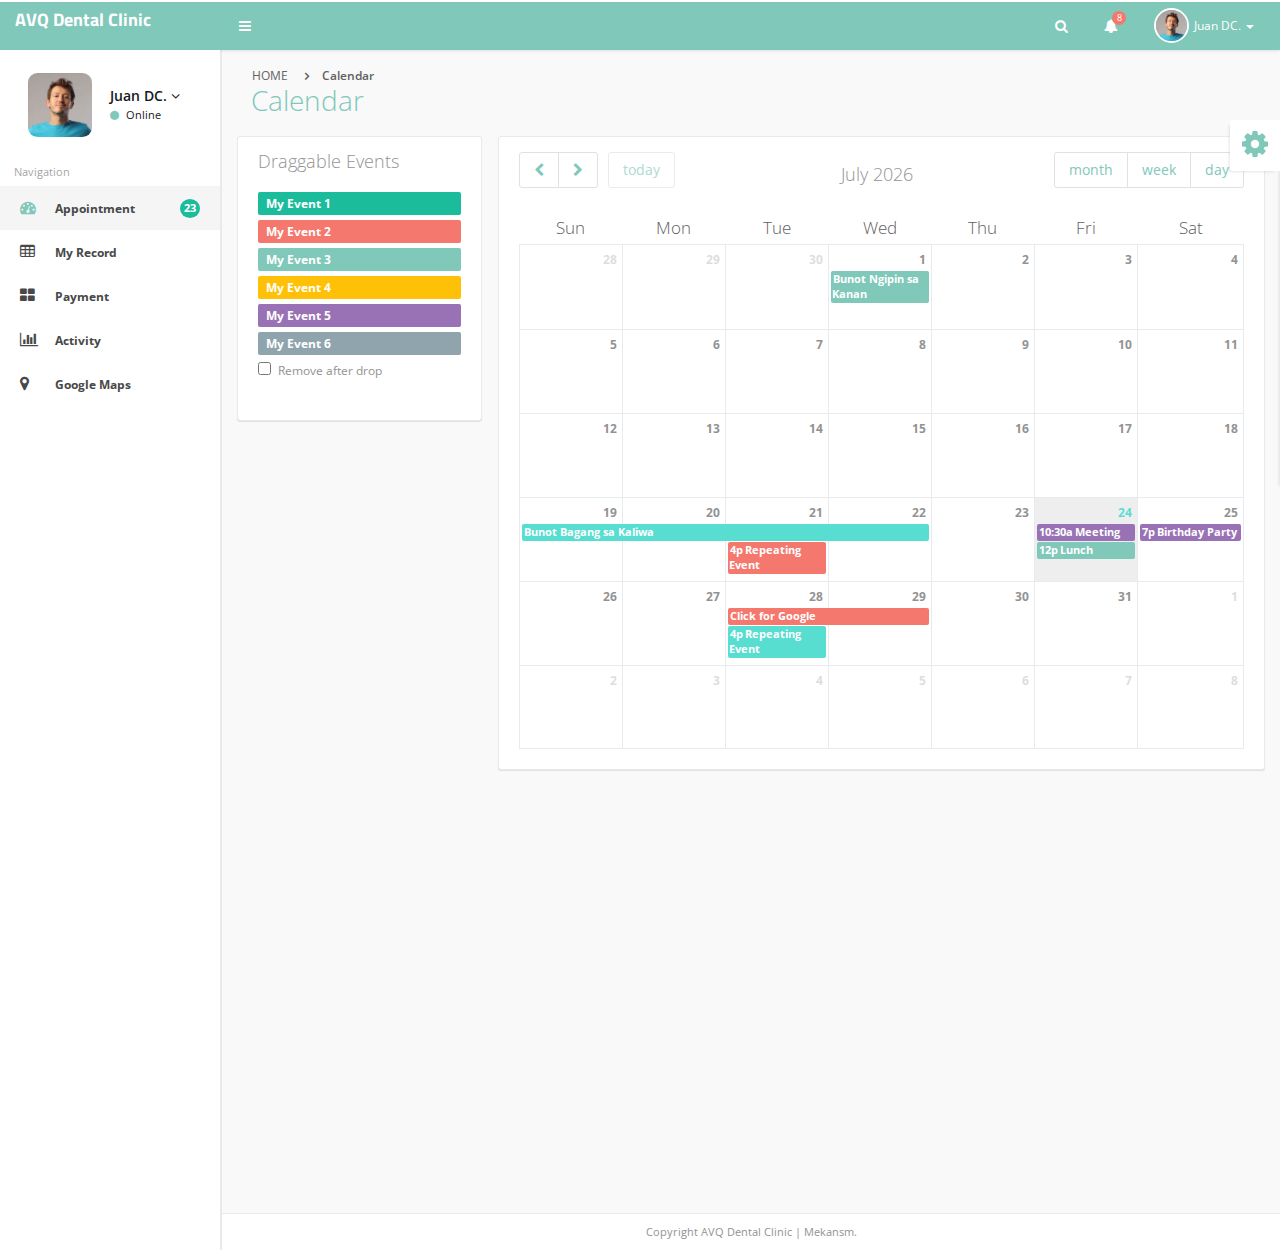
==== csharp/admin/calendar.html @ f412410b "Merge branch 'master' of https://github.com/johnsanas/avqdentalclinic" ====
<!DOCTYPE html>
<html>
<head>
<meta charset="UTF-8"/>
<meta name="viewport" content="width=device-width, initial-scale=1.0"/>
<meta http-equiv="X-UA-Compatible" content="IE=edge,chrome=1"/>
<title>Home | AVQ Dental Clinic</title>
 
<link rel="stylesheet" type="text/css" href="css/bootstrap/bootstrap.min.css"/>
 
<script src="js/demo-rtl.js"></script>
 
 
<link rel="stylesheet" type="text/css" href="css/libs/font-awesome.css"/>
<link rel="stylesheet" type="text/css" href="css/libs/nanoscroller.css"/>
 
<link rel="stylesheet" type="text/css" href="css/compiled/theme_styles.css"/>
 
<link rel="stylesheet" href="css/libs/fullcalendar.css" type="text/css"/>
<link rel="stylesheet" href="css/libs/fullcalendar.print.css" type="text/css" media="print"/>
<link rel="stylesheet" href="css/compiled/calendar.css" type="text/css" media="screen"/>
 

<link href='//fonts.googleapis.com/css?family=Open+Sans:400,600,700,300|Titillium+Web:200,300,400' rel='stylesheet' type='text/css'>
<!--[if lt IE 9]>
		<script src="js/html5shiv.js"></script>
		<script src="js/respond.min.js"></script>
	<![endif]-->

</head>
<body>
<div id="theme-wrapper">
<header class="navbar" id="header-navbar">
<div class="container">
<a href="#" id="logo" class="navbar-brand">
AVQ Dental Clinic
</a>
<div class="clearfix">
<button class="navbar-toggle" data-target=".navbar-ex1-collapse" data-toggle="collapse" type="button">
<span class="sr-only">Toggle navigation</span>
<span class="fa fa-bars"></span>
</button>
<div class="nav-no-collapse navbar-left pull-left hidden-sm hidden-xs">
<ul class="nav navbar-nav pull-left">
<li>
<a class="btn" id="make-small-nav">
<i class="fa fa-bars"></i>
</a>
</li>
</ul>
</div>
<div class="nav-no-collapse pull-right" id="header-nav">
<ul class="nav navbar-nav pull-right">
<li class="mobile-search">
<a class="btn">
<i class="fa fa-search"></i>
</a>
<div class="drowdown-search">
<form role="search">
<div class="form-group">
<input type="text" class="form-control" placeholder="Search...">
<i class="fa fa-search nav-search-icon"></i>
</div>
</form>
</div>
</li>



	
<li class="dropdown hidden-xs">
<a class="btn dropdown-toggle" data-toggle="dropdown">
<i class="fa fa-bell"></i>
<span class="count">8</span>
</a>
<ul class="dropdown-menu notifications-list">
<li class="pointer">
<div class="pointer-inner">
<div class="arrow"></div>
</div>
</li>
<li class="item-header">You have 6 new notifications</li>
<li class="item">
<a href="#">
<i class="fa fa-comment"></i>
<span class="content">New comment on ‘Awesome P...</span>
<span class="time"><i class="fa fa-clock-o"></i>13 min.</span>
</a>
</li>
<li class="item">
<a href="#">
<i class="fa fa-plus"></i>
<span class="content">New user registration</span>
<span class="time"><i class="fa fa-clock-o"></i>13 min.</span>
</a>
</li>
<li class="item">
<a href="#">
<i class="fa fa-envelope"></i>
<span class="content">New Message from George</span>
<span class="time"><i class="fa fa-clock-o"></i>13 min.</span>
</a>
</li>
<li class="item">
<a href="#">
<i class="fa fa-shopping-cart"></i>
<span class="content">New purchase</span>
<span class="time"><i class="fa fa-clock-o"></i>13 min.</span>
</a>
</li>
<li class="item">
<a href="#">
<i class="fa fa-eye"></i>
<span class="content">New order</span>
<span class="time"><i class="fa fa-clock-o"></i>13 min.</span>
</a>
</li>
<li class="item-footer">
<a href="#">
View all notifications
</a>
</li>
</ul>
</li>

<li class="dropdown profile-dropdown">
<a href="#" class="dropdown-toggle" data-toggle="dropdown">
<img src="img/samples/robert-300.jpg" alt=""/>
<span class="hidden-xs">Juan DC.</span> <b class="caret"></b>
</a>
<ul class="dropdown-menu">
<li><a href="user-profile.html"><i class="fa fa-user"></i>Profile</a></li>
<li><a href="#"><i class="fa fa-cog"></i>Settings</a></li>
<li><a href="#"><i class="fa fa-envelope-o"></i>Messages</a></li>
<li><a href="#"><i class="fa fa-power-off"></i>Logout</a></li>
</ul>
</li>
</ul>
</div>
</div>
</div>
</header>
<div id="page-wrapper" class="container">
<div class="row">
<div id="nav-col">
<section id="col-left" class="col-left-nano">
<div id="col-left-inner" class="col-left-nano-content">
<div id="user-left-box" class="clearfix hidden-sm hidden-xs dropdown profile2-dropdown">
<img alt="" src="img/samples/robert-300.jpg"/>
<div class="user-box">
<span class="name">
<a href="#" class="dropdown-toggle" data-toggle="dropdown">
Juan DC.
<i class="fa fa-angle-down"></i>
</a>
<ul class="dropdown-menu">
<li><a href="user-profile.html"><i class="fa fa-user"></i>Profile</a></li>
<li><a href="#"><i class="fa fa-cog"></i>Settings</a></li>
<li><a href="#"><i class="fa fa-envelope-o"></i>Messages</a></li>
<li><a href="#"><i class="fa fa-power-off"></i>Logout</a></li>
</ul>
</span>
<span class="status">
<i class="fa fa-circle"></i> Online
</span>
</div>
</div>

<div class="collapse navbar-collapse navbar-ex1-collapse" id="sidebar-nav">
<ul class="nav nav-pills nav-stacked">
<li class="nav-header nav-header-first hidden-sm hidden-xs">
Navigation
</li>
<li class="active">
<a href="#">
<i class="fa fa-dashboard"></i>
<span>Appointment</span>
<span class="label label-primary label-circle pull-right">23</span>
</a>
</li>
<li>
<a href="index.html" class="dropdown-toggle">
<i class="fa fa-table"></i>
<span>My Record</span>
</a>
</li>
<li>
<a href="widgets.html">
<i class="fa fa-th-large"></i>
<span>Payment</span>
</a>
</li>

<li>
<a href="#" class="dropdown-toggle">
<i class="fa fa-bar-chart-o"></i>
<span>Activity</span>
</a>
</li>
<li>
<a href="maps.html">
<i class="fa fa-map-marker"></i>
<span>Google Maps</span>
</a>
</li>


</ul>
</div>

</div>
</section>
<div id="nav-col-submenu"></div>
</div>
<div id="content-wrapper">
<div class="row">
<div class="col-lg-12">
<div class="row">
<div class="col-lg-12">
<ol class="breadcrumb">
<li><a href="#">Home</a></li>
<li class="active"><span>Calendar</span></li>
</ol>
<h1>Calendar</h1>
</div>
</div>
<div class="row">
<div class="col-md-3 hidden-xs hidden-sm">
<div class="main-box" id="external-events">
<header class="main-box-header clearfix">
<h2>Draggable Events</h2>
</header>
<div class="main-box-body clearfix">
<div class="external-event label-primary" data-eventclass="label-primary">My Event 1</div>
<div class="external-event label-danger" data-eventclass="label-danger">My Event 2</div>
<div class="external-event label-success" data-eventclass="label-success">My Event 3</div>
<div class="external-event label-warning" data-eventclass="label-warning">My Event 4</div>
<div class="external-event label-info" data-eventclass="label-info">My Event 5</div>
<div class="external-event label-default" data-eventclass="label-default">My Event 6</div>
<div class="form-group">
<label class="checkbox-inline">
<input type="checkbox" id="drop-remove" value="option1"> Remove after drop
</label>
</div>
</div>
</div>
</div>
<div class="col-md-9">
<div class="main-box">
<div class="main-box-body clearfix">
<div id="calendar"></div>
</div>
</div>
</div>
</div>
</div>
</div>
<footer id="footer-bar" class="row">
<p id="footer-copyright" class="col-xs-12">
Copyright AVQ Dental Clinic | Mekansm.
</p>
</footer>
</div>
</div>
</div>
</div>
<div id="config-tool" class="closed">
<a id="config-tool-cog">
<i class="fa fa-cog"></i>
</a>
<div id="config-tool-options">
<h4>Layout Options</h4>
<ul>
<li>
<div class="checkbox-nice">
<input type="checkbox" id="config-fixed-header"/>
<label for="config-fixed-header">
Fixed Header
</label>
</div>
</li>
<li>
<div class="checkbox-nice">
<input type="checkbox" id="config-fixed-sidebar"/>
<label for="config-fixed-sidebar">
Fixed Left Menu
</label>
</div>
</li>
<li>
<div class="checkbox-nice">
<input type="checkbox" id="config-fixed-footer"/>
<label for="config-fixed-footer">
Fixed Footer
</label>
</div>
</li>
<li>
<div class="checkbox-nice">
<input type="checkbox" id="config-boxed-layout"/>
<label for="config-boxed-layout">
Boxed Layout
</label>
</div>
</li>
<li>
<div class="checkbox-nice">
<input type="checkbox" id="config-rtl-layout"/>
<label for="config-rtl-layout">
Right-to-Left
</label>
</div>
</li>
</ul>
<br/>
<h4>Skin Color</h4>
<ul id="skin-colors" class="clearfix">
<li>
<a class="skin-changer" data-skin="theme-navyBlue" data-toggle="tooltip" title="Navy Blue" style="background-color: #34495e;">
</a>
</li>
<li>
<a class="skin-changer" data-skin="theme-white" data-toggle="tooltip" title="White/Green" style="background-color: #2ecc71;">
</a>
</li>
<li>
<a class="skin-changer blue-gradient" data-skin="theme-blue-gradient" data-toggle="tooltip" title="Gradient">
</a>
</li>
<li>
<a class="skin-changer" data-skin="theme-greenSea" data-toggle="tooltip" title="Green Sea" style="background-color: #6ff3ad;">
</a>
</li>
<li>
<a class="skin-changer" data-skin="theme-amethyst" data-toggle="tooltip" title="Amethyst" style="background-color: #9b59b6;">
</a>
</li>
<li>
<a class="skin-changer" data-skin="theme-blue" data-toggle="tooltip" title="Blue" style="background-color: #7FC8BA;">
</a>
</li>
<li>
<a class="skin-changer" data-skin="theme-red" data-toggle="tooltip" title="Red" style="background-color: #e74c3c;">
</a>
</li>
<li>
<a class="skin-changer" data-skin="theme-whbl" data-toggle="tooltip" title="White/Blue" style="background-color: #1ABC9C;">
</a>
</li>
</ul>
</div>
</div>
 
<script src="js/demo-skin-changer.js"></script>  
<script src="js/jquery.js"></script>
<script src="js/bootstrap.js"></script>
<script src="js/jquery.nanoscroller.min.js"></script>
<script src="js/demo.js"></script>  
 
<script src="js/jquery-ui.custom.min.js"></script>
<script src="js/fullcalendar.min.js"></script>
 
<script src="js/scripts.js"></script>
<script src="js/pace.min.js"></script>
 
<script>
	$(document).ready(function() {
		/* initialize the external events
		-----------------------------------------------------------------*/
	
		$('#external-events div.external-event').each(function() {
		
			// create an Event Object (http://arshaw.com/fullcalendar/docs/event_data/Event_Object/)
			// it doesn't need to have a start or end
			var eventObject = {
				title: $.trim($(this).text()) // use the element's text as the event title
			};
			
			// store the Event Object in the DOM element so we can get to it later
			$(this).data('eventObject', eventObject);
			
			// make the event draggable using jQuery UI
			$(this).draggable({
				zIndex: 999,
				revert: true,      // will cause the event to go back to its
				revertDuration: 0  //  original position after the drag
			});
			
		});
	
	
		/* initialize the calendar
		-----------------------------------------------------------------*/
		
		var date = new Date();
		var d = date.getDate();
		var m = date.getMonth();
		var y = date.getFullYear();

		var calendar = $('#calendar').fullCalendar({
			header: {
				left: 'prev,next today',
				center: 'title',
				right: 'month,agendaWeek,agendaDay'
			},
			isRTL: $('body').hasClass('rtl'), //rtl support for calendar
			selectable: true,
			selectHelper: true,
			select: function(start, end, allDay) {
				var title = prompt('Event Title:');
				if (title) {
					calendar.fullCalendar('renderEvent',
						{
							title: title,
							start: start,
							end: end,
							allDay: allDay
						},
						true // make the event "stick"
					);
				}
				calendar.fullCalendar('unselect');
			},
			editable: true,
			droppable: true, // this allows things to be dropped onto the calendar !!!
			drop: function(date, allDay) { // this function is called when something is dropped
			
				// retrieve the dropped element's stored Event Object
				var originalEventObject = $(this).data('eventObject');
				
				// we need to copy it, so that multiple events don't have a reference to the same object
				var copiedEventObject = $.extend({}, originalEventObject);
				
				// assign it the date that was reported
				copiedEventObject.start = date;
				copiedEventObject.allDay = allDay;
				
				// copy label class from the event object
				var labelClass = $(this).data('eventclass');
				
				if (labelClass) {
					copiedEventObject.className = labelClass;
				}
				
				// render the event on the calendar
				// the last `true` argument determines if the event "sticks" (http://arshaw.com/fullcalendar/docs/event_rendering/renderEvent/)
				$('#calendar').fullCalendar('renderEvent', copiedEventObject, true);
				
				// is the "remove after drop" checkbox checked?
				if ($('#drop-remove').is(':checked')) {
					// if so, remove the element from the "Draggable Events" list
					$(this).remove();
				}
				
			},
			buttonText: {
				prev: '<i class="fa fa-chevron-left"></i>',
				next: '<i class="fa fa-chevron-right"></i>'
			},
			events: [
				{
					title: 'Bunot Ngipin sa Kanan',
					start: new Date(y, m, 1),
					className: 'label-success'
				},
				{
					title: 'Bunot Bagang sa Kaliwa',
					start: new Date(y, m, d-5),
					end: new Date(y, m, d-2)
				},
				{
					id: 999,
					title: 'Repeating Event',
					start: new Date(y, m, d-3, 16, 0),
					allDay: false,
					className: 'label-danger'
				},
				{
					id: 999,
					title: 'Repeating Event',
					start: new Date(y, m, d+4, 16, 0),
					allDay: false
				},
				{
					title: 'Meeting',
					start: new Date(y, m, d, 10, 30),
					allDay: false,
					className: 'label-info'
				},
				{
					title: 'Lunch',
					start: new Date(y, m, d, 12, 0),
					end: new Date(y, m, d, 14, 0),
					allDay: false,
					className: 'label-success'
				},
				{
					title: 'Birthday Party',
					start: new Date(y, m, d+1, 19, 0),
					end: new Date(y, m, d+1, 22, 30),
					allDay: false,
					className: 'label-info'
				},
				{
					title: 'Click for Google',
					start: new Date(y, m, 28),
					end: new Date(y, m, 29),
					url: 'http://google.com/',
					className: 'label-danger'
				}
			]
		});
	});
	</script>
</body>
</html>
---- csharp/admin/css/libs/nanoscroller.css ----
.nano{position:relative;width:100%;height:100%;overflow:hidden;}.nano>.nano-content{position:absolute;overflow:scroll;overflow-x:hidden;top:0;right:0;bottom:0;left:0;}.nano>.nano-content:focus{outline:thin dotted;}.nano>.nano-content::-webkit-scrollbar{display:none;}.has-scrollbar>.nano-content::-webkit-scrollbar{display:block;}.nano>.nano-pane{background:rgba(0,0,0,.1);position:absolute;width:7px;right:0;top:0;bottom:0;visibility:hidden\9;opacity:.01;-webkit-transition:.2s;-moz-transition:.2s;-o-transition:.2s;transition:.2s;-moz-border-radius:7px;-webkit-border-radius:7px;border-radius:7px;}.nano>.nano-pane>.nano-slider{background:#444;background:rgba(0,0,0,.5);position:relative;margin:0 1px;-moz-border-radius:7px;-webkit-border-radius:7px;border-radius:7px;}.nano:hover>.nano-pane,.nano-pane.active,.nano-pane.flashed{visibility:visible\9;opacity:0.99;}@media (min-width: 992px) {.fixed-leftmenu .col-left-nano{position:relative;width:100%;height:100%;overflow:hidden;}.fixed-leftmenu .col-left-nano>.col-left-nano-content{position:absolute;overflow:scroll;overflow-x:hidden;top:0;right:0;bottom:0;left:0;}.fixed-leftmenu .col-left-nano>.col-left-nano-content:focus{outline:thin dotted;}.fixed-leftmenu .col-left-nano>.col-left-nano-content::-webkit-scrollbar{display:none;}.fixed-leftmenu .has-scrollbar>.col-left-nano-content::-webkit-scrollbar{display:block;}.fixed-leftmenu .col-left-nano>.nano-pane{background:rgba(0,0,0,.1);position:absolute;width:7px;right:0;top:0;bottom:0;visibility:hidden\9;opacity:.01;-webkit-transition:.2s;-moz-transition:.2s;-o-transition:.2s;transition:.2s;-moz-border-radius:7px;-webkit-border-radius:7px;border-radius:7px;}.fixed-leftmenu .col-left-nano>.nano-pane>.nano-slider{background:#444;background:rgba(0,0,0,.5);position:relative;margin:0 1px;-moz-border-radius:7px;-webkit-border-radius:7px;border-radius:7px;}.fixed-leftmenu .col-left-:hover>.nano-pane,.nano-pane.active,.nano-pane.flashed{visibility:visible\9;opacity:0.99;}#email-navigation.email-nav-nano,#email-content.email-content-nano,#email-detail.email-detail-nano,#email-new.email-new-nano{height:100%;overflow:hidden;}#email-navigation.email-nav-nano>.email-nav-nano-content,#email-content.email-content-nano>.email-content-nano-content,#email-detail.email-detail-nano>.email-detail-nano-content,#email-new.email-new-nano>.email-new-nano-content{position:absolute;overflow:scroll;overflow-x:hidden;top:0;right:0;bottom:0;left:0;}.rtl #email-navigation.email-nav-nano>.email-nav-nano-content,.rtl #email-content.email-content-nano>.email-content-nano-content,.rtl #email-detail.email-detail-nano>.email-detail-nano-content,.rtl #email-new.email-new-nano>.email-new-nano-content{left:-14px;padding-left:14px;right:0!important;padding-right:0!important;}#email-navigation.email-nav-nano>.email-nav-nano-content:focus,#email-content.email-content-nano>.email-content-nano-content:focus,#email-detail.email-detail-nano>.email-detail-nano-content:focus,#email-new.email-new-nano>.email-new-nano-content:focus{outline:thin dotted;}#email-navigation.email-nav-nano>.email-nav-nano-content::-webkit-scrollbar,#email-content.email-content-nano>.email-content-nano-content::-webkit-scrollbar,#email-detail.email-detail-nano>.email-detail-nano-content::-webkit-scrollbar,#email-new.email-new-nano>.email-new-nano-content::-webkit-scrollbar{display:none;}#email-navigation.has-scrollbar>.email-nav-nano-content::-webkit-scrollbar,#email-content.has-scrollbar>.email-content-nano-content::-webkit-scrollbar,#email-detail.has-scrollbar>.email-detail-nano-content::-webkit-scrollbar,#email-new.has-scrollbar>.email-new-nano-content::-webkit-scrollbar{display:block;}#email-navigation.email-nav-nano>.nano-pane,#email-content.email-content-nano>.nano-pane,#email-detail.email-detail-nano>.nano-pane,#email-new.email-new-nano>.nano-pane{background:rgba(0,0,0,.1);position:absolute;width:7px;right:0;top:0;bottom:0;visibility:hidden\9;opacity:.01;-webkit-transition:.2s;-moz-transition:.2s;-o-transition:.2s;transition:.2s;-moz-border-radius:7px;-webkit-border-radius:7px;border-radius:7px;}.rtl #email-navigation.email-nav-nano>.nano-pane,.rtl #email-content.email-content-nano>.nano-pane,.rtl #email-detail.email-detail-nano>.nano-pane,.rtl #email-new.email-new-nano>.nano-pane{left:0;right:auto;}#email-navigation.email-nav-nano>.nano-pane>.nano-slider,#email-content.email-content-nano>.nano-pane>.nano-slider,#email-detail.email-detail-nano>.nano-pane>.nano-slider,#email-new.email-new-nano>.nano-pane>.nano-slider{background:#444;background:rgba(0,0,0,.5);position:relative;margin:0 1px;-moz-border-radius:7px;-webkit-border-radius:7px;border-radius:7px;}#email-navigation.email-nav-nano:hover>.nano-pane,#email-navigation .nano-pane.active,#email-navigation .nano-pane.flashed,#email-content.email-content-nano:hover>.nano-pane,#email-content .nano-pane.active,#email-content .nano-pane.flashed,#email-detail.email-detail-nano:hover>.nano-pane,#email-detail .nano-pane.active,#email-detail .nano-pane.flashed,#email-new.email-new-nano:hover>.nano-pane,#email-new .nano-pane.active,#email-new .nano-pane.flashed{visibility:visible\9;opacity:0.99;}}
---- csharp/admin/css/compiled/theme_styles.css ----
html,
body {
    font-family: 'Open Sans',sans-serif;
    -webkit-font-smoothing: antialiased;
	overflow-x: hidden;
}
@media (max-width: 419px) { 
    html,
    body { font-size: 12px }
}
body {
    color: #929292;
    background: url("../../img/whitey.jpg") repeat scroll 0 0 #fff;
    background-size: 220px 220px;
}
h1,
h2,
h3,
h4,
h5,
h6 {
    font-family: 'Open Sans',sans-serif;
    font-weight: 300;
}
h1 {
    clear: both;
    color: #1ABC9C;
    margin: 0 0 20px 0;
    padding-left: 14px;
    font-size: 2em;
}
h2 {
    clear: both;
    font-size: 1.8em;
    margin-bottom: 10px;
    padding: 10px 0 10px 30px;
}
h3 {
    border-bottom: 2px solid #b0bec5;
    padding-left: 5px;
    margin-bottom: 15px;
    margin-top: 30px;
    font-size: 1.4em;
}
h3>span {
    border-bottom: 2px solid #b0bec5;
    display: inline-block;
    padding: 0 5px 5px;
}
h4 { font-size: 1.2em }
h5 { font-size: 1em }
h6 { font-size: 0.875em }
a {
    color: #1ABC9C;
    outline: none!important;
}
a:hover,
a:focus { color: #1ABC9C }
.container {
    padding-left: 8px;
    padding-right: 8px;
}
@media (max-width: 767px) { 
    .container {
        padding-left: 5px;
        padding-right: 5px;
    }
}
.row {
    margin-left: -8px;
    margin-right: -8px;
}
@media (max-width: 767px) { 
    .row {
        margin-left: -5px;
        margin-right: -5px;
    }
}
.col-xs-1,
.col-sm-1,
.col-md-1,
.col-lg-1,
.col-xs-2,
.col-sm-2,
.col-md-2,
.col-lg-2,
.col-xs-3,
.col-sm-3,
.col-md-3,
.col-lg-3,
.col-xs-4,
.col-sm-4,
.col-md-4,
.col-lg-4,
.col-xs-5,
.col-sm-5,
.col-md-5,
.col-lg-5,
.col-xs-6,
.col-sm-6,
.col-md-6,
.col-lg-6,
.col-xs-7,
.col-sm-7,
.col-md-7,
.col-lg-7,
.col-xs-8,
.col-sm-8,
.col-md-8,
.col-lg-8,
.col-xs-9,
.col-sm-9,
.col-md-9,
.col-lg-9,
.col-xs-10,
.col-sm-10,
.col-md-10,
.col-lg-10,
.col-xs-11,
.col-sm-11,
.col-md-11,
.col-lg-11,
.col-xs-12,
.col-sm-12,
.col-md-12,
.col-lg-12 {
    padding-left: 8px;
    padding-right: 8px;
}
@media (max-width: 767px) { 
    .col-xs-1,
    .col-sm-1,
    .col-md-1,
    .col-lg-1,
    .col-xs-2,
    .col-sm-2,
    .col-md-2,
    .col-lg-2,
    .col-xs-3,
    .col-sm-3,
    .col-md-3,
    .col-lg-3,
    .col-xs-4,
    .col-sm-4,
    .col-md-4,
    .col-lg-4,
    .col-xs-5,
    .col-sm-5,
    .col-md-5,
    .col-lg-5,
    .col-xs-6,
    .col-sm-6,
    .col-md-6,
    .col-lg-6,
    .col-xs-7,
    .col-sm-7,
    .col-md-7,
    .col-lg-7,
    .col-xs-8,
    .col-sm-8,
    .col-md-8,
    .col-lg-8,
    .col-xs-9,
    .col-sm-9,
    .col-md-9,
    .col-lg-9,
    .col-xs-10,
    .col-sm-10,
    .col-md-10,
    .col-lg-10,
    .col-xs-11,
    .col-sm-11,
    .col-md-11,
    .col-lg-11,
    .col-xs-12,
    .col-sm-12,
    .col-md-12,
    .col-lg-12 {
        padding-left: 5px;
        padding-right: 5px;
    }
}
@media (max-width: 419px) { 
    h1 {
        padding-left: 5px;
        font-size: 1.8em;
    }
    h2 { font-size: 1.5em }
    .hidden-xxs { display: none!important }
    tr.hidden-xxs { display: table-row!important }
    th.hidden-xxs,
    td.hidden-xxs { display: table-cell!important }
    .visible-xxs { display: block!important }
    tr.visible-xxs { display: none!important }
    th.visible-xxs,
    td.visible-xxs { display: none!important }
    .breadcrumb { padding-left: 6px }
}
#theme-wrapper {
    box-shadow: 0 0 53px 0 rgba(0,0,0,0.55);
    max-width: 1920px;
}
#page-wrapper { background-color: #2c3e50 }
.container {
    margin: 0;
    max-width: 1920px;
    width: 100%;
}
#content-wrapper {
    background: #e7ebee;
    height: 100%;
    margin-top: 0;
    margin-bottom: 0;
    position: relative;
    min-height: 1200px;
    padding: 15px 15px 35px 15px;
    margin-left: 220px;
}
@media (max-width: 991px) { 
    #content-wrapper {
        margin-left: 0;
        border-left: 0!important;
        border-right: 0!important;
    }
}
@media (max-width: 767px) { 
    #content-wrapper { padding: 10px 8px 0 8px }
}
@media (max-width: 419px) { 
    #content-wrapper { padding: 5px 5px 0 5px }
}
#content-wrapper>.row { opacity: 1 }
#content-header {
    background: #f3f5f6;
    margin: -15px -15px 20px -15px;
    padding: 15px;
    border-bottom: 1px solid #dee4e8;
}
@media (max-width: 767px) { 
    #content-header { margin: -15px -5px 20px -5px }
}
#content-header h1 {
    margin-bottom: 0;
    font-size: 1.8em;
}
.main-box {
    background: #FFFFFF;
    box-shadow: 0px 1px 1px rgba(0,0,0,0.1);
    margin-bottom: 16px;
    border-radius: 3px;
    background-clip: padding-box;
}
@media (max-width: 767px) { 
    .main-box { margin-bottom: 10px }
}
.main-box h2 {
    font-size: 1.3em;
    line-height: 29px;
    margin: 0;
    padding: 0;
}
@media (max-width: 419px) { 
    .main-box h2 { margin-bottom: 5px }
}
.main-box.no-header { padding-top: 20px }
.main-box .main-box-header {
    min-height: 50px;
    padding: 10px 20px;
}
.main-box .main-box-header.with-border { border-bottom: 1px solid #ecf0f1 }
.main-box .main-box-body { padding: 0 20px 20px 20px }
h1 small,
h2 small,
h3 small,
h1 .small,
h2 .small,
h3 .small { padding-left: 8px }
.navbar-toggle {
    border: medium none;
    font-size: 1.4em;
    height: 50px;
    margin: 0;
    text-shadow: none;
    width: 50px;
    z-index: 100;
    border-radius: 0;
    background-clip: padding-box;
}
.navbar-toggle .icon-bar { background: none repeat scroll 0 0 white }
.nav>li { float: left }
.navbar-nav { margin: 0 0 0 10px }
.navbar-nav>li>a {
    padding-bottom: 15px;
    padding-top: 15px;
    line-height: 24px;
}
.navbar-nav>li>.dropdown-menu {
    border-radius: 3px;
    background-clip: padding-box;
    min-width: 223px;
}
.dropdown-menu>li>a {
    color: #707070;
    font-size: 0.875em;
    line-height: 1.7;
    padding-left: 35px;
    transition: border-color 0.1s ease-in-out 0s,background-color 0.1s ease-in-out 0s;
}
.dropdown-menu>li>a:hover,
.dropdown-menu>li>a:focus {
    background-color: #f6f6f6;
    color: #707070;
}
.dropdown-menu>li>a>i {
    position: absolute;
    margin-left: -18px;
    margin-top: 4px;
}
.nav-pills>li { float: none }
.nav-pills>li>a {
    border-radius: 0;
    background-clip: padding-box;
}
.navbar>.container .navbar-brand {
    background: #34495e;
    color: #fff;
    font-family: 'Titillium Web',Geneva,sans-serif;
    font-weight: 700;
    width: 220px;
    margin-left: -8px;
    padding: 10px 15px;
}
@media (max-width: 991px) { 
    .navbar>.container .navbar-brand {
        background: transparent;
        color: #262626;
    }
}
@media (max-width: 767px) { 
    .navbar>.container .navbar-brand {
        padding-top: 12px;
        padding-top: 12.5px;
    }
}
@media (max-width: 767px) { 
    #logo {
        width: 150px;
        padding-left: 0;
        font-size: 1em;
        margin-left: 6px;
    }
}
@media (max-width: 400px) { 
    #logo {
        width: auto;
        margin-left: 15px;
    }
}
@media (max-width: 767px) { 
    #logo img { height: 19px }
}
@media (max-width: 400px) { 
    #logo span { display: none }
}
#logo.navbar-brand>img {
    margin: 0 auto;
    padding-right: 4px;
    height: 30px;
}
@media (max-width: 767px) { 
    #logo.navbar-brand>img { height: 25px }
}
@media (min-width: 992px) { 
    #logo.navbar-brand>img.normal-logo.logo-white { display: block }
}
@media (max-width: 991px) { 
    #logo.navbar-brand>img.normal-logo.logo-white { display: none }
}
@media (min-width: 992px) { 
    #logo.navbar-brand>img.normal-logo.logo-black { display: none }
}
@media (max-width: 991px) { 
    #logo.navbar-brand>img.normal-logo.logo-black { display: block }
}
#header-navbar {
    background: #fff;
    border: 0 none;
    border-radius: 0;
    background-clip: padding-box;
    margin: 0;
    min-height: 50px;
    color: #262626;
    box-shadow: 0px 1px 3px 0 rgba(0,0,0,0.1);
    position: relative;
    z-index: 99;
}
#header-navbar .navbar-form .form-group { position: relative }
#header-navbar .navbar-form .form-control {
    background: #131313;
    color: #707070;
    height: 30px;
    line-height: 30px;
    margin-top: 2px;
    font-size: 0.75em;
}
#header-navbar .navbar-form .nav-search-icon {
    position: absolute;
    color: #707070;
    right: 6px;
    top: 8px;
}
#header-navbar .nav>li>a { height: 50px }
#header-navbar .nav>li>a>span.count {
    background: none repeat scroll 0 0 #f4786e;
    border-radius: 50%;
    background-clip: padding-box;
    color: #fff;
    display: block;
    font-size: 9px;
    height: 14px;
    line-height: 14px;
    position: absolute;
    right: 10px;
    text-align: center;
    top: 11px;
    width: 14px;
}
#header-navbar .profile-dropdown>a {
    padding-top: 8px;
    padding-bottom: 7px;
    line-height: 35px;
}
#header-navbar .profile-dropdown>a>img {
    border-radius: 50%;
    background-clip: padding-box;
    float: left;
    height: 35px;
    margin-right: 5px;
    width: 35px;
    border: 2px solid #fff;
}
#header-navbar .profile-dropdown>a>span {
    float: left;
    display: block;
    margin-right: 3px;
    font-size: em;
}
#header-nav .form-control {
    border-radius: 0;
    background-clip: padding-box;
    border: 0;
}
#header-navbar .navbar-left .navbar-nav { margin-left: 0 }
#header-navbar .nav>li>a {
    font-size: 0.875em;
    padding-left: 18px;
    padding-right: 18px;
    color: #484848;
    border: none;
    border-radius: 0;
    background-clip: padding-box;
    cursor: pointer;
}
#header-navbar .nav>li>a>i,
#sidebar-nav .nav>li>a>i { font-size: 1.125em }
#sidebar-nav .nav>li>a:focus,
#sidebar-nav .nav .open>a,
#sidebar-nav .nav .open>a:focus { background: inherit }
#sidebar-nav .nav>li>a:hover,
#sidebar-nav .nav .open>a:hover {
    background: #253443;
    color: #fff;
    outline: none;
}
#header-navbar .nav>li>a:hover,
#header-navbar .nav>li>a:focus,
#header-navbar .nav .open>a,
#header-navbar .nav .open>a:hover,
#header-navbar .nav .open>a:focus,
.navbar-toggle:hover,
.navbar-toggle:focus,
.mobile-search.active>.btn {
    background: #1ABC9C;
    color: #fff;
}
#header-navbar .nav>li>a:hover,
#header-navbar .nav>li>a:focus,
#header-navbar .nav .open>a,
#header-navbar .nav .open>a:hover,
#header-navbar .nav .open>a:focus { background-color: #1ABC9C }
.nav-pills>li.active>a,
.nav-pills>li.active>a:hover,
.nav-pills>li.active>a:focus,
#sidebar-nav .nav-pills>li.active>a,
#sidebar-nav .nav-pills>li.active>a:hover,
#sidebar-nav .nav-pills>li.active>a:focus,
.nav-pills>li.open>a,
.nav-pills>li.open>a:hover,
.nav-pills>li.open>a:focus,
#sidebar-nav .nav-pills>li.open>a,
#sidebar-nav .nav-pills>li.open>a:hover,
#sidebar-nav .nav-pills>li.open>a:focus,
.nav-small #nav-col #sidebar-nav .nav-pills>li.open>a {
    background-color: #253443;
    color: #fff;
    border-left-color: #1ABC9C;
}
#header-navbar .nav>li .caret {
    border-top-color: #fff;
    border-bottom-color: #fff;
}
#header-navbar .nav a:hover .caret {
    border-top-color: #fff;
    border-bottom-color: #fff;
}
.drowdown-search {
    background: #FFFFFF;
    display: block;
    left: 168px;
    padding: 4px 0;
    position: absolute;
    top: 0;
    transition: left 0.25s ease-out 0s,right 0.25s ease-out 0s;
    width: 0;
    z-index: 1;
    overflow: hidden;
}
@media (max-width: 991px) { 
    .drowdown-search {
        box-shadow: 0 1px 1px rgba(0,0,0,0.3);
        display: block;
        left: 0;
        padding: 10px 0;
        top: 50px;
        width: 100%;
        display: none;
        transition: none;
    }
}
.drowdown-search form .form-group {
    position: relative;
    margin: 0 15px;
}
.drowdown-search form .form-control {
    background: none repeat scroll 0 0 #FFFFFF;
    box-shadow: none!important;
    color: #929292;
    font-size: 1em;
    font-weight: 400;
    height: 42px;
    line-height: 42px;
    padding-left: 5px;
    padding-right: 26px;
}
@media (max-width: 991px) { 
    .drowdown-search form .form-control {
        font-size: 1.6em;
        font-weight: 600;
    }
}
.drowdown-search form .nav-search-icon {
    color: #929292;
    font-size: 1.2em;
    position: absolute;
    right: 5px;
    top: 13px;
    cursor: pointer;
}
@media (max-width: 991px) { 
    .drowdown-search form .nav-search-icon {
        font-size: 1.8em;
        right: 15px;
        top: 8px;
    }
}
.drowdown-search form .form-control::-webkit-input-placeholder { color: #929292 }
.drowdown-search form .form-control:-moz-placeholder { color: #929292 }
.drowdown-search form .form-control::-moz-placeholder { color: #929292 }
.drowdown-search form .form-control:-ms-input-placeholder { color: #929292 }
.mobile-search { overflow: hidden }
@media (max-width: 991px) { 
    .mobile-search {
        position: inherit!important;
        overflow: visible;
    }
}
.mobile-search>a.btn { float: right }
.mobile-search.active { width: 220px }
@media (max-width: 991px) { 
    .mobile-search.active { width: auto }
}
.mobile-search.active .drowdown-search {
    width: 220px;
    left: 0;
}
@media (max-width: 991px) { 
    .mobile-search.active .drowdown-search {
        display: block;
        width: 100%;
        left: 0;
    }
}
.navbar-nav>li>.dropdown-menu.notifications-list {
    min-width: 310px;
    padding-bottom: 0;
    padding-top: 0;
    color: #707070;
}
.notifications-list .item-header {
    font-size: 0.875em;
    font-weight: bold;
    line-height: 40px;
    text-align: center;
}
.notifications-list .item {
    border-top: 1px solid #f6f6f6;
    line-height: 1.4;
    padding-bottom: 0;
    padding-top: 0;
    clear: both;
}
.notifications-list .item>a>i { color: #f4786e }
.notifications-list .item a {
    clear: both;
    white-space: normal;
    padding-bottom: 8px;
    padding-top: 8px;
}
.notifications-list .item a .time {
    color: #1ABC9C;
    margin-left: 10px;
    position: absolute;
    right: 13px;
    white-space: normal!important;
}
.notifications-list .item a .time i { margin-right: 3px }
.notifications-list .item-footer {
    background: #1ABC9C;
    padding-bottom: 0;
    padding-top: 0;
    border-radius: 0 0 3px 3px;
    background-clip: padding-box;
}
.notifications-list .item-footer a {
    padding: 8px 20px;
    text-align: center;
    transition: border-color 0.1s ease-in-out 0s,background-color 0.1s ease-in-out 0s;
    color: #fff;
}
.notifications-list .item-footer a:hover,
.notifications-list .item-footer a:focus {
    background-color: #0288d1;
    color: #fff;
}
.notifications-list .pointer {
    height: 12px;
    margin: 0;
    padding: 0;
    position: absolute;
    right: 21px;
    top: -12px;
    width: 12px;
    display: none!important;
}
.notifications-list .pointer .pointer-inner { position: relative }
.notifications-list .pointer .arrow {
    border-color: transparent transparent #FFFFFF;
    border-style: solid;
    border-width: 6px;
    cursor: pointer;
    left: auto;
    position: absolute;
    right: 0;
    top: 0;
    z-index: 1002;
}
.notifications-list .pointer .arrow-border {
    border-color: transparent transparent rgba(0,0,0,0.15);
    border-style: solid;
    border-width: 7px;
    cursor: pointer;
    left: -1px;
    position: absolute;
    top: -2px;
    z-index: 1001;
}
.messages-list { margin-left: -30px }
.dropdown.language.hidden-xs ul.dropdown-menu {
    min-width: 100px;
    max-width: 200pz;
    margin-left: -20px;
}
.messages-list .item.first-item { border-top: 0!important }
.messages-list .item>a {
    padding-left: 20px;
    padding-right: 20px;
    padding-bottom: 25px;
    transition: border-color 0.1s ease-in-out 0s,background-color 0.1s ease-in-out 0s;
}
.messages-list .item>a>img {
    position: absolute;
    margin-top: 10px;
}
.messages-list .item>a>.content {
    display: block;
    padding-left: 50px;
    padding-top: 5px;
}
.messages-list .item>a>.content .content-headline {
    color: #605F5F;
    display: block;
    font-weight: 600;
}
.messages-list .item>a>.content .content-text {
    display: block;
    line-height: 1.4;
}
@media (max-width: 400px) { 
    #header-navbar .container { padding: 0 }
}
@media (max-width: 400px) { 
    .profile-dropdown .dropdown-toggle {
        padding-left: 5px!important;
        padding-right: 5px!important;
    }
}
@media (max-width: 400px) { 
    #header-nav .nav { margin-left: 0 }
}
#col-left {
    position: relative;
    color: #003940;
    height: 100%;
}
#col-left a { color: #e1e1e1 }
#col-left a:hover,
#col-left .nav-active a.nav-link,
#col-left a.active { color: #fff }
#col-left * { outline: none }
#nav-col {
    padding: 0;
    z-index: 100;
    position: absolute;
    background: #2c3e50;
    width: 220px;
}
@media (max-width: 991px) { 
    #nav-col {
        position: relative;
        width: auto;
    }
}
#sidebar-nav {
    max-height: 100%;
    padding-left: 0;
    padding-right: 0;
}
#sidebar-nav .nav>li { margin: 0 }
#sidebar-nav .nav>li.nav-header {
    color: #8aa4be;
    font-size: 0.8em;
    padding: 12px 15px 6px 14px;
    border-top: 2px solid #253443;
}
#sidebar-nav .nav>li.nav-header.nav-header-first {
    padding-top: 4px;
    border-top: 0;
}
#sidebar-nav .nav>li>a {
    color: #fff;
    height: 44px;
    line-height: 28px;
    transition: border-color 0.1s ease-in-out 0s,background-color 0.1s ease-in-out 0s,box-shadow 0.1s ease-in-out 0s;
    overflow: hidden;
    padding: 8px 15px 8px 20px;
    border-left: 0 solid transparent;
}
#sidebar-nav .nav>li>a:hover { border-left-color: #1ABC9C }
#sidebar-nav .nav>li>a>i {
    position: absolute;
    margin-top: 6px;
}
#sidebar-nav .nav>li>a>span {
    margin-left: 35px;
    font-size: 0.875em;
    font-weight: 700;
}
#sidebar-nav .nav>li>a>span.label {
    font-size: 0.75em;
    margin: 5px 0 0 0;
    padding: 4px 0.6em;
}
#sidebar-nav .nav>li>a>span.label.label-circle { margin-right: 5px }
#sidebar-nav .nav>li.open>a {
    border-bottom-color: #252525;
    outline: none;
    text-decoration: none;
}
#sidebar-nav .nav>li.active>.submenu>li.active>.submenu { display: block }
#sidebar-nav .nav li a.dropdown-toggle>.drop-icon {
    color: #868b98;
    font-size: 12px;
    margin-top: -6px;
    position: absolute;
    right: 25px;
    top: 50%;
    transition: transform 0.2s ease-in-out 0.1s;
}
#sidebar-nav .nav li.open>a.dropdown-toggle>.drop-icon,
#sidebar-nav .nav li.active>a.dropdown-toggle>.drop-icon {
    color: #fff;
    transform: rotate(90deg);
}
#sidebar-nav .nav li .submenu {
    display: none;
    background: #253443;
    padding: 5px 0;
    margin: 0;
    list-style: none;
}
#sidebar-nav .nav li .submenu>li { position: relative }
#sidebar-nav .nav li .submenu>li>a {
    display: block;
    font-size: 0.875em;
    line-height: 38px;
    padding-left: 66px;
    color: #fff;
    outline: none;
    text-decoration: none;
    transition: border-color 0.1s ease-in-out 0s,background-color 0.1s ease-in-out 0s,box-shadow 0.1s ease-in-out 0s;
}
#sidebar-nav .nav li .submenu>li:first-of-type>a { border-top: 0 }
#sidebar-nav .nav li .submenu>li>a:hover,
#sidebar-nav .nav li .submenu>li>a.active,
#sidebar-nav .nav li .submenu>li.active>a,
#sidebar-nav .nav li .submenu>li.open>a {
    text-decoration: none;
    color: #fff;
    background-color: #1f2c39;
}
#sidebar-nav .nav li.active>.submenu { display: block }
#sidebar-nav .nav>.open .submenu .submenu,
#sidebar-nav .nav>.active .submenu .submenu { display: none }
#sidebar-nav .nav>.open .submenu>.open>a,
#sidebar-nav .nav>.open .submenu>.active>a,
#sidebar-nav .nav>.active .submenu>.open>a,
#sidebar-nav .nav>.active .submenu>.active>a {
    background: inherit;
    border-bottom-color: #1f2c39;
    box-shadow: 0 -1px 0 #1f2c39 inset;
}
#sidebar-nav .nav>.open .submenu>li a,
#sidebar-nav .nav>.active .submenu>li a { position: relative }
#sidebar-nav .nav>.open .submenu>li>a.dropdown-toggle>.drop-icon,
#sidebar-nav .nav>.active .submenu>li>a.dropdown-toggle>.drop-icon {
    font-size: 10px;
    margin-top: -5px;
}
#sidebar-nav .nav>.open .submenu>li>.submenu,
#sidebar-nav .nav>.active .submenu>li>.submenu { background-color: #1f2c39 }
#sidebar-nav .nav>.open .submenu>li>.submenu>li a:hover,
#sidebar-nav .nav>.open .submenu>li>.submenu>li a.active,
#sidebar-nav .nav>.active .submenu>li>.submenu>li a:hover,
#sidebar-nav .nav>.active .submenu>li>.submenu>li a.active { color: #1ABC9C }
#sidebar-nav .nav>.open .submenu>li>.submenu a,
#sidebar-nav .nav>.active .submenu>li>.submenu a {
    border-bottom: 0 none;
    border-top: 0 none;
    padding-left: 85px;
}
#sidebar-nav .nav>.open .submenu>li>.submenu a:before,
#sidebar-nav .nav>.active .submenu>li>.submenu a:before {
    content: "\f111";
    display: inline;
    font-family: FontAwesome;
    font-size: 4px;
    font-style: normal;
    font-weight: normal;
    margin-left: -10px;
    margin-top: 1px;
    position: absolute;
}
.navbar-nav .open .dropdown-menu {
    background-color: #FFFFFF;
    border: none;
    box-shadow: 0 6px 12px rgba(0,0,0,0.176);
    left: 0;
    position: absolute;
}
#user-left-box { padding: 20px 15px 20px 25px }
#user-left-box img {
    border-radius: 18%;
    background-clip: padding-box;
    border: 3px solid #fff;
    float: left;
    width: 70px;
}
#user-left-box .user-box {
    color: #fff;
    float: left;
    padding-left: 15px;
    padding-top: 18px;
}
#user-left-box .user-box>.name {
    display: block;
    font-size: 1em;
    font-weight: 600;
    line-height: 1.2;
}
#user-left-box .user-box>.name>a { color: #fff }
#user-left-box .user-box>.name>a:hover,
#user-left-box .user-box>.name>a:focus {
    color: #E1E1E1;
    text-decoration: none;
}
#user-left-box .user-box>.status {
    display: block;
    font-size: 0.75em;
    padding-top: 3px;
}
#user-left-box .user-box>.status>i {
    color: #7FC8BA;
    margin-right: 4px;
}
#user-left-box.dropdown .dropdown-menu {
    top: 55px;
    left: 30px;
}
#user-left-box.dropdown .dropdown-menu a {
    color: #707070;
    font-size: 0.875em;
}
#user-left-box.dropdown .dropdown-menu a:hover {
    background-color: #f6f6f6;
    color: #707070;
}
@media (min-width: 992px) { 
    .nav-small #nav-col { width: 64px }
    .nav-small #content-wrapper { margin-left: 64px }
    .nav-small #nav-col #user-left-box { display: none }
    .nav-small #nav-col #sidebar-nav .nav>li>a {
        padding-left: 15px!important;
        padding-right: 15px;
        text-align: center;
    }
    .nav-small #nav-col #sidebar-nav .nav>li>a>i {
        position: relative;
        font-size: 1.25em;
    }
    .nav-small #nav-col #sidebar-nav .nav>li>a>span { display: none }
    .nav-small #nav-col #sidebar-nav .nav>li.nav-header { display: none }
    .nav-small #nav-col #sidebar-nav .nav li>a.dropdown-toggle>.drop-icon { display: none }
    .nav-small #nav-col #sidebar-nav .nav .submenu>li>a.dropdown-toggle>.drop-icon { display: block }
    .nav-small #nav-col #sidebar-nav .nav li .submenu {
        left: 64px;
        position: absolute;
        top: 0;
        width: 210px;
    }
    .nav-small #nav-col #sidebar-nav .nav li .submenu>li>a { padding-left: 28px }
    .nav-small #nav-col #sidebar-nav .nav>.open>.submenu>li>.submenu,
    .nav-small #nav-col #sidebar-nav .nav>.active>.submenu>li>.submenu {
        left: auto;
        position: relative;
        top: auto;
        width: 100%;
    }
    .nav-small #nav-col #sidebar-nav .nav>.open>.submenu>li>.submenu a,
    .nav-small #nav-col #sidebar-nav .nav>.active>.submenu>li>.submenu a { padding-left: 48px }
    .nav-small #sidebar-nav .nav li.active>.submenu { display: none }
    .nav-small #nav-col-submenu a.dropdown-toggle>.drop-icon {
        color: #868b98;
        font-size: 12px;
        margin-top: -6px;
        position: absolute;
        right: 25px;
        top: 50%;
        transition: transform 0.2s ease-in-out 0.1s;
    }
    .nav-small #nav-col-submenu.open>a.dropdown-toggle>.drop-icon,
    .nav-small #nav-col-submenu.active>a.dropdown-toggle>.drop-icon {
        color: #fff;
        transform: rotate(90deg);
    }
    .nav-small #nav-col-submenu .submenu {
        display: none;
        background: #253443;
        padding: 5px 0;
        margin: 0;
        list-style: none;
    }
    .nav-small #nav-col-submenu .submenu>li { position: relative }
    .nav-small #nav-col-submenu .submenu>li>a {
        display: block;
        font-size: 0.875em;
        line-height: 38px;
        padding-left: 66px;
        color: #fff;
        outline: none;
        text-decoration: none;
        transition: border-color 0.1s ease-in-out 0s,background-color 0.1s ease-in-out 0s,box-shadow 0.1s ease-in-out 0s;
    }
    .nav-small #nav-col-submenu .submenu>li:first-of-type>a { border-top: 0 }
    .nav-small #nav-col-submenu .submenu>li>a:hover,
    .nav-small #nav-col-submenu .submenu>li>a.active,
    .nav-small #nav-col-submenu .submenu>li.active>a,
    .nav-small #nav-col-submenu .submenu>li.open>a {
        text-decoration: none;
        color: #fff;
        background-color: #1f2c39;
    }
    .nav-small #nav-col-submenu .submenu .submenu { display: none }
    .nav-small #nav-col-submenu .submenu>.open>a,
    .nav-small #nav-col-submenu .submenu>.active>a {
        background: inherit;
        border-bottom-color: #1f2c39;
        box-shadow: 0 -1px 0 #1f2c39 inset;
    }
    .nav-small #nav-col-submenu .submenu>li a { position: relative }
    .nav-small #nav-col-submenu .submenu>li>a.dropdown-toggle>.drop-icon {
        font-size: 10px;
        margin-top: -5px;
    }
    .nav-small #nav-col-submenu .submenu>li>.submenu { background-color: #1f2c39 }
    .nav-small #nav-col-submenu .submenu>li>.submenu>li a:hover,
    .nav-small #nav-col-submenu .submenu>li>.submenu>li a.active { color: #1ABC9C }
    .nav-small #nav-col-submenu .submenu>li>.submenu a {
        border-bottom: 0 none;
        border-top: 0 none;
        padding-left: 85px;
    }
    .nav-small #nav-col-submenu .submenu>li>.submenu a:before {
        content: "\f111";
        display: inline;
        font-family: FontAwesome;
        font-size: 4px;
        font-style: normal;
        font-weight: normal;
        margin-left: -10px;
        margin-top: 1px;
        position: absolute;
    }
    .nav-small #nav-col-submenu .submenu {
        position: absolute;
        top: 60px;
        left: 64px;
        width: 210px;
    }
    .nav-small #nav-col-submenu .submenu>li>a { padding-left: 28px }
    .nav-small #nav-col-submenu .submenu>li>a.dropdown-toggle>.drop-icon { display: block }
    .nav-small #nav-col-submenu>.submenu { display: block!important }
    .nav-small #nav-col-submenu .submenu>li>.submenu,
    .nav-small #nav-col-submenu .submenu>li>.submenu {
        left: auto;
        position: relative;
        top: auto;
        width: 100%;
    }
    .nav-small #nav-col-submenu .submenu>li>.submenu a,
    .nav-small #nav-col-submenu .submenu>li>.submenu a { padding-left: 48px }
}
@media (max-width: 991px) { 
    .navbar-toggle { display: block }
    #sidebar-nav.navbar-collapse { max-height: 336px }
}
#footer-bar {
    background: #fff;
    border-top: 1px solid #e7ebee;
    bottom: 0;
    font-size: 0.8em;
    height: 37px;
    line-height: 36px;
    margin-left: -15px;
    margin-right: -15px;
    position: absolute;
    width: 100%;
}
@media (max-width: 767px) { 
    #footer-bar {
        margin-left: -8px;
        margin-right: -8px;
    }
}
@media (max-width: 419px) { 
    #footer-bar {
        margin-left: -5px;
        margin-right: -5px;
    }
}
#footer-copyright {
    text-align: center;
    margin: 0;
}
.fixed-header #header-navbar {
    left: 0;
    position: fixed;
    right: 0;
    top: 0;
    width: 100%;
    z-index: 999;
}
.fixed-header #page-wrapper { padding-top: 50px }
.fixed-footer #footer-bar {
    bottom: 0;
    left: 0;
    margin: 0;
    position: fixed;
    right: 0;
    width: 100%;
    z-index: 999;
}
.fixed-footer #content-wrapper { padding-bottom: 36px }
@media (min-width: 992px) { 
    .fixed-leftmenu #nav-col {
        position: fixed;
        height: 100%;
    }
    .fixed-leftmenu.fixed-footer #nav-col { padding-bottom: 36px }
    .fixed-leftmenu.fixed-header #nav-col { padding-bottom: 50px }
    .fixed-leftmenu.fixed-header.fixed-footer #nav-col { padding-bottom: 86px }
}
@media (max-width: 991px) { 
    .fixed-header #nav-col {
        position: fixed;
        width: 100%;
    }
}
.boxed-layout #theme-wrapper {
    max-width: 1200px;
    margin: 0 auto;
    position: relative;
}
.boxed-layout #page-wrapper { background-color: #2c3e50 }
.boxed-layout.fixed-header #header-navbar,
.boxed-layout.fixed-footer #footer-bar {
    max-width: 1200px;
    margin: 0 auto;
}
@media (max-width: 1200px) { 
    .boxed-layout #theme-wrapper,
    .boxed-layout.fixed-header #header-navbar,
    .boxed-layout.fixed-footer #footer-bar { max-width: 1140px }
}
@media (max-width: 1199px) { 
    .boxed-layout #theme-wrapper,
    .boxed-layout.fixed-header #header-navbar,
    .boxed-layout.fixed-footer #footer-bar { max-width: 1024px }
}
.emerald-bg { background-color: #1ABC9C!important }
.red-bg { background-color: #f4786e!important }
.yellow-bg { background-color: #ffc107!important }
.blue-bg { background-color: #1b82b8!important }
.purple-bg { background-color: #9972B5!important }
.gray-bg { background-color: #90a4ae!important }
.white-bg { background-color: #ffffff!important }
.emerald { color: #1ABC9C!important }
.red { color: #f4786e!important }
.yellow { color: #ffc107!important }
.green { color: #7FC8BA!important }
.purple { color: #9972B5!important }
.gray { color: #90a4ae!important }
.status-green { color: #005826 }
.status-red { color: #9e0b0f }
.txt-white { color: #fff!important }
.txt-white-hover:hover { color: #fff!important }
.mrg-b-xs { margin-bottom: 3px }
.mrg-b-sm { margin-bottom: 6px }
.mrg-b-md { margin-bottom: 10px }
.mrg-b-lg { margin-bottom: 20px }
.mrg-t-xs { margin-top: 3px }
.mrg-t-sm { margin-top: 6px }
.mrg-t-md { margin-top: 10px }
.mrg-t-lg { margin-top: 20px }
.mrg-r-xs { margin-right: 3px }
.mrg-r-sm { margin-right: 6px }
.mrg-r-md { margin-right: 10px }
.mrg-r-lg { margin-right: 20px }
.mrg-l-xs { margin-left: 3px }
.mrg-l-sm { margin-left: 6px }
.mrg-l-md { margin-left: 10px }
.mrg-l-lg { margin-left: 20px }
.btn {
    border: none;
    padding: 6px 12px;
    border-bottom: 2px solid;
    transition: border-color 0.1s ease-in-out 0s,background-color 0.1s ease-in-out 0s;
    outline: none;
    border-radius: 3px;
    background-clip: padding-box;
}
.btn-default,
.wizard-cancel,
.wizard-back {
    background-color: #90a4ae;
    border-color: #607d8b;
    color: #fff;
}
.btn-default:hover,
.btn-default:focus,
.btn-default:active,
.btn-default.active,
.open .dropdown-toggle.btn-default,
.wizard-cancel:hover,
.wizard-cancel:focus,
.wizard-cancel:active,
.wizard-cancel.active,
.wizard-back:hover,
.wizard-back:focus,
.wizard-back:active,
.wizard-back.active {
    background-color: #949e9f;
    border-color: #748182;
    color: #fff;
}
.btn-default .caret { border-top-color: #FFFFFF }
.btn-default:hover,
.btn-default:focus,
.btn-default:active,
.btn-default.active,
.open .dropdown-toggle.btn-default {
    background-color: #607d8b;
    border-color: #5c6667;
}
.btn-info {
    background-color: #01b9fe;
    border-color: #0298d1;
}
.btn-info:hover,
.btn-info:focus,
.btn-info:active,
.btn-info.active,
.open .dropdown-toggle.btn-info {
    background-color: #0298d1;
    border-color: #0178a5;
}
.btn-link { border: none }
.btn-primary {
    background-color: #7FC8BA;
    border-color: #7FC8BA;
}
.btn-primary:hover,
.btn-primary:focus,
.btn-primary:active,
.btn-primary.active,
.open .dropdown-toggle.btn-primary {
    background-color: #1ABC9C;
    border-color: #1ABC9C;
}
.btn-success {
    background-color: #1ABC9C;
    border-color: #1ABC9C;
}
.btn-success:hover,
.btn-success:focus,
.btn-success:active,
.btn-success.active,
.open .dropdown-toggle.btn-success { background-color: #14a689; border-color: #14a689;}
.btn-danger {
    background-color: #f4786e;
    border-color: #dd191d;
}
.btn-danger:hover,
.btn-danger:focus,
.btn-danger:active,
.btn-danger.active,
.open .dropdown-toggle.btn-danger { background-color: #dd191d }
.btn-warning {
    background-color: #ffc107;
    border-color: #ffa000;
}
.btn-warning:hover,
.btn-warning:focus,
.btn-warning:active,
.btn-warning.active,
.open .dropdown-toggle.btn-warning {
    background-color: #e0b50a;
    border-color: #bd9804;
}
.btn-facebook {
    background-color: #3b5998!important;
    border-color: #2f477b!important;
}
.btn-facebook:hover {
    background-color: #2f477b!important;
    border-color: #263963!important;
}
.btn-twitter {
    background-color: #00aced!important;
    border-color: #0098d1!important;
}
.btn-twitter:hover {
    background-color: #0098d1!important;
    border-color: #0283b4!important;
}
.icon-box { margin-top: 5px }
.icon-box .btn {
    border: 2px solid #e1e1e1;
    margin-left: 3px;
    margin-right: 0;
}
.icon-box .btn:hover {
    background-color: #eee;
    color: #1ABC9C;
}
.label {
    border-radius: 3px;
    background-clip: padding-box;
    font-size: 0.875em;
    font-weight: 600;
}
.label-default,
.fc-event.label-default { background-color: #90a4ae }
.label-primary,
.fc-event.label-primary { background-color: #1ABC9C }
.label-success,
.fc-event.label-success { background-color: #7FC8BA }
.label-info,
.fc-event.label-info { background-color: #9972B5 }
.label-warning,
.fc-event.label-warning { background-color: #ffc107 }
.label-danger,
.fc-event.label-danger { background-color: #f4786e }
.label.label-large {
    font-size: 1em;
    padding: 0.4em 0.8em 0.5em;
}
.label.label-circle {
    border-radius: 50%;
    background-clip: padding-box;
    padding: 4px!important;
}
#calendar .fc-event,
.external-event {
    border-left: 0 solid #1ABC9C;
    border-radius: 2px;
    background-clip: padding-box;
    font-weight: 700;
}
#calendar .fc-event.label-success,
.external-event.label-success { border-left: 0 solid #689f38 }
#calendar .fc-event.label-warning,
.external-event.label-warning { border-left: 0 solid #ffa000 }
#calendar .fc-event.label-danger,
.external-event.label-danger {
    border-left: 0 solid #dd191d;
    color: #fff;
}
#calendar .fc-event.label-info,
.external-event.label-info { border-left: 0 solid #7b1fa2 }
#calendar .fc-event.label-default,
.external-event.label-default { border-left: 0 solid #607d8b }
@media only screen and (max-width: 440px) { 
    #calendar .fc-header-right,
    #calendar .fc-button-today,
    #calendar .fc-header-space { display: none }
}
.alert {
    border-radius: 0;
    background-clip: padding-box;
    border-image: none;
    border-style: none;
    border-width: 0;
}
.alert-success {
    border-color: #689f38;
    color: #689f38;
}
.alert-warning {
    border-color: #ffa000;
    color: #ffa000;
}
.alert-danger {
    border-color: #dd191d;
    color: #dd191d;
}
.alert-info {
    border-color: #1ABC9C;
    color: #1ABC9C;
}
.alert-info .alert-link { color: #1ABC9C }
.pagination { margin: 5px 0 }
.pagination>li:first-child>a,
.pagination>li:first-child>span,
.pagination>li:last-child>a,
.pagination>li:last-child>span {
    border-radius: 3px;
    background-clip: padding-box;
}
.pagination>li>a,
.pagination>li>span,
.pagination>li>a:hover,
.pagination>li>span:hover,
.pagination>li>a:focus,
.pagination>li>span:focus,
.pagination>li>a:active,
.pagination>li>span:active {
    color: #1ABC9C;
    border-width: 2px;
    margin-left: -2px;
}
.pagination>.active>a,
.pagination>.active>span,
.pagination>.active>a:hover,
.pagination>.active>span:hover,
.pagination>.active>a:focus,
.pagination>.active>span:focus {
    background-color: #1ABC9C;
    border-color: #1ABC9C;
}
.pager li>a,
.pager li>span { border-width: 2px }
.list-group-item {
    border-width: 2px;
    margin-bottom: -2px;
}
a.list-group-item.active,
a.list-group-item.active:hover,
a.list-group-item.active:focus {
    background-color: #1ABC9C;
    border-color: #1ABC9C;
}
.badge.badge-danger { background-color: #f4786e }
.badge.badge-success { background-color: #7FC8BA }
.badge.badge-warning { background-color: #ffc107 }
.badge.badge-primary { background-color: #1ABC9C }
.badge.badge-info { background-color: #9972B5 }
.nav-tabs {
    background: #e7ebee;
    border-color: transparent;
    border-radius: 3px 3px 0 0;
    background-clip: padding-box;
}
.nav-tabs>li>a {
    border-radius: 0;
    background-clip: padding-box;
    font-size: 1.125em;
    font-weight: 300;
    outline: none;
    color: #555;
    margin-right: 3px;
}
.nav-tabs>li>a:hover,
.nav-tabs>li>a:focus {
    border-color: transparent;
    border-radius: 3px 3px 0 0;
    background-clip: padding-box;
    color: #555;
    border-bottom: 0;
    background: rgba(219,221,223,0.46);
}
.nav-tabs>li.active>a,
.nav-tabs>li.active>a:hover,
.nav-tabs>li.active>a:focus {
    border-radius: 3px 3px 0 0;
    background-clip: padding-box;
    border-left: 0;
    border-top: 2px solid #1ABC9C;
    border-right: 0;
}
.nav .open>a,
.nav .open>a:hover,
.nav .open>a:focus { border-color: #e7ebee }
.nav .caret {
    border-bottom-color: #1ABC9C;
    border-top-color: #1ABC9C;
}
.main-box .tabs-header {
    min-height: 50px;
    padding: 10px 20px;
}
.main-box .tab-content-body {
    padding: 0 20px 20px 20px;
    margin-bottom: 0;
}
.tabs-wrapper.tabs-no-header .tab-content { padding: 0 20px 20px }
.panel-default>.panel-heading {
    background-color: #1ABC9C;
    border-color: #1ABC9C;
    color: #FFFFFF;
    border-radius: 0;
    background-clip: padding-box;
}
.panel-default>.panel-heading a:focus { color: #fff }
.panel-group .panel {
    border-radius: 0;
    background-clip: padding-box;
    border: 0 none;
}
.panel-collapse {
    border: 2px solid #e1e1e1;
    border-top: 0;
}
.accordion .panel-title>a {
    display: block;
    position: relative;
    outline: none;
    text-decoration: none;
    color: #FFFFFF;
    padding-right: 15px;
}
.accordion .panel-title>a:hover {
    text-decoration: none;
    color: #FFFFFF;
}
.accordion .panel-title>a:after {
    content: "\f068";
    font-family: FontAwesome;
    font-style: normal;
    font-weight: normal;
    text-decoration: inherit;
    margin-top: -5px;
    font-size: 0.75em;
    position: absolute;
    right: 0;
    top: 50%;
}
.accordion .panel-title>a.accordion-toggle.collapsed:after { content: "\f067" }
.accordion .panel-title>a.accordion-toggle>i {
    width: 24px;
    text-align: center;
    padding-right: 6px;
}
.progress {
    background-color: #eee;
    border-radius: 0;
    background-clip: padding-box;
    height: 8px;
    margin-bottom: 12px;
    box-shadow: none;
}
.progress-bar {
    background-color: #1ABC9C;
    box-shadow: none;
}
.progress-bar-success { background-color: #7FC8BA }
.progress-bar-info { background-color: #9972B5 }
.progress-bar-warning { background-color: #ffc107 }
.progress-bar-danger { background-color: #f4786e }
.progress.progress-2x { height: 12px }
.progress.progress-3x { height: 16px }
.progress.progress-4x { height: 20px }
.popover-content { font-size: 0.875em }
.modal-header { border-width: 2px }
.modal-content {
    border-radius: 0;
    background-clip: padding-box;
}
.modal-footer { border-width: 2px }
blockquote,
blockquote.pull-right {
    border-color: #1ABC9C;
    padding: 10px 20px 10px 40px;
}
blockquote.pull-right {
    padding-left: 20px;
    padding-right: 40px;
}
blockquote p { font-style: italic }
blockquote:before {
    content: "\f10d";
    color: #b0bec5;
    display: inline;
    font-family: FontAwesome;
    font-size: 20px;
    font-style: normal;
    font-weight: normal;
    height: auto;
    line-height: normal;
    margin-left: -28px;
    margin-top: 0;
    position: absolute;
    width: auto;
}
blockquote.pull-right:before {
    margin-left: 0;
    right: 50px;
}
.breadcrumb {
    background: none;
    margin-bottom: 0;
    padding-top: 0;
    padding-bottom: 0;
}
.breadcrumb>li {
    text-transform: uppercase;
    color: #616161;
    margin-left: 8px;
    font-size: 0.875em;
}
.breadcrumb>li span { padding-left: 8px }
.breadcrumb>li a { color: #616161 }
.breadcrumb>li+li:before {
    color: #616161;
    font-family: FontAwesome;
    content: "\f105";
}
.breadcrumb>.active {
    font-weight: 600;
    text-transform: none;
    color: #616161;
}
.breadcrumb>li:first-child { margin-left: 0 }
.open>.dropdown-menu {
    -webkit-transform: scale(1,1);
    transform: scale(1,1);
    opacity: 1;
}
.dropdown-menu {
    opacity: 0;
    transform-origin: top;
    animation-fill-mode: forwards;
    transform: scale(1,0);
    display: block;
    transition: all 0.14s linear;
}
.table-hover>tbody>tr:hover>td,
.table-hover>tbody>tr:hover>th { background-color: #f8f8f8 }
.table thead>tr>th {
    border-bottom: 2px solid #e7ebee;
    text-transform: uppercase;
    font-size: 0.875em;
}
.table thead>tr>th>a span { color: #929292 }
.table tbody>tr>td {
    font-size: 0.875em;
    vertical-align: middle;
    border-top: 1px solid #e7ebee;
    padding: 12px 8px;
}
.table tbody>tr>td:first-child {
    font-size: 1.125em;
    font-weight: 300;
}
.table tbody>tr td .call-type {
    display: block;
    font-size: 0.75em;
    text-align: center;
}
.table tbody>tr td .first-line {
    line-height: 1.5;
    font-weight: 400;
    font-size: 1.125em;
}
.table tbody>tr td .first-line span {
    font-size: 0.875em;
    color: #969696;
    font-weight: 300;
}
.table tbody>tr td .second-line {
    font-size: 0.875em;
    line-height: 1.2;
}
.table tbody>tr.table-line-fb>td {
    background-color: #9daccb;
    color: #262525;
}
.table tbody>tr.table-line-twitter>td {
    background-color: #9fccff;
    color: #262525;
}
.table tbody>tr.table-line-plus>td {
    background-color: #eea59c;
    color: #262525;
}
.table a.table-link {
    margin: 0 5px;
    font-size: 1.125em;
}
.table a.table-link:hover {
    text-decoration: none;
    color: #1ABC9C;
}
.table a.table-link.danger { color: #f4786e }
.table a.table-link.danger:hover { color: #dd191d }
.table.table-condensed tbody>tr>td { padding: 8px 5px }
.dataTable thead th:hover { color: #1ABC9C }
.table thead>tr>th>a span:after,
.dataTable .sorting:after,
.dataTable .sorting_asc:after,
.dataTable .sorting_desc:after {
    content: "\f0dc";
    font-family: FontAwesome;
    font-style: normal;
    font-weight: normal;
    text-decoration: inherit;
    margin-left: 5px;
    font-size: 0.75em;
}
.table thead>tr>th>a:hover { text-decoration: none }
.table thead>tr>th>a.asc span:after,
.dataTable .sorting_desc:after { content: "\f0dd" }
.table thead>tr>th>a.desc span:after,
.dataTable .sorting_asc:after { content: "\f0de" }
.table thead>tr>th>a:hover span {
    text-decoration: none;
    color: #1ABC9C;
    border-color: #1ABC9C;
}
.table.table-hover tbody>tr>td { transition: background-color 0.15s ease-in-out 0s }
.table-products tbody>tr>td {
    background: none;
    border: none;
    border-bottom: 1px solid #ebebeb;
    transition: background-color 0.15s ease-in-out 0s;
    position: relative;
}
.table-products tbody>tr:hover>td {
    text-decoration: none;
    background-color: #f6f6f6;
}
.table-products .name {
    display: block;
    font-weight: 600;
    padding-bottom: 7px;
}
.table-products .price {
    display: block;
    text-decoration: none;
    width: 50%;
    float: left;
    font-size: 0.875em;
}
.table-products .price>i { color: #7FC8BA }
.table-products .warranty {
    display: block;
    text-decoration: none;
    width: 50%;
    float: left;
    font-size: 0.875em;
}
.table-products .warranty>i { color: #ffc107 }
.table-stats .status-social-icon {
    font-size: 1.9em;
    vertical-align: bottom;
}
.table-stats .table-line-fb .status-social-icon { color: #556484 }
.table-stats .table-line-twitter .status-social-icon { color: #5885b8 }
.table-stats .table-line-plus .status-social-icon { color: #a75d54 }
.dataTables_length {
    margin-top: 10px;
    margin-bottom: 15px;
    margin-right: 30px;
    float: left;
}
@media (max-width: 767px) { 
    .dataTables_length { display: none }
}
.dataTables_filter {
    float: right;
    margin-top: 10px;
    margin-bottom: 15px;
}
@media (max-width: 767px) { 
    .dataTables_filter { display: none }
}
.dataTables_filter input { margin-left: 10px }
@media (max-width: 767px) { 
    .DTTT { display: none }
}
.DTTT.btn-group {
    float: right;
    margin-left: 10px;
    margin-top: 10px;
}
.DTTT.btn-group a.btn {
    height: 30px;
    line-height: 16px;
}
.user-list tbody td>img {
    position: relative;
    max-width: 50px;
    float: left;
    margin-right: 15px;
    border-radius: 18%;
    background-clip: padding-box;
}
.user-list tbody td .user-link {
    display: block;
    font-size: 1.25em;
    padding-top: 3px;
    margin-left: 60px;
}
.user-list tbody td .user-subhead {
    font-size: 0.875em;
    font-style: italic;
}
.map-stats { padding-top: 20px }
.map-stats .table tbody>tr>td {
    padding-top: 10px;
    padding-bottom: 10px;
}
.map-stats .table tbody>tr>td:first-child {
    font-size: 1em;
    font-weight: 400;
}
.map-stats .table tbody>tr>td.status {
    font-size: 1.2em;
    font-weight: 600;
}
.form-group { margin-bottom: 20px }
label {
    font-weight: 400;
    font-size: 0.875em;
}
.form-control {
    border-radius: 3px;
    background-clip: padding-box;
    border-color: #e7ebee;
    border-width: 2px;
    box-shadow: none;
    font-size: 13px;
}
.form-control:focus {
    border-color: rgba(52,151,219,0.6);
    outline: 0;
    box-shadow: inset 0 1px 1px rgba(0,0,0,0.075),0 0 8px rgba(52,152,219,0.6);
}
.form-inline-box {
    background: none repeat scroll 0 0 #F6F6F6;
    border: 2px solid #e7ebee;
    padding: 7px;
}
.radio { padding-left: 2px }
.radio label {
    display: inline-block;
    cursor: pointer;
    position: relative;
    padding-left: 30px;
    padding-right: 10px;
    padding-bottom: 5px;
}
input[type="radio"] {
    line-height: normal;
    box-sizing: border-box;
}
.radio input[type=radio],
.radio-inline input[type=radio] {
    float: left;
    margin-left: -20px;
}
.radio input[type=radio] { display: none }
.radio label:before {
    background: none repeat scroll 0 0 #ffffff;
    border: 2px solid #e7ebee;
    border-radius: 50%;
    background-clip: padding-box;
    content: "";
    display: inline-block;
    height: 20px;
    left: 0;
    margin-right: 10px;
    position: absolute;
    width: 20px;
}
.radio label:after {
    background-color: #1ABC9C;
    border: 1px solid #1ABC9C;
    border-radius: 50%;
    background-clip: padding-box;
    content: "";
    display: inline-block;
    font-size: 13px;
    height: 16px;
    left: 2px;
    position: absolute;
    text-align: center;
    top: 2px;
    transform: scale();
    width: 16px;
}
.radio input[type=radio]:checked+label:before,
.radio input[type=radio]:hover+label:before { border-color: #1ABC9C }
.radio input[type=radio]:checked+label:after {
    line-height: 16px;
    transform: scale(0.63);
    transition: transform 0.1s 0s cubic-bezier(0.4,0.02,0.3,1.2);
}
.has-success .form-control { border-color: #7FC8BA }
.has-success .help-block,
.has-success .control-label { color: #689f38 }
.has-success .form-control:focus {
    border-color: #689f38;
    box-shadow: inset 0 1px 1px rgba(0,0,0,0.075),0 0 6px #689f38;
}
.has-success .input-group-addon {
    color: #7FC8BA;
    background-color: #dff0d8;
    border-color: #7FC8BA;
}
.has-warning .form-control { border-color: #ffc107 }
.has-warning .help-block,
.has-warning .control-label { color: #ffa000 }
.has-warning .form-control:focus {
    border-color: #ffa000;
    box-shadow: inset 0 1px 1px rgba(0,0,0,0.075),0 0 6px #ffa000;
}
.has-warning .input-group-addon {
    color: #ffc107;
    background-color: #fcf8e3;
    border-color: #ffc107;
}
.has-error .form-control { border-color: #f4786e }
.has-error .help-block,
.has-error .control-label { color: #dd191d }
.has-error .form-control:focus {
    border-color: #dd191d;
    box-shadow: inset 0 1px 1px rgba(0,0,0,0.075),0 0 6px #dd191d;
}
.has-error .input-group-addon {
    color: #f4786e;
    background-color: #f2dede;
    border-color: #f4786e;
}
.input-group>.form-control,
.input-group>.input-group-addon,
.input-group>.input-group-btn>.btn { line-height: 1 }
.input-group>.input-group-btn>.btn {
    border: 0;
    height: 34px;
}
.input-group-addon {
    background: transparent;
    border-color: #e7ebee;
    border-width: 2px;
}
.dropdown-menu {
    border-radius: 3px;
    background-clip: padding-box;
}
.help-block { font-size: 0.875em }
.checkbox-inline>input { margin-top: 0 }
.dropdown-menu>.active>a,
.dropdown-menu>.active>a:hover,
.dropdown-menu>.active>a:focus { background-color: #1ABC9C }
.bootstrap-timepicker-widget table td input {
    border: 1px solid #ccc;
    width: 30px!important;
    height: 30px;
}
.form-group-select2 label { display: block }
.select2-results .select2-result-label { font-size: 0.875em }
.select2-container .select2-choice {
    font-size: 0.875em;
    border-width: 2px!important;
}
.select2-container.select2-container-multi .select2-choices .select2-search-field input {
    font-size: 0.875em;
    font-family: 'Open Sans',sans-serif;
    background-color: #FFFFFF;
    color: #555555!important;
    display: block;
    font-size: 13px;
    height: 34px;
    padding: 6px 12px;
    transition: border-color 0.15s ease-in-out 0s,box-shadow 0.15s ease-in-out 0s;
    vertical-align: middle;
}
.select2-container.select2-container-multi .select2-choices {
    border-color: #ccc;
    border-width: 2px;
}
.select2-dropdown-open.select2-drop-above .select2-choice,
.select2-dropdown-open.select2-drop-above .select2-choices { border-width: 2px!important }
.select2-drop.select2-drop-above.select2-drop-active { border-width: 2px }
.select2-container-multi .select2-choices {
    background-image: none!important;
    border-color: #e7ebee!important;
    border-radius: 3px;
    background-clip: padding-box;
}
.select2-container.select2-container-multi .select2-choices .select2-search-choice {
    background: none repeat scroll 0 0 #1ABC9C;
    border: medium none;
    border-radius: 4px;
    background-clip: padding-box;
    box-shadow: none;
    color: #fff;
    font-size: 0.875em;
    font-weight: 400;
    line-height: 20px;
    margin: 5px 0 5px 5px;
}
.select2-container.select2-container-multi .select2-search-choice-close { top: 8px }
.select2-container-active .select2-choice,
.select2-container-active .select2-choices {
    border-color: rgba(52,151,219,0.6)!important;
    border-radius: 3px 3px 0 0;
    background-clip: padding-box;
}
.select2-container .select2-choice {
    border-radius: 3px!important;
    background-clip: padding-box;
    background: #fff!important;
    border-color: #e7ebee!important;
    height: 34px!important;
    line-height: 34px!important;
}
.select2-container .select2-choice .select2-arrow {
    border-radius: 0!important;
    background-clip: padding-box;
    background: #eee!important;
    border-color: #e7ebee!important;
    width: 24px!important;
}
.select2-container .select2-choice .select2-arrow b { background-position: 3px 4px!important }
.select2-dropdown-open.select2-drop-above .select2-choice,
.select2-dropdown-open.select2-drop-above .select2-choices {
    border-color: rgba(0,0,0,0) rgba(52,151,219,0.6) rgba(52,151,219,0.6)!important;
    border-radius: 0 0 3px 3px;
    background-clip: padding-box;
}
.select2-drop.select2-drop-above.select2-drop-active { border-top: 2px solid rgba(52,151,219,0.6)!important }
.select2-drop-active { border-color: rgba(52,151,219,0.6) rgba(52,151,219,0.6)!important }
.select2-container .select2-choice>.select2-chosen { font-size: 13px }
.tt-query { box-shadow: none!important }
.wysiwyg-editor {
    max-height: 250px;
    height: 250px;
    background-color: #fff;
    border-collapse: separate;
    border: 1px solid #e7ebee;
    border-radius: 3px;
    background-clip: padding-box;
    padding: 10px;
    box-sizing: content-box;
    overflow: scroll;
    outline: none;
}
.btn-toolbar.editor-toolbar { margin-bottom: 7px }
.checkbox-nice {
    position: relative;
    padding-left: 15px;
}
.checkbox-nice input[type=checkbox] { visibility: hidden }
.checkbox-nice label { padding-top: 3px }
.checkbox-nice.checkbox-inline>label { margin-left: 16px }
.checkbox-nice label:before {
    cursor: pointer;
    position: absolute;
    width: 22px;
    height: 22px;
    left: 1px;
    top: 1px;
    background: #ffffff;
    content: "";
    border: 2px solid #e7ebee;
    border-radius: 3px;
    background-clip: padding-box;
}
.checkbox-nice label:after {
    opacity: 0;
    content: '';
    position: absolute;
    width: 12px;
    height: 7px;
    background: transparent;
    top: 7px;
    left: 6px;
    border: 3px solid #1ABC9C;
    border-top: none;
    border-right: none;
    transform: rotate(-45deg);
}
.checkbox-nice label:hover::after { opacity: 0.3 }
.checkbox-nice input[type=checkbox]:checked+label:after { opacity: 1 }
.onoffswitch {
    position: relative;
    width: 90px;
    box-sizing: content-box;
    margin-right: 20px;
}
.onoffswitch-checkbox { display: none }
.onoffswitch-label {
    display: block;
    overflow: hidden;
    cursor: pointer;
    border: 1px solid #999999;
    border-radius: 20px;
    background-clip: padding-box;
}
.onoffswitch-inner {
    width: 200%;
    margin-left: -100%;
}
.onoffswitch-inner:before,
.onoffswitch-inner:after {
    float: left;
    width: 50%;
    height: 30px;
    padding: 0;
    line-height: 30px;
    font-size: 14px;
    color: white;
    font-family: Trebuchet,Arial,sans-serif;
    font-weight: bold;
}
.onoffswitch-inner:before {
    content: "ON";
    padding-left: 10px;
    background-color: #1ABC9C;
    color: #FFFFFF;
}
.onoffswitch.onoffswitch-success .onoffswitch-inner:before { background-color: #7FC8BA }
.onoffswitch.onoffswitch-danger .onoffswitch-inner:before { background-color: #f4786e }
.onoffswitch.onoffswitch-warning .onoffswitch-inner:before { background-color: #ffc107 }
.onoffswitch-inner:after {
    content: "OFF";
    padding-right: 10px;
    background-color: #EEEEEE;
    color: #999999;
    text-align: right;
}
.onoffswitch-switch {
    width: 18px;
    margin: 6px;
    background: #FFFFFF;
    border: 1px solid #999999;
    border-radius: 20px;
    background-clip: padding-box;
    position: absolute;
    top: 0;
    bottom: 0;
    right: 56px;
    box-sizing: content-box;
}
.onoffswitch-checkbox:checked+.onoffswitch-label .onoffswitch-inner { margin-left: 0 }
.onoffswitch-checkbox:checked+.onoffswitch-label .onoffswitch-switch { right: 0px }
.typeahead,
.tt-query,
.tt-hint { width: 400px }
@media only screen and (max-width: 480px) { 
    .typeahead,
    .tt-query,
    .tt-hint { width: 100% }
}
.twitter-typeahead { display: block!important }
.typeahead { background-color: #fff }
.typeahead:focus { border: 2px solid #0097cf }
.tt-query { box-shadow: inset 0 1px 1px rgba(0,0,0,0.075) }
.tt-hint {
    color: #999;
    padding-top: 5px;
    padding-left: 11px;
}
.tt-dropdown-menu {
    width: 422px;
    margin-top: 12px;
    padding: 0;
    background-color: #fff;
    border: 1px solid #ccc;
    border: 1px solid rgba(0,0,0,0.2);
    box-shadow: 0 5px 10px rgba(0,0,0,0.2);
    border-radius: 3px;
    background-clip: padding-box;
}
@media only screen and (max-width: 480px) { 
    .tt-dropdown-menu { width: 100% }
}
.tt-suggestion {
    padding: 3px 20px;
    font-size: 1em;
    line-height: 20px;
}
.tt-suggestion.tt-is-under-cursor {
    color: #fff;
    background-color: #1ABC9C;
}
.tt-suggestion p { margin: 0 }
.gist { font-size: 12px }
.example-twitter-oss .tt-suggestion { padding: 8px 20px }
.example-twitter-oss .tt-suggestion+.tt-suggestion { border-top: 1px solid #ccc }
.example-twitter-oss .repo-language {
    float: right;
    font-style: italic;
    font-size: 12px;
}
.example-twitter-oss .repo-name { font-weight: bold }
.example-twitter-oss .repo-description { font-size: 12px }
.slider-vertical {
    height: 200px;
    float: left;
    margin-right: 20px;
}
.datepicker td,
.datepicker th,
.daterangepicker td,
.daterangepicker th {
    text-transform: uppercase;
    font-size: 0.875em;
}
.datepicker table tr td.active:hover,
.datepicker table tr td.active:hover:hover,
.datepicker table tr td.active.disabled:hover,
.datepicker table tr td.active.disabled:hover:hover,
.datepicker table tr td.active:active,
.datepicker table tr td.active:hover:active,
.datepicker table tr td.active.disabled:active,
.datepicker table tr td.active.disabled:hover:active,
.datepicker table tr td.active.active,
.datepicker table tr td.active.active:hover,
.datepicker table tr td.active.disabled.active,
.datepicker table tr td.active.disabled.active:hover,
.datepicker table tr td.active.disabled,
.datepicker table tr td.active.disabled:hover,
.datepicker table tr td.active.disabled.disabled,
.datepicker table tr td.active.disabled.disabled:hover,
.datepicker table tr td.active[disabled],
.datepicker table tr td.active[disabled]:hover,
.datepicker table tr td.active.disabled[disabled],
.datepicker table tr td.active.disabled[disabled]:hover { background: #1ABC9C!important }
.daterangepicker td.active,
.daterangepicker td.active:hover { background: #1ABC9C!important }
.daterangepicker td.in-range { background: #dceffc!important }
.daterangepicker .ranges li {
    border-radius: 0!important;
    background-clip: padding-box;
    color: #1ABC9C!important;
}
.daterangepicker .ranges li.active,
.daterangepicker .ranges li:hover {
    background-color: #1ABC9C!important;
    border-color: #1ABC9C!important;
    color: #fff!important;
}
.daterangepicker .range_inputs button.applyBtn {
    min-width: 74px;
    margin-right: 7px;
}
.daterangepicker .range_inputs button.cancelBtn { min-width: 74px }
#gallery-photos-wrapper { position: relative }
.gallery-photos {
    list-style: none;
    margin: 0;
    padding: 0;
    position: relative;
}
.gallery-photos li {
    float: left;
    display: block;
    margin-top: 7px;
    margin-bottom: 7px;
    overflow: hidden;
    position: relative;
}
.gallery-photos li .photo-box {
    background-size: cover;
    background-repeat: no-repeat;
    background-position: center;
    background-color: #eee;
    width: 100%;
    height: 100%;
    overflow: hidden;
    min-width: 100px;
    min-height: 100px;
    padding-top: 98%;
    display: block;
}
.gallery-photos li .photo-box.image-link { padding-top: 68% }
.gallery-photos li:hover .photo-box:after {
    background: rgba(0,0,0,0.4);
    position: absolute;
    content: "";
    top: 0;
    right: 8px;
    bottom: 0;
    left: 8px;
}
.gallery-photos.gallery-photos-hover { cursor: move }
.gallery-photos .remove-photo-link {
    cursor: pointer;
    display: none;
    left: 50%;
    margin-left: -18.5px;
    position: absolute;
    text-align: center;
    top: 50%;
    margin-top: -18.5px;
}
.gallery-photos .thumb-meta-time {
    bottom: 10px;
    color: #eee;
    font-size: 0.75em;
    left: 18px;
    position: absolute;
}
.gallery-photos li .remove-photo-link .icon-stack { font-size: 2em }
.gallery-photos.gallery-photos-hover li:hover .remove-photo-link { display: block }
.dd {
    position: relative;
    display: block;
    list-style: none;
    font-size: 13px;
    line-height: 20px;
}
@media only screen and (min-width: 700px) { 
    .dd {
        float: left;
        width: 48%;
    }
}
.dd-list {
    display: block;
    position: relative;
    margin: 0;
    padding: 0;
    list-style: none;
}
.dd-list .dd-list { padding-left: 30px }
.dd-collapsed .dd-list { display: none }
.dd-item,
.dd-empty,
.dd-placeholder {
    display: block;
    position: relative;
    margin: 0;
    padding: 0;
    min-height: 20px;
    font-size: 13px;
    line-height: 20px;
}
.dd-handle-list {
    position: absolute;
    width: 30px;
    height: 30px;
    background: #E1E1E1;
    top: 0;
    left: 0;
    z-index: 1;
    font-size: 1em;
    color: #000000;
    text-align: center;
    border: 1px solid #E1E1E1;
    padding-top: 4px;
}
.dd-handle {
    background: none repeat scroll 0 0 #F6F6F8;
    border: 2px solid #e1e1e1;
    border-radius: 0;
    background-clip: padding-box;
    color: #000000;
    display: block;
    font-size: 0.875em;
    font-weight: 700;
    height: 32px;
    margin: 5px 0;
    padding: 5px 10px;
    text-decoration: none;
    box-sizing: border-box;
}
.dd-handle:hover {
    color: #1ABC9C;
    background: #fff;
}
.dd-handle .nested-links { float: right }
.dd-handle .nested-links .nested-link { margin: 0 2px }
.dd-handle .nested-links .nested-link:last-child { margin-right: 0 }
.dd-handle .nested-links .nested-link i { font-size: 1.25em }
.dd-item-list .dd-handle { padding-left: 40px }
.dd-item>button {
    display: block;
    position: relative;
    cursor: pointer;
    float: left;
    width: 25px;
    height: 20px;
    margin: 5px 0;
    padding: 0;
    text-indent: 100%;
    white-space: nowrap;
    overflow: hidden;
    border: 0;
    background: transparent;
    font-size: 12px;
    line-height: 1;
    text-align: center;
    font-weight: bold;
}
.dd-item>button:before {
    content: '+';
    display: block;
    position: absolute;
    width: 100%;
    text-align: center;
    text-indent: 0;
}
.dd-item>button[data-action="collapse"]:before { content: '-' }
.dd-placeholder,
.dd-empty {
    margin: 5px 0;
    padding: 0;
    min-height: 30px;
    background: #f2fbff;
    border: 1px dashed #b6bcbf;
    box-sizing: border-box;
}
.dd-empty {
    border: 1px dashed #bbb;
    min-height: 100px;
    background-color: #e5e5e5;
    background-image: linear-gradient(45deg,#fff 25%,transparent 25%,transparent 75%,#fff 75%,#fff),linear-gradient(45deg,#fff 25%,transparent 25%,transparent 75%,#fff 75%,#fff);
    background-size: 60px 60px;
    background-position: 0 0,30px 30px;
}
.dd-dragel {
    position: absolute;
    pointer-events: none;
    z-index: 9999;
}
.dd-dragel>.dd-item .dd-handle { margin-top: 0 }
.dd-dragel .dd-handle { box-shadow: 2px 4px 6px 0 rgba(0,0,0,0.1) }
.nestable-lists {
    display: block;
    clear: both;
    padding: 30px 0;
    width: 100%;
}
.nestable-lists .dd-placeholder {
    background: #E9FDFB;
    border-color: #1ABC9C;
}
.dd-hover>.dd-handle { background: #2ea8e5!important }
@media only screen and (min-width: 700px) { 
    .dd+.dd { margin-left: 2% }
}
#login-page { background-color: #e7ebee }
#login-page-full { background-color: #e7ebee }
#login-box {
    max-width: 350px;
    min-width: 280px;
    margin: 60px auto 20px;
    overflow: hidden;
    border-radius: 3px 3px 0 0;
    background-clip: padding-box;
}
@media only screen and (max-width: 767px) { 
    #login-box { margin-top: 20px }
}
#login-box #login-box-header { height: 5px }
#login-box #login-box-header>div {
    height: 100%;
    width: 16.6667%;
    float: left;
}
#login-box #login-box-header .login-box-header-red { background: #f4786e }
#login-box #login-box-header .login-box-header-green { background: #7FC8BA }
#login-box #login-box-header .login-box-header-yellow { background: #ffc107 }
#login-box #login-box-header .login-box-header-purple { background: #9972B5 }
#login-box #login-box-header .login-box-header-blue { background: #1ABC9C }
#login-box #login-box-header .login-box-header-gray { background: #90a4ae }
#login-box-inner {
    background: #fff;
    border-radius: 0 0 3px 3px;
    background-clip: padding-box;
    border: 1px solid #e1e1e1;
    border-bottom-width: 5px;
    padding: 40px 25px;
}
#login-box-inner.with-heading { padding-top: 20px }
#login-box-inner h4 {
    margin-top: 0;
    margin-bottom: 10px;
}
#login-box-inner .reset-pass-input {
    padding: 15px 0;
    margin-bottom: 0;
}
#login-logo {
    background: none repeat scroll 0 0 #34495e;
    color: #fff;
    display: block;
    font-size: 2em;
    font-weight: 400;
    padding: 35px 0;
    text-align: center;
    text-transform: uppercase;
}
#login-logo>img {
    display: block;
    height: 40px;
    margin: 0 auto;
}
#login-logo>span {
    display: block;
    font-size: 0.6em;
    font-weight: 300;
    text-transform: none;
}
#login-box .input-group { margin-bottom: 10px }
#login-box .input-group input { font-weight: 300 }
#login-box .input-group .input-group-addon {
    padding-left: 0;
    padding-right: 0;
    min-width: 50px;
}
#login-box .input-group .input-group-addon i { color: #efefef }
#login-box #login-forget-link {
    display: block;
    font-size: 0.875em;
    text-align: right;
    margin-top: 3px;
}
#login-box #remember-me-wrapper { padding: 10px 0 }
#login-box .btn {
    font-size: 1.125em;
    font-weight: 600;
    padding-bottom: 10px;
    padding-top: 10px;
    text-transform: uppercase;
    margin-top: 8px;
}
#login-box .form-group { margin-bottom: 7px }
#login-box .form-group .checkbox label { padding-left: 7px }
#login-box .form-group .checkbox input { margin-left: 0 }
#login-box .btn-facebook,
#login-box .btn-twitter {
    text-transform: none;
    font-size: 1em;
    margin-bottom: 10px;
}
#login-box .social-text {
    margin: 0;
    padding: 15px 0;
    text-align: center;
    font-size: 0.875em;
}
#login-box-inner .input-group>.form-control,
#login-box-inner .input-group>.input-group-addon {
    height: 46px;
    line-height: 42px;
    padding-top: 0;
    padding-bottom: 0;
}
#login-box-inner .input-group>.input-group-addon { height: 44px }
#login-box-footer {
    text-align: center;
    font-size: 0.875em;
    margin-top: 10px;
}
#login-full-wrapper #login-box-footer { color: #fff }
#login-full-wrapper #login-box-footer a {
    color: #fff;
    text-decoration: underline;
}
#login-full-wrapper #login-box-footer a:hover { text-decoration: none }
#login-page .login-create,
#login-page-full .login-create { margin-bottom: 20px }
#login-full-wrapper {
    background: url(../../img/login-img.jpg) no-repeat center center;
    background-size: cover;
    width: 100%;
    height: 100%;
    position: absolute;
}
@media (max-height: 605px) { 
    #login-full-wrapper { position: relative }
}
@media (max-height: 621px) and (max-width: 767px) { 
    #login-full-wrapper { position: relative }
}
#login-full-wrapper #login-box { border: none }
#login-page-full .container {
    max-width: 1440px;
    margin: 0 auto;
}
#login-page-full .login-full-create {
    margin-right: 20px;
    line-height: 50px;
}
#login-full-left {
    margin-top: 50px;
    margin-bottom: 20px;
}
#login-full-left h1 {
    text-align: center;
    color: #363636;
    font-weight: 600;
    margin-bottom: 40px;
}
#login-full-left h2 {
    text-align: center;
    margin-top: 30px;
}
#login-full-left p.login-full-devices { margin-top: 30px }
#login-full-left .login-full-features {
    margin: 20px 0;
    padding: 0;
    list-style: none;
    text-align: center;
}
#login-full-left .login-full-features>li {
    display: inline-block;
    margin: 0 8px;
}
#login-full-left .login-full-features>li>i {
    display: block;
    text-align: center;
    font-size: 1.6em;
    margin-bottom: 4px;
}
#login-full-left .login-full-features>li>span {
    display: block;
    text-align: center;
    font-size: 0.845em;
    line-height: 1.2;
}
@media (max-height: 605px) { 
    #login-full-wrapper.reset-password-wrapper { position: absolute }
}
@media (max-height: 505px) { 
    #login-full-wrapper.reset-password-wrapper { position: relative }
}
#lock-screen-user img {
    border-radius: 18%;
    background-clip: padding-box;
    display: block;
    height: 100px;
    margin: 0 auto;
    width: 100px;
}
#lock-screen-user .user-box .name {
    display: block;
    font-size: 1.3em;
    padding: 10px 0 40px;
    text-align: center;
}
#pwindicator {
    margin-top: 15px;
    margin-bottom: 5px;
    width: 150px;
}
.pwdindicator .bar { height: 4px }
.pwdindicator.pw-very-weak .bar {
    background: #fb241f;
    width: 30px;
}
.pwdindicator.pw-very-weak .pwdstrength-label { color: #fb241f }
.pwdindicator.pw-weak .bar {
    background: #f4786e;
    width: 60px;
}
.pwdindicator.pw-weak .pwdstrength-label { color: #f4786e }
.pwdindicator.pw-mediocre .bar {
    background: #ffc107;
    width: 90px;
}
.pwdindicator.pw-mediocre .pwdstrength-label { color: #ffc107 }
.pwdindicator.pw-strong .bar {
    background: #f3b31a;
    width: 120px;
}
.pwdindicator.pw-strong .pwdstrength-label { color: #f3b31a }
.pwdindicator.pw-very-strong .bar {
    background: #7FC8BA;
    width: 150px;
}
.pwdindicator.pw-very-strong .pwdstrength-label { color: #7FC8BA }
.pricing-package {
    padding-top: 20px;
    padding-bottom: 20px;
}
.pricing-package .pricing-package-inner {
    color: #7d7d7d;
    position: relative;
    transition: border-color 0.1s ease-in-out 0s,background-color 0.1s ease-in-out 0s;
    box-shadow: 0px 1px 1px rgba(0,0,0,0.1);
    border-radius: 2px;
    background-clip: padding-box;
}
.pricing-package .pricing-star {
    background: url(../../img/pricing-star.png) no-repeat;
    position: absolute;
    width: 39px;
    height: 40px;
    color: #fff;
    font-size: 0.65em;
    text-align: center;
    line-height: 1.1;
    padding-top: 9px;
    right: -10px;
    top: -20px;
}
.pricing-package .package-header {
    background: #1ABC9C;
    border-radius: 2px 2px 0 0;
    background-clip: padding-box;
}
.pricing-package .package-header h3 {
    line-height: 1;
    text-align: center;
    color: #fff;
    margin: 0;
    padding: 20px 0 0;
    border: 0;
    font-size: 1.2em;
    text-transform: uppercase;
    font-weight: 400;
}
.pricing-package .package-header .stars {
    color: #fff;
    text-align: center;
    padding-top: 8px;
    display: none;
}
.pricing-package .package-content {
    padding: 0;
    margin: 0;
    border: 1px solid #e7ebee;
    border-top-color: transparent;
    border-radius: 0 0 2px 2px;
    background-clip: padding-box;
}
.pricing-package .package-content .package-price {
    font-weight: bold;
    text-align: center;
    height: 80px;
    line-height: 75px;
    background: #1ABC9C;
    color: #fff;
    margin: -1px;
    position: relative;
}
.pricing-package .package-content .package-price .package-month {
    font-size: 1em;
    font-weight: normal;
}
.pricing-package .package-content .package-price .price {
    font-size: 4em;
    font-weight: 400;
}
.pricing-package .package-content .package-price .currency {
    font-size: 1.5em;
    font-weight: 600;
}
.pricing-package .package-top-features {
    list-style: none;
    margin: 0;
    padding: 0;
}
.pricing-package .package-top-features li {
    border-bottom: 1px solid #e7ebee;
    text-align: center;
    font-size: 1.125em;
    line-height: 1.5;
    padding: 8px 0;
}
.pricing-package .package-top-features li:first-child { border-top: 1px solid #e7ebee }
.pricing-package .package-features {
    list-style: none;
    margin: 0 18px;
    padding: 15px 0;
    position: relative;
}
.pricing-package .package-features li {
    font-size: 0.875em;
    padding: 6px 0;
    line-height: 1.3;
    color: #7d7d7d;
    padding-left: 25px;
}
.pricing-package .package-features li.has-feature { transition: color 0.1s ease-in-out 0s }
.pricing-package .package-features li.has-nofeature { text-decoration: line-through }
.pricing-package .package-features li.has-feature:before {
    content: "\f00c";
    font-family: FontAwesome;
    font-style: normal;
    font-weight: normal;
    font-size: 1.3em;
    text-decoration: inherit;
    color: #7FC8BA;
    margin-top: -2px;
    position: absolute;
    left: 0;
    text-decoration: none;
}
.pricing-package .package-features li.has-nofeature:before {
    content: "\f00d";
    font-family: FontAwesome;
    font-style: normal;
    font-weight: normal;
    font-size: 1.3em;
    text-decoration: inherit;
    color: #f4786e;
    margin-top: -2px;
    position: absolute;
    left: 0;
    text-decoration: none;
}
.pricing-package .package-footer {
    text-align: center;
    padding: 10px 0 25px;
}
.pricing-package .package-footer .btn>span {
    padding-right: 6px;
    transition: color 0.1s ease-in-out 0s;
}
.pricing-package .package-footer .btn:hover>span { color: #fff }
.pricing-package.simple .package-header h3 {
    font-size: 1.3em;
    padding: 0;
    line-height: 42px;
    height: 42px;
}
.pricing-package.simple .package-content .package-price {
    font-size: 1.8em;
    height: 60px;
    line-height: 60px;
    background: transparent;
    color: inherit;
}
.pricing-package.simple .package-top-features li { font-size: 0.875em }
.pricing-package.simple .package-top-features li:last-child { border-bottom: 0 }
.pricing-package:hover .pricing-package-inner {
    background-color: #fcfcfc;
    color: #929292;
}
.pricing-package:hover .package-features li.has-feature { color: #929292 }
#invoice-companies {
    border: 1px solid #e7ebee;
    border-left: 0;
    border-right: 0;
    margin: 20px -20px;
}
@media (max-width: 419px) { 
    #invoice-companies {
        margin-left: -10px;
        margin-right: -10px;
    }
}
#invoice-companies .invoice-box {
    border-right: 1px solid #e7ebee;
    padding: 25px 20px;
    height: 100%;
    min-height: 165px;
}
@media only screen and (max-width: 767px) { 
    #invoice-companies .invoice-box {
        border-bottom: 1px solid #e7ebee;
        border-right: 0;
        border-left: 0;
    }
}
#invoice-companies .invoice-box.invoice-box-dates { border-right: 0 }
@media only screen and (max-width: 767px) { 
    #invoice-companies .invoice-box.invoice-box-dates { border-bottom: 0 }
}
#invoice-companies .invoice-icon {
    float: left;
    margin-right: 20px;
    margin-top: 20px;
    color: #7FC8BA;
    text-align: center;
}
#invoice-companies .invoice-icon>i {
    font-size: 2.4em;
    display: block;
}
#invoice-companies .invoice-company { float: left }
#invoice-companies .invoice-company h4 { font-size: 1.4em }
@media only screen and (min-width: 768px) and (max-width: 991px) { 
    #invoice-companies .invoice-dates { padding-top: 15px }
}
#invoice-companies .invoice-dates .invoice-date>strong {
    text-transform: uppercase;
    line-height: 28px;
}
@media only screen and (min-width: 768px) and (max-width: 991px) { 
    #invoice-companies .invoice-dates .invoice-date>strong {
        font-size: 0.875em;
        line-height: 22px;
    }
}
#invoice-companies .invoice-dates .invoice-date>span { font-size: 1.3em }
@media only screen and (min-width: 768px) and (max-width: 991px) { 
    #invoice-companies .invoice-dates .invoice-date>span { font-size: 1.1em }
}
#invoice-companies .invoice-dates .invoice-date.invoice-due-date>span { font-weight: bold }
#invoice-companies .invoice-dates .invoice-number>strong {
    text-transform: uppercase;
    line-height: 48px;
}
@media only screen and (min-width: 768px) and (max-width: 991px) { 
    #invoice-companies .invoice-dates .invoice-number>strong {
        font-size: 0.875em;
        line-height: 33px;
    }
}
#invoice-companies .invoice-dates .invoice-number>span {
    color: #1ABC9C;
    font-size: 1.9em;
}
@media only screen and (min-width: 768px) and (max-width: 991px) { 
    #invoice-companies .invoice-dates .invoice-number>span { font-size: 1.4em }
}
.invoice-box-total {
    line-height: 1.8;
    border: 1px solid #e7ebee;
    border-right: 0;
    border-left: 0;
    padding: 20px 0;
}
.invoice-box-total .invoice-box-total-label { font-size: 1.125em }
.invoice-box-total .invoice-box-total-value { font-size: 1.125em }
.invoice-box-total .grand-total {
    font-size: 1.25em;
    text-transform: uppercase;
    font-weight: bold;
}
.invoice-summary {
    padding-top: 30px;
    padding-bottom: 30px;
    margin-left: -3px;
    margin-right: -3px;
}
.invoice-summary>div {
    padding-left: 3px;
    padding-right: 3px;
}
.invoice-summary .invoice-summary-item {
    background: #dceffc;
    text-align: center;
    padding: 10px 0;
    margin-top: 3px;
    margin-bottom: 3px;
}
.invoice-summary .invoice-summary-item>span { font-size: 0.75em }
.invoice-summary .invoice-summary-item>div { font-size: 1.125em }
#user-profile h2 { padding-right: 15px }
#user-profile .profile-status {
    font-size: 0.75em;
    margin-top: -10px;
    padding-bottom: 10px;
    color: #7FC8BA;
}
#user-profile .profile-status.offline { color: #f4786e }
#user-profile .profile-img {
    border-radius: 50%;
    background-clip: padding-box;
    margin-bottom: 15px;
}
#user-profile .profile-label {
    text-align: center;
    padding: 5px 0;
}
#user-profile .profile-label.label {
    padding: 5px 15px;
    font-size: 1em;
}
#user-profile .profile-stars {
    color: #FABA03;
    padding: 7px 0;
    text-align: center;
}
#user-profile .profile-stars>i { margin-left: -2px }
#user-profile .profile-since {
    text-align: center;
    margin-top: -5px;
}
#user-profile .profile-details {
    padding: 15px 0;
    border-top: 1px solid #e7ebee;
    border-bottom: 1px solid #e7ebee;
    margin: 15px 0;
}
#user-profile .profile-details ul {
    padding: 0;
    margin-top: 0;
    margin-bottom: 0;
    margin-left: 40px;
}
#user-profile .profile-details ul>li {
    margin: 3px 0;
    line-height: 1.5;
}
#user-profile .profile-details ul>li>i { padding-top: 2px }
#user-profile .profile-details ul>li>span { color: #1ABC9C }
#user-profile .profile-header { position: relative }
#user-profile .profile-header>h3 { margin-top: 10px }
#user-profile .profile-header .edit-profile {
    margin-top: -6px;
    position: absolute;
    right: 0;
    top: 0;
}
@media only screen and (max-width: 419px) { 
    #user-profile .profile-header .edit-profile {
        display: block;
        position: relative;
        margin-bottom: 15px;
    }
}
#user-profile .profile-tabs { }
#user-profile .profile-user-info {
    padding-bottom: 20px;
    padding-top: 10px;
}
#user-profile .profile-user-info .profile-user-details {
    position: relative;
    padding: 4px 0;
}
#user-profile .profile-user-info .profile-user-details .profile-user-details-label {
    width: 110px;
    float: left;
    bottom: 0;
    font-weight: bold;
    left: 0;
    position: absolute;
    text-align: right;
    top: 0;
    width: 110px;
    padding-top: 4px;
}
@media only screen and (max-width: 767px) { 
    #user-profile .profile-user-info .profile-user-details .profile-user-details-label {
        float: none;
        position: relative;
        text-align: left;
    }
}
#user-profile .profile-user-info .profile-user-details .profile-user-details-value { margin-left: 120px }
@media only screen and (max-width: 767px) { 
    #user-profile .profile-user-info .profile-user-details .profile-user-details-value { margin-left: 0 }
}
@media only screen and (max-width: 767px) { 
    #user-profile .profile-social { margin-top: 20px }
}
#user-profile .profile-social li { padding: 4px 0 }
#user-profile .profile-social li>i { padding-top: 6px }
@media only screen and (max-width: 419px) { 
    #user-profile .profile-message-btn .btn { display: block }
}
#user-profile .table tbody tr td {
    padding-bottom: 20px;
    padding-top: 20px;
}
#user-profile .table tbody tr:first-child td { border-top: none }
#newsfeed .story {
    padding: 40px 0;
    margin: 0 20px;
    border-bottom: 1px solid #e7ebee;
}
#newsfeed .story:last-child { border-bottom: 0 }
@media (max-width: 767px) { 
    #newsfeed .story {
        padding: 20px 0;
        margin: 0;
    }
}
#newsfeed .story-user { position: absolute }
#newsfeed .story-user a { display: block }
#newsfeed .story-user a img {
    display: block;
    width: 70px;
    height: 70px;
    border-radius: 50%;
    background-clip: padding-box;
}
@media (max-width: 767px) { 
    #newsfeed .story-user a img {
        width: 30px;
        height: 30px;
    }
}
#newsfeed .story-content {
    padding-left: 100px;
    position: relative;
}
@media (max-width: 767px) { 
    #newsfeed .story-content { padding-left: 40px }
}
#newsfeed .story-content .story-header .story-author { font-weight: 300 }
#newsfeed .story-content .story-header .story-author a { font-weight: 400 }
#newsfeed .story-content .story-header .story-time {
    color: #999;
    font-size: 0.75em;
    position: absolute;
    right: 0px;
    top: 0;
}
@media (max-width: 1170px) { 
    #newsfeed .story-content .story-header .story-time {
        position: relative;
        padding-top: 2px;
    }
}
#newsfeed .story-content .story-inner-content {
    color: #6c6f75;
    font-size: 0.85em;
    padding: 12px 0;
}
#newsfeed .story-content .story-footer { font-size: 0.85em }
#newsfeed .story-content .story-footer .story-comments-link {
    color: #929292;
    margin-right: 10px;
}
#newsfeed .story-content .story-footer .story-comments-link:hover {
    color: #161e1d;
    text-decoration: none;
}
#newsfeed .story-content .story-footer .story-likes-link { color: #f4786e }
#newsfeed .story-content .story-footer .story-likes-link:hover {
    color: #dd191d;
    text-decoration: none;
}
#newsfeed .map-content {
    width: 100%;
    height: 200px;
}
#newsfeed .story-images .story-image-link {
    display: block;
    width: 50%;
    float: left;
    padding-right: 2px;
}
@media (max-width: 767px) { 
    #newsfeed .story-images .story-image-link { width: 50% }
}
#newsfeed .story-images .story-image-link-small {
    width: 25%;
    padding-bottom: 2px;
}
@media (max-width: 767px) { 
    #newsfeed .story-images .story-image-link-small { width: 50% }
}
.widget-users { padding: 0 20px }
@media (max-width: 767px) { 
    .widget-users { padding: 0 10px }
}
.conversation-wrapper { padding: 10px 20px }
@media (max-width: 767px) { 
    .conversation-wrapper { padding: 10px 5px }
}
.conversation-wrapper .conversation-inner {
    padding: 0 0 5px 0;
    margin-right: 10px;
}
.conversation-wrapper .conversation-user {
    width: 50px;
    height: 50px;
    overflow: hidden;
    float: left;
    border-radius: 50%;
    background-clip: padding-box;
    margin-top: 6px;
}
.conversation-wrapper .conversation-item {
    padding: 5px 0;
    position: relative;
}
.conversation-wrapper .conversation-item.item-right .conversation-body { background: #dceffc }
.conversation-wrapper .conversation-item.item-right .conversation-body:before {
    border-color: transparent transparent transparent #dceffc;
    left: auto;
    right: -12px;
}
.conversation-wrapper .conversation-item.item-right .conversation-user { float: right }
.conversation-wrapper .conversation-item.item-right .conversation-body {
    margin-left: 0;
    margin-right: 60px;
}
.conversation-wrapper .conversation-body {
    background: #f5f5f5;
    font-size: 0.875em;
    width: auto;
    margin-left: 60px;
    padding: 8px 10px;
    position: relative;
    border-radius: 3px;
    background-clip: padding-box;
}
.conversation-wrapper .conversation-body:before {
    border-color: transparent #f5f5f5 transparent transparent;
    border-style: solid;
    border-width: 6px;
    content: "";
    cursor: pointer;
    left: -12px;
    position: absolute;
    top: 25px;
}
.conversation-wrapper .conversation-body>.name {
    font-weight: 600;
    font-size: 1.125em;
}
.conversation-wrapper .conversation-body>.time {
    position: absolute;
    font-size: 0.875em;
    right: 10px;
    top: 0;
    margin-top: 10px;
    color: #605f5f;
    font-weight: 300;
}
.conversation-wrapper .conversation-body>.time:before {
    content: "\f017";
    font-family: FontAwesome;
    font-style: normal;
    font-weight: normal;
    text-decoration: inherit;
    margin-top: 4px;
    font-size: 0.875em;
}
.conversation-wrapper .conversation-body>.text { padding-top: 6px }
.conversation-wrapper .conversation-new-message { padding-top: 10px }
.widget-users {
    list-style: none;
    margin: 0;
    padding: 0;
}
.widget-users li {
    border-bottom: 2px solid #ebebeb;
    padding: 15px 0;
    height: 96px;
}
.widget-users li>.img {
    float: left;
    margin-top: 8px;
    width: 50px;
    height: 50px;
    overflow: hidden;
    border-radius: 50%;
    background-clip: padding-box;
}
.widget-users li>.details { margin-left: 60px }
.widget-users li>.details>.name { font-weight: 600 }
.widget-users li>.details>.name>a { color: #929292 }
.widget-users li>.details>.name>a:hover { color: #1ABC9C }
.widget-users li>.details>.time {
    color: #1ABC9C;
    font-size: 0.75em;
    padding-bottom: 7px;
}
.widget-users li>.details>.time.online { color: #7FC8BA }
.infographic-box { padding: 20px }
.infographic-box i {
    font-size: 2.4em;
    display: block;
    float: left;
    margin-right: 15px;
    width: 50px;
    height: 50px;
    line-height: 50px;
    text-align: center;
    border-radius: 50%;
    background-clip: padding-box;
    color: #fff;
}
.infographic-box .headline {
    display: block;
    font-size: 1.2em;
    font-weight: 300;
    text-align: right;
}
.infographic-box .value {
    font-size: 2.1em;
    font-weight: 600;
    margin-top: -5px;
    display: block;
    text-align: right;
}
.infographic-box.merged {
    border-top: 2px solid #e7ebee;
    border-right: 2px solid #e7ebee;
    width: 50%;
}
@media (max-width: 767px) { 
    .infographic-box.merged {
        width: 100%;
        border-right: none;
    }
}
.infographic-box.merged .headline {
    text-align: left;
    font-size: 0.8em;
    margin-top: -2px;
    text-transform: uppercase;
    font-weight: 600;
}
.infographic-box.merged .value {
    text-align: left;
    font-size: 1.8em;
    font-weight: 400;
    margin-top: 2px;
}
.infographic-box.merged.merged-top { border-top: none }
.infographic-box.merged.merged-right { border-right: none }
@media (max-width: 767px) { 
    .infographic-box.merged.merged-top.merged-right { border-top: 1px solid #e7ebee }
}
.infographic-box.colored {
    color: #fff;
    border: 0!important;
}
.infographic-box.colored i {
    font-size: 3.6em;
    margin-left: 7px;
    color: rgba(255,255,255,0.7);
    transition: all .2s ease-in-out;
}
.infographic-box.colored:hover i { transform: scale(1.3) }
.infographic-box.colored .headline {
    font-size: 1em;
    font-weight: 600;
    margin-bottom: 4px;
}
.widget-products {
    list-style: none;
    margin: 0;
    padding: 0;
}
.widget-products li { border-bottom: 2px solid #ebebeb }
.widget-products li>a {
    height: 88px;
    display: block;
    width: 100%;
    color: #929292;
    padding: 3px 10px;
    position: relative;
    transition: border-color 0.1s ease-in-out 0s,background-color 0.1s ease-in-out 0s;
}
@media only screen and (max-width: 440px) { 
    .widget-products li>a {
        height: auto;
        padding-bottom: 10px;
    }
}
.widget-products li>a:hover {
    color: #929292;
    text-decoration: none;
    background-color: #f6f6f6;
}
.widget-products li>a:after {
    content: "\f138";
    font-family: FontAwesome;
    font-size: 0.875em;
    font-style: normal;
    font-weight: normal;
    margin-top: 32px;
    position: absolute;
    right: 10px;
    text-decoration: inherit;
    top: 0;
    color: #cccccc;
    font-size: 1.3em;
}
@media only screen and (max-width: 440px) { 
    .widget-products li>a:after { display: none }
}
.widget-products li .img {
    display: block;
    float: left;
    text-align: center;
    width: 70px;
    height: 68px;
    overflow: hidden;
    margin-top: 7px;
}
.widget-products li .product {
    display: block;
    margin-left: 90px;
    margin-top: 19px;
}
.widget-products li .product>.name {
    display: block;
    font-weight: 600;
    padding-bottom: 7px;
}
.widget-products li .product>.price {
    display: block;
    text-decoration: none;
    width: 50%;
    float: left;
    font-size: 0.875em;
}
@media only screen and (max-width: 440px) { 
    .widget-products li .product>.price { width: 100% }
}
.widget-products li .product>.price>i { color: #7FC8BA }
.widget-products li .product>.warranty {
    display: block;
    text-decoration: none;
    width: 50%;
    float: left;
    font-size: 0.875em;
}
@media only screen and (max-width: 440px) { 
    .widget-products li .product>.warranty {
        clear: both;
        width: 100%;
    }
}
.widget-products li .product>.warranty>i { color: #ffc107 }
.widget-todo {
    list-style: none;
    margin: 0;
    padding: 0;
}
.widget-todo>li {
    border-bottom: 2px solid #ebebeb;
    padding: 10px 5px;
}
.widget-todo>li:hover { background-color: #f8f8f8 }
.widget-todo>li input:checked+label { text-decoration: line-through }
.widget-todo .name { float: left }
.widget-todo .name span.label { margin-left: 5px }
.widget-todo .actions {
    float: right;
    padding-right: 5px;
    padding-top: 2px;
}
.widget-todo .actions>a {
    margin: 0 2px;
    color: #707070;
}
.widget-todo .actions>a.badge { color: #fff }
.widget-todo .actions>a:hover {
    text-decoration: none;
    color: #1ABC9C;
}
.widget-todo .actions>a.badge:hover { background-color: #fff }
.widget-todo .actions>a>i { font-size: 1.125em }
.xs-graph .graph-label {
    font-size: 0.875em;
    padding-bottom: 5px;
    color: #616161;
}
.jqstooltip {
    -webkit-box-sizing: content-box;
    -moz-box-sizing: content-box;
    box-sizing: content-box;
    border-radius: 3px;
    border: 0!important;
    background: rgba(0,0,0,0.7)!important;
    opacity: 1;
}
#flot-tooltip {
    position: absolute;
    background: none repeat scroll 0 0 rgba(255,255,255,0.8);
    border: 2px solid rgba(230,230,230,0.8);
    border-radius: 10px;
    color: #666;
    font-family: sans-serif;
    font-size: 12px;
    padding: 6px;
    text-align: center;
}
#flot-tooltip span { display: block }
#flot-tooltip b {
    font-weight: bold;
    margin: 0.25em 0;
    color: #666;
    font-family: sans-serif;
    font-size: 12px;
    text-align: center;
}
#flot-tooltip i {
    margin: 0.1em 0;
    white-space: nowrap;
    color: #666;
    font-family: sans-serif;
    font-size: 12px;
    text-align: center;
    font-style: normal;
}
.legend .legendColorBox>div {
    margin-right: 7px;
    border: none!important;
}
.graph-stats {
    list-style: none;
    padding: 0;
    margin: 0;
    margin-top: 10px;
}
.graph-stats li { padding: 0 }
.graph-stats li .title {
    color: #3b3b3b;
    margin-top: 12px;
    font-size: 0.875em;
}
.graph-stats li .value {
    color: #3b3b3b;
    font-size: 1.6em;
    font-weight: 300;
}
.graph-stats li .value>.fa { font-size: 0.6em }
.graph-stats li .value .tooltip { font-weight: 400 }
.graph-stats li .progress { height: 5px }
.graph-box {
    padding: 15px 15px;
    border-radius: 3px 0 0 3px;
    background-clip: padding-box;
}
.graph-box h2 {
    color: #fff;
    font-size: 1.6em;
    font-weight: 300;
    margin-bottom: 10px;
    margin-left: 10px;
}
.graph-box .graph .morris-hover.morris-default-style {
    background: #000;
    background: rgba(0,0,0,0.8);
    border: none;
    border-radius: 6px;
    background-clip: padding-box;
    color: #999;
}
.graph-nice-legend {
    padding-left: 15px;
    padding-top: 65px;
}
@media (max-width: 1199px) { 
    .graph-nice-legend { padding-left: 0 }
}
@media (max-width: 991px) { 
    .graph-nice-legend {
        padding-top: 10px;
        padding-bottom: 10px;
        padding-left: 0;
    }
}
.graph-nice-legend .graph-legend-row {
    padding-top: 10px;
    padding-bottom: 10px;
}
.graph-nice-legend .graph-legend-name {
    display: block;
    font-size: 1.2em;
    font-weight: 300;
}
.graph-nice-legend .graph-legend-value {
    display: block;
    font-size: 2.1em;
    font-weight: 600;
}
@media (max-width: 991px) { 
    .graph-nice-legend .graph-legend-row-inner { padding: 0 20px }
}
.small-graph-box {
    padding: 20px;
    color: #fff;
    border: 0!important;
}

.small-graph-box .box-button {
    position: absolute;
    top: 10px;
    right: 15px;
    display: none;
}
.small-graph-box .box-button a {
    font-size: 11px;
    color: #fff;
    padding: 3px 4px;
    border: 1px solid #fff;
    line-height: 10px;
    border-radius: 50px;
    display: inline-block;
}
.small-graph-box .box-button a:hover {
	border-color: #666;
    color: #666;
	cursor: pointer;
}
.small-graph-box .headline {
    display: block;
    font-size: 0.875em;
    font-weight: 400;
    margin-top: -5px;
    padding-bottom: 5px;
    text-transform: uppercase;
}
.small-graph-box .value {
    display: block;
    font-size: 1.9em;
    font-weight: 600;
    margin-top: -5px;
}
.small-graph-box .progress {
    background: rgba(0,0,0,0.2);
    height: 5px;
    margin-bottom: 5px;
    margin-top: 10px;
}
.small-graph-box .progress .progress-bar { background-color: #fff }
.small-graph-box .subinfo {
    display: block;
    font-size: 0.8em;
    padding-top: 5px;
}
.small-graph-box .subinfo i { font-size: 1.2em }
.dashboard-stats { margin: 20px -20px -20px }
@media (max-width: 419px) { 
    .dashboard-stats {
        margin-left: -10px;
        margin-right: -10px;
        margin-bottom: -12px;
    }
}
.chart-small {
    border-top: 1px solid #e1e1e1;
    border-right: 1px solid #e1e1e1;
    outline: none;
    padding: 15px 0;
    display: block;
    text-decoration: none;
    color: #929292;
    transition: background-color 0.1s ease-in-out 0s;
}
.chart-small:last-child,
.chart-small.last { border-right: 0 }
@media (max-width: 767px) { 
    .chart-small:nth-child(2) { border-right: 0 }
}
.chart-small:hover {
    background-color: #f9f9f9;
    text-decoration: none;
    color: #929292;
}
.chart-small .headline {
    font-weight: 600;
    font-size: 0.75em;
    padding: 0 20px;
    margin-bottom: -5px;
}
.chart-small .value {
    font-weight: 600;
    font-size: 1.9em;
    padding: 0 20px;
}
@media (max-width: 419px) { 
    .chart-small .value { font-size: 1.6em }
}
.chart-small-content {
    max-height: 100px;
    height: 50px;
    padding: 0px;
    margin: 20px 20px 0;
    position: relative;
}
.social-box-wrapper {
    box-shadow: 1px 1px 2px 0 #cccccc;
    border-radius: 3px;
    background-clip: padding-box;
    margin-bottom: 16px;
    overflow: hidden;
}
.social-box {
    color: #fff;
    padding: 15px;
    font-weight: 300;
    transition: background-color 0.15s ease-in-out 0s;
}
.social-box .social-count {
    float: left;
    display: block;
    font-size: 1.8em;
    font-weight: 400;
}
.social-box .social-action {
    float: left;
    display: block;
    font-size: 1.2em;
    margin-left: 5px;
    margin-top: 9px;
}
.social-box .social-name {
    display: block;
    font-size: 0.875em;
    padding-top: 4px;
}
.social-box>i {
    font-size: 3.4em;
    text-align: right;
    display: block;
}
.social-box.facebook { background: #3b5998 }
.social-box.facebook:hover { background-color: #2f477b }
.social-box.twitter { background: #55acee }
.social-box.twitter:hover { background-color: #4091ce }
.social-box.google { background: #dd4b39 }
.social-box.google:hover { background-color: #c43a2a }
.profile-box .main-box-body { padding: 0 }
.profile-box .profile-box-header {
    padding: 30px 20px 20px;
    background-repeat: no-repeat;
    background-size: cover;
    color: #fff;
    text-align: center;
    border-radius: 3px 3px 0 0;
    background-clip: padding-box;
}
.profile-box .profile-img {
    border-radius: 18%;
    background-clip: padding-box;
    width: 130px;
    height: 130px;
    border: 5px solid #fff;
}
.profile-box h2 {
    padding: 10px 0 0;
    margin: 0;
    font-weight: 600;
}
.profile-box .job-position {
    font-weight: 400;
    color: #fff;
    font-size: 0.875em;
}
.profile-box .profile-box-footer {
    background: #1ABC9C;
    border-radius: 0 0 3px 3px;
    background-clip: padding-box;
}
.profile-box .profile-box-footer a {
    display: block;
    background: #1ABC9C;
    width: 33%;
    width: 33.33%;
    float: left;
    text-align: center;
    padding: 15px 10px;
    color: #fff;
}
.profile-box .profile-box-footer a:first-child {
    border-radius: 0 0 0 3px;
    background-clip: padding-box;
}
.profile-box .profile-box-footer a:last-child {
    border-radius: 0 0 3px 0;
    background-clip: padding-box;
}
.profile-box .profile-box-footer a:hover {
    text-decoration: none;
    color: #fff;
}
.profile-box .profile-box-footer .value {
    display: block;
    font-size: 1.8em;
    font-weight: 600;
}
.profile-box .profile-box-footer .label {
    display: block;
    font-size: 0.875em;
    font-weight: 600;
}
.profile-box-menu .main-box-body { padding: 0 }
.profile-box-menu .profile-box-header {
    padding: 30px 20px;
    color: #fff;
    border-radius: 3px 3px 0 0;
    background-clip: padding-box;
    background-repeat: no-repeat;
    background-size: cover;
}
.profile-box-menu .profile-img {
    border-radius: 18%;
    background-clip: padding-box;
    width: 110px;
    height: 110px;
    float: left;
    margin-right: 15px;
    border: 5px solid #fff;
}
.profile-box-menu h2 {
    padding: 20px 0 3px;
    margin: 0;
    display: inline-block;
    font-weight: 600;
    line-height: 1.1;
}
.profile-box-menu .job-position {
    font-weight: 600;
    font-size: 0.875em;
}
.profile-box-menu .profile-box-content .menu-items {
    margin: 0;
    padding: 0;
    list-style: none;
}
.profile-box-menu .profile-box-content .menu-items li a {
    display: block;
    height: 40px;
    line-height: 40px;
    border-bottom: 2px solid #e7ebee;
    padding: 0 20px;
    font-size: 0.875em;
    transition: background-color 0.15s ease-in-out 0s;
    color: #929292;
}
.profile-box-menu .profile-box-content .menu-items li a:hover {
    background-color: #e7ebee;
    text-decoration: none;
}
.profile-box-menu .profile-box-content .menu-items li a i { width: 24px }
.profile-box-menu .profile-box-content .menu-items li a span.label { margin-top: 10px }
.profile-box-menu .profile-box-content .menu-items li:last-child a { border-bottom: none }
.profile-box-stats .main-box-body { padding: 0 }
.profile-box-stats .profile-box-header {
    border-radius: 3px 3px 0 0;
    background-clip: padding-box;
    padding: 30px 20px 70px;
    color: #fff;
    text-align: center;
    position: relative;
    background-repeat: no-repeat;
    background-size: cover;
}
.profile-box-stats .profile-img {
    border-radius: 18%;
    background-clip: padding-box;
    border: 5px solid #fff;
    bottom: -45px;
    float: left;
    height: 90px;
    left: 50%;
    margin-left: -45px;
    position: absolute;
    width: 90px;
}
.profile-box-stats h2 {
    padding: 0 0 8px;
    margin: 0;
    display: inline-block;
    font-weight: 600;
    line-height: 1.1;
    font-size: 1.5em;
}
.profile-box-stats .job-position {
    font-weight: 600;
    font-size: 0.875em;
}
.profile-box-stats .profile-box-footer {
    padding-top: 50px;
    padding-bottom: 15px;
}
.profile-box-stats .profile-box-footer a {
    display: block;
    width: 33%;
    width: 33.33%;
    float: left;
    text-align: center;
    padding: 15px 10px;
    color: #929292;
}
.profile-box-stats .profile-box-footer a:hover { text-decoration: none }
.profile-box-stats .profile-box-footer .value {
    display: block;
    font-size: 1.8em;
    font-weight: 300;
}
.profile-box-stats .profile-box-footer .label {
    display: block;
    font-size: 1em;
    font-weight: 300;
    color: #929292;
}
.profile-box-contact .main-box-body { padding: 0 }
.profile-box-contact .profile-box-header {
    padding: 30px 20px;
    color: #fff;
    border-radius: 3px 3px 0 0;
    background-clip: padding-box;
}
.profile-box-contact .profile-img {
    border-radius: 18%;
    background-clip: padding-box;
    width: 110px;
    height: 110px;
    float: left;
    margin-right: 15px;
    border: 5px solid #fff;
}
.profile-box-contact h2 {
    padding: 8px 0 3px;
    margin: 0;
    display: inline-block;
    font-weight: 400;
    line-height: 1.1;
}
.profile-box-contact .job-position {
    font-weight: 300;
    font-size: 0.875em;
}
.profile-box-contact .profile-box-footer {
    padding-top: 10px;
    padding-bottom: 15px;
}
.profile-box-contact .profile-box-footer a {
    display: block;
    width: 33%;
    width: 33.33%;
    float: left;
    text-align: center;
    padding: 15px 10px;
    color: #929292;
}
.profile-box-contact .profile-box-footer a:hover { text-decoration: none }
.profile-box-contact .profile-box-footer .value {
    display: block;
    font-size: 1.8em;
    font-weight: 300;
}
.profile-box-contact .profile-box-footer .label {
    display: block;
    font-size: 1em;
    font-weight: 300;
    color: #929292;
}
.profile-box-contact .contact-details {
    padding: 4px 0 0;
    margin: 0;
    list-style: none;
    font-size: 0.875em;
    font-weight: 300;
}
.profile-box-contact .contact-details li i {
    width: 12px;
    text-align: center;
    margin-right: 3px;
}
.weather-box .main-box-body { padding: 0 }
.weather-box .current {
    text-align: center;
    padding-bottom: 40px;
    padding-top: 36px;
}
.weather-box .current .icon {
    display: block;
    float: left;
}
.weather-box .current .temp-wrapper {
    float: left;
    margin-left: 20px;
}
.weather-box .current .temp-wrapper .temperature {
    font-size: 3.6em;
    font-weight: 300;
    margin-top: -5px;
    text-align: left;
}
.weather-box .current .temp-wrapper .desc {
    margin-top: -4px;
    text-align: left;
}
.weather-box .next {
    background: #1ABC9C;
    border-radius: 0 0 3px 3px;
    background-clip: padding-box;
    color: #fff;
    padding: 20px;
}
.weather-box .next ul {
    list-style: none;
    margin: 0;
    padding: 0;
}
.weather-box .next ul li {
    float: left;
    width: 20%;
    text-align: center;
}
.weather-box .next .day {
    font-size: 1em;
    text-transform: uppercase;
}
.weather-box .next .icon { font-size: 2em }
.weather-box .next .temperature { font-size: 1.4em }
.weather-box-large .main-box-body { padding: 0 }
.weather-box-large .current {
    background: url(../../img/samples/new-york-snow.jpg) no-repeat;
    background-size: cover;
    border-radius: 3px;
    background-clip: padding-box;
    min-height: 340px;
    color: #fff;
    padding: 20px 30px;
}
.weather-box-large .current h4 { margin-bottom: 30px }
.weather-box-large .current .place {
    font-size: 1.2em;
    text-transform: uppercase;
    font-weight: 600;
}
.weather-box-large .current .place>i { margin-right: 5px }
.weather-box-large .current .temp-out-wrapper { margin-top: 20px }
.weather-box-large .current .icon {
    display: block;
    float: left;
    font-size: 6em;
}
.weather-box-large .current .temp-wrapper {
    float: left;
    margin-left: 30px;
}
.weather-box-large .current .temp-wrapper .temperature {
    font-size: 3.6em;
    font-weight: 300;
    margin-top: -5px;
    text-align: left;
}
.weather-box-large .current .temp-wrapper .desc {
    margin-top: -4px;
    text-align: left;
    font-weight: 600;
}
.feed ul {
    list-style: none;
    padding: 0;
    margin: 0;
}
.feed li {
    border-bottom: 2px solid #ebebeb;
    padding: 15px 0;
    font-size: 0.875em;
    position: relative;
}
.feed li:last-child { border-bottom: 0 }
.feed li .img {
    float: left;
    margin-right: 10px;
}
.feed li .img img {
    border-radius: 50%;
    width: 50px;
    height: 50px;
}
.feed li .title {
    padding-right: 55px;
    margin-left: 60px;
}
.feed li .title a { font-weight: 600 }
.feed li .post-time {
    color: #878787;
    padding-top: 4px;
    margin-left: 60px;
}
.feed li .time-ago {
    position: absolute;
    top: 16px;
    right: 0;
    color: #878787;
    font-size: 0.875em;
}
.feed li .photos {
    margin-left: 60px;
    margin-top: 10px;
}
.feed li .photos .item {
    float: left;
    margin-right: 2px;
}
.feed li .photos .item img {
    width: 50px;
    height: 50px;
}
.project-box .main-box-body { padding: 0 }
.project-box .project-box-header {
    border-radius: 3px 3px 0 0;
    background-clip: padding-box;
}
.project-box .project-box-header .name a {
    color: #fff;
    display: block;
    font-size: 1.4em;
    font-weight: 300;
    padding: 16px 15px;
    border-radius: 3px 3px 0 0;
    background-clip: padding-box;
    transition: background-color 0.1s ease-in-out 0s;
}
.project-box .project-box-header .name a:hover { text-decoration: none }
.project-box .project-box-header.blue-bg .name a:hover { background: #68b3a5 }
.project-box .project-box-content {
    padding: 30px 20px 5px;
    text-align: center;
}
.project-box .project-box-content .chart {
    position: relative;
    text-align: center;
    font-weight: 300;
    font-size: 1em;
    width: 130px;
    height: 130px;
    display: block;
    margin: 0 auto;
    padding-top: 37px;
}
.project-box .project-box-content .chart canvas {
    position: absolute;
    top: 0;
    left: 0;
}
.project-box .project-box-content .chart .percent {
    font-size: 2.1em;
    font-weight: 600;
}
.project-box .project-box-content .chart .lbl {
    display: block;
    font-size: 0.875em;
    margin-top: -7px;
}
.project-box .project-box-footer {
    border-radius: 0 0 3px 3px;
    background-clip: padding-box;
}
.project-box .project-box-footer a {
    border-right: 1px solid #eee;
    color: #929292;
    display: block;
    float: left;
    margin: 20px 0;
    padding: 5px 10px;
    text-align: center;
    width: 33.33%;
}
.project-box .project-box-footer a:last-child { border: none }
.project-box .project-box-footer a:hover { text-decoration: none }
.project-box .project-box-footer .value {
    display: block;
    font-size: 1.8em;
    font-weight: 300;
}
.project-box .project-box-footer .label {
    display: block;
    font-size: 0.875em;
    font-weight: 300;
    color: #929292;
}
.project-box .project-box-ultrafooter {
    background: #f7fafa;
    border-top: 1px solid #e9eef0;
    padding: 8px 15px;
    border-radius: 0 0 3px 3px;
    background-clip: padding-box;
}
.project-box .project-box-ultrafooter .project-img-owner {
    border-radius: 50%;
    background-clip: padding-box;
    display: block;
    float: left;
    height: 33px;
    margin-right: 5px;
    overflow: hidden;
    width: 33px;
}
.project-box .project-box-ultrafooter .link {
    margin-top: 6px;
    color: #c1c5c6;
}
.project-box.emerald-box .project-box-footer a:hover { color: #1ABC9C }
.project-box.red-box .project-box-footer a:hover { color: #f4786e }
.project-box.yellow-box .project-box-footer a:hover { color: #ffc107 }
.project-box.green-box .project-box-footer a:hover { color: #7FC8BA }
.project-box.purple-box .project-box-footer a:hover { color: #9972B5 }
.project-box.gray-box .project-box-footer a:hover { color: #90a4ae }
#search-results {
    padding: 0;
    margin: 23px 0 0;
    list-style: none;
}
#search-results li { margin-bottom: 25px }
#search-results li h3.title {
    border: 0 none;
    font-weight: 600;
    margin: 0 0 3px;
    padding: 0;
    font-size: 1.3em;
}
#search-results li .meta-info { margin-left: 83px }
@media (max-width: 767px) { 
    #search-results li .meta-info { margin-left: 0 }
}
#search-results li .search-img {
    margin-right: 8px;
    margin-top: 4px;
    float: left;
}
#search-results li .link-title {
    color: #1abc9c;
    font-size: 0.875em;
    overflow: hidden;
}
#search-results li .desc {
    font-size: 0.875em;
    margin-top: 3px;
    max-width: 750px;
}
#search-form .input-group-btn button {
    height: 46px;
    font-size: 16px;
}
#search-form .input-group-btn button>i { margin-right: 3px }
#search-form .input-group .form-control { font-size: 16px }
#timeline-grid { position: relative }
#timeline-grid .item {
    border-radius: 3px;
    background-clip: padding-box;
    box-shadow: 1px 1px 2px 0 #CCCCCC;
    overflow: hidden;
    background: #fff;
}
#timeline-grid .item a { text-decoration: none }
#timeline-grid .item a:hover { text-decoration: underline }
#timeline-grid .item img { width: 100% }
#timeline-grid .item .text { display: block }
#timeline-grid .item .time,
#timeline-grid .tweet .user {
    font-style: italic;
    color: #666666;
}
#timeline-grid .tweet-wrapper {
    padding: 10px;
    line-height: 16px;
    font-size: 0.875em;
    line-height: 1.4;
}
#error-page { background-color: #eeeeee }
#error-box {
    min-width: 280px;
    text-align: center;
    margin: 40px auto 20px;
}
#error-box h1 {
    margin-top: 40px;
    color: #605f5f;
    padding: 0;
}
#error-box p { margin: 20px 0 }
.pace .pace-progress {
    background: #1ABC9C;
    position: fixed;
    z-index: 2000;
    top: 0;
    left: 0;
    height: 2px;
    transition: width 1s;
}
.pace-inactive { display: none }
.daterange-filter {
    background: none repeat scroll 0 0 #FFFFFF;
    border: 1px solid #CCCCCC;
    cursor: pointer;
    padding: 5px 10px;
}
.main-box-header .daterange-filter {
    margin-top: 7px;
    margin-bottom: 7px;
}
.filter-block { margin-top: 7px }
@media only screen and (max-width: 440px) { 
    .filter-block {
        float: none!important;
        clear: both;
    }
}
.filter-block .form-group {
    margin-right: 10px;
    position: relative;
}
@media only screen and (max-width: 440px) { 
    .filter-block .form-group {
        float: none!important;
        margin-right: 0;
    }
}
.filter-block .form-group .form-control { height: 34px }
.filter-block .form-group .search-icon {
    position: absolute;
    color: #707070;
    right: 8px;
    top: 11px;
}
.filter-block .btn { margin-left: 5px }
@media only screen and (max-width: 440px) { 
    .filter-block .btn {
        display: block;
        float: none!important;
        margin-bottom: 15px;
        margin-left: 0;
    }
}
@media only screen and (max-width: 440px) { 
    #reportrange {
        clear: both;
        float: none!important;
        margin-bottom: 15px;
    }
}
.the-icons {
    font-size: 0.875em;
    line-height: 2;
}
.the-icons .glyphicon {
    width: 30px;
    text-align: center;
}
.tabs-wrapper .nav-tabs { margin-bottom: 15px }
.tabs-wrapper .tab-content {
    margin-bottom: 20px;
    padding: 0 10px;
}
.dropdown-example ul.dropdown-menu { display: block }
svg { width: 100%!important }
.top-page-ui { margin-top: -10px }
#content-wrapper.email-inbox-wrapper {
    background-color: #fff;
    min-height: inherit;
    padding: 0 15px;
}
@media (max-width: 767px) { 
    #content-wrapper.email-inbox-wrapper {
        padding-left: 8px;
        padding-right: 8px;
    }
}
@media (max-width: 419px) { 
    #content-wrapper.email-inbox-wrapper {
        padding-left: 5px;
        padding-right: 5px;
    }
}
#email-box {
    background: #fff;
    margin: 0 -15px;
    padding: 15px 15px 0;
}
@media (max-width: 767px) { 
    #email-box {
        margin-left: -8px;
        margin-right: -8px;
        padding-left: 8px;
        padding-right: 8px;
    }
}
@media (max-width: 419px) { 
    #email-box {
        margin-left: -5px;
        margin-right: -5px;
        padding-left: 5px;
        padding-right: 5px;
    }
}
#email-box ul {
    padding: 0;
    margin: 0;
    list-style: none;
}
#email-header { padding-bottom: 10px }
#email-header-title {
    font-size: 1.8em;
    font-weight: 300;
    position: absolute;
    width: 200px;
}
#email-header-tools {
    margin-left: 215px;
    position: relative;
    float: left;
}
@media (max-width: 991px) { 
    #email-header-tools { margin-left: 0 }
}
#email-header-pagination .pagination {
    padding: 0;
    margin: 0;
}
#email-header-pagination .num-items {
    margin-right: 10px;
    margin-top: 9px;
    font-size: 0.875em;
}
#email-navigation {
    width: 200px;
    position: absolute;
}
#email-navigation .email-compose-btn {
    display: block;
    margin-bottom: 30px;
    margin-top: 10px;
    font-size: 0.875em;
    font-weight: 600;
}
#email-navigation .email-compose-btn>i { margin-right: 3px }
#email-nav-items { margin: 15px 0 5px }
#email-nav-items li { border-left: 3px solid #fff }
#email-nav-items li a {
    color: #929292;
    font-size: 0.875em;
    display: block;
    padding: 8px 5px 8px 0;
}
#email-nav-items li a i {
    margin-right: 5px;
    text-align: center;
    width: 25px;
    color: #929292;
}
#email-nav-items li a:hover {
    color: #1ABC9C;
    text-decoration: none;
}
#email-nav-items li.active {
    background: none repeat scroll 0 0 #e7ebee;
    border-left-color: #1ABC9C;
    font-weight: 700;
}
#email-nav-items li.active a { color: #1ABC9C }
#email-nav-labels-wrapper { padding: 20px 0 10px }
#email-nav-labels-wrapper .email-nav-headline {
    color: #777;
    font-size: 0.75em;
    font-weight: 700;
    text-transform: uppercase;
}
#email-nav-labels { padding: 5px 0 0 }
#email-nav-labels li a {
    color: #929292;
    font-size: 0.875em;
    display: block;
    padding: 8px 5px 8px 0;
}
#email-nav-labels li a:hover {
    color: #1ABC9C;
    text-decoration: none;
}
#email-nav-labels li a i {
    margin-right: 5px;
    text-align: center;
    width: 25px;
}
#email-content {
    position: relative;
    margin-left: 215px;
}
@media (max-width: 991px) { 
    #email-content {
        margin-left: 0;
        margin-bottom: 35px;
        height: auto!important;
    }
}
#email-list { padding: 10px 0 1px }
#email-list li {
    background-color: #f3f7fa;
    height: 46px;
    line-height: 46px;
    overflow: hidden;
    padding-left: 250px;
    padding-right: 10px;
    position: relative;
    width: 100%;
    border-bottom: 1px solid #e7ebee;
}
@media (max-width: 767px) { 
    #email-list li {
        height: auto;
        padding-left: 45px;
        line-height: 1.5;
        min-height: 46px;
    }
}
#email-list li:first-child { border-top: 1px solid #d3d9dd }
#email-list li.unread { background-color: #fff }
#email-list li.unread .name,
#email-list li.unread .message .subject { font-weight: 700 }
#email-list li.unread .meta-info { background-color: #fff }
#email-list li .chbox {
    height: 24px;
    left: 10px;
    position: absolute;
    top: 11px;
    width: 24px;
}
@media (max-width: 767px) { 
    #email-list li .chbox {
        top: 50%;
        margin-top: -12px;
    }
}
#email-list li .star {
    left: 38px;
    position: absolute;
    top: 11px;
}
@media (max-width: 767px) { 
    #email-list li .star { display: none }
}
#email-list li .star a:before {
    color: #ffc107;
    content: "\f006";
    display: block;
    font-family: FontAwesome;
    font-size: 1.25em;
    font-style: normal;
    font-weight: normal;
    height: 24px;
    line-height: 24px;
    text-align: center;
    text-decoration: none;
    width: 24px;
}
#email-list li .star a:hover { text-decoration: none }
#email-list li .star a:hover:before { color: #ffa000 }
#email-list li .star a.starred:before { content: "\f005" }
#email-list li .name {
    font-size: 0.875em;
    left: 70px;
    position: absolute;
    width: 170px;
}
@media (max-width: 767px) { 
    #email-list li .name {
        left: 45px;
        line-height: 1.5;
        padding-top: 8px;
    }
}
#email-list li .message { font-size: 0.875em }
@media (max-width: 767px) { 
    #email-list li .message {
        margin-top: 24px;
        padding-bottom: 8px;
    }
}
#email-list li .message>.label { margin-right: 2px }
@media (max-width: 767px) { 
    #email-list li .message>.label { display: none }
}
#email-list li .message>.body {
    color: #777;
    font-weight: 400;
}
#email-list li .meta-info {
    position: absolute;
    right: 0;
    top: 0;
    padding-right: 10px;
    padding-left: 10px;
    background-color: #f3f7fa;
}
@media (max-width: 767px) { 
    #email-list li .meta-info {
        padding-left: 5px;
        padding-right: 5px;
    }
}
#email-list li .meta-info .attachment {
    color: #929292;
    display: inline-block;
    font-size: 1.125em;
    margin-right: 5px;
}
@media (max-width: 767px) { 
    #email-list li .meta-info .attachment { display: none }
}
#email-list li .meta-info .date {
    display: inline-block;
    font-size: 0.875em;
    text-align: right;
    width: 60px;
}
@media (max-width: 767px) { 
    #email-list li .meta-info .date {
        width: 50px;
        margin-top: 8px;
    }
}
#email-list li:hover,
#email-list li:hover .meta-info {
    cursor: pointer;
    background-color: #eff3f6;
}
#email-header-mobile {
    height: 36px;
    line-height: 36px;
    margin-bottom: 10px;
}
#email-header-mobile #email-header-title-mobile {
    font-size: 1.4em;
    font-weight: 300;
}
#email-detail {
    position: relative;
    margin-left: 215px;
}
@media (max-width: 991px) { 
    #email-detail {
        margin-left: 0;
        margin-bottom: 35px;
    }
}
#email-detail-subject,
#email-new-title {
    border-bottom: 1px solid #e7ebee;
    border-top: 1px solid #e7ebee;
    font-weight: 300;
    line-height: 1.5;
    margin-top: 5px;
    padding: 15px 0;
}
#email-new-title { margin-bottom: 20px }
#email-detail-subject .subject,
#email-new-title .subject {
    display: block;
    float: left;
    font-size: 1.5em;
    margin-right: 10px;
}
#email-detail-subject .label {
    display: inline-block;
    float: left;
    margin-top: 4px;
    padding-bottom: 5px;
    padding-top: 5px;
}
#email-detail-sender {
    border-bottom: 1px solid #e7ebee;
    height: 70px;
    padding: 10px 0 10px 60px;
    position: relative;
}
@media (max-width: 767px) { 
    #email-detail-sender { padding-left: 0 }
}
#email-detail-sender .picture {
    left: 0;
    position: absolute;
    top: 10px;
}
#email-detail-sender .picture img {
    border-radius: 50%;
    background-clip: padding-box;
    width: 50px;
}
#email-detail-sender .users { padding-top: 6px }
#email-detail-sender .users .from .name {
    float: left;
    font-weight: 700;
    margin-right: 5px;
}
#email-detail-sender .users .from .email { float: left }
#email-detail-sender .users .to { color: #777 }
#email-detail-sender .tools {
    margin-top: -18px;
    position: absolute;
    right: 0;
    top: 50%;
}
#email-detail-sender .tools .date {
    color: #777;
    float: left;
    font-size: 0.875em;
    line-height: 36px;
    margin-right: 10px;
}
#email-detail-sender .tools .btns { float: right }
#email-detail-sender .tools .btns .dropdown-menu {
    left: auto;
    right: 0;
}
#email-body { padding: 18px 30px 18px 0 }
#email-body p { margin: 0 0 10px }
#email-body p:last-child { margin-bottom: 0 }
#email-body ul,
#email-body ol {
    list-style: inherit;
    padding-left: 20px;
    margin-bottom: 10px;
}
#email-body ul li,
#email-body ol li {
    padding: 2px 0;
    line-height: 1.4;
}
#email-body h1 {
    padding-left: 0;
    margin-bottom: 15px;
    margin-top: 25px;
}
#email-body h2 {
    margin-top: 20px;
    padding: 0;
}
#email-body h3 {
    border: none;
    padding-left: 0;
    margin-top: 15px;
}
#email-detail-attachments {
    border-top: 1px solid #e7ebee;
    padding: 18px 0;
}
#email-detail-attachments #email-attachments-header .headline {
    float: left;
    font-size: 0.875em;
}
#email-detail-attachments #email-attachments-header .headline>span { font-weight: 600 }
#email-detail-attachments #email-attachments-header .headline>b { font-weight: 600 }
#email-detail-attachments #email-attachments-header .tools {
    float: left;
    font-size: 0.875em;
    margin-left: 3px;
}
#email-detail-attachments #email-attachments-content ul li {
    background: none repeat scroll 0 0 #e7ebee;
    border: 1px solid #e7ebee;
    border-radius: 3px;
    background-clip: padding-box;
    float: left;
    font-size: 0.875em;
    margin: 10px 10px 10px 0;
    overflow: hidden;
    padding: 0;
}
#email-detail-attachments #email-attachments-content ul li .img {
    border-radius: 3px 3px 0 0;
    background-clip: padding-box;
    height: 87px;
    overflow: hidden;
    width: 130px;
    text-align: center;
}
#email-detail-attachments #email-attachments-content ul li .img img { width: 100% }
#email-detail-attachments #email-attachments-content ul li .img>i {
    font-size: 5.7em;
    padding: 10px 0;
}
#email-detail-attachments #email-attachments-content ul li .name {
    display: block;
    padding: 4px 6px;
}
#email-detail-attachments #email-attachments-content ul li>a {
    display: block;
    padding: 0 6px 5px;
}
#email-new {
    position: relative;
    margin-left: 215px;
}
@media (max-width: 991px) { 
    #email-new {
        margin-left: 0;
        margin-bottom: 55px;
    }
}
#email-new-header .form-group label,
#email-new-body label {
    font-weight: 600;
    margin-bottom: 0;
    margin-top: 9px;
    text-align: right;
}
@media (max-width: 767px) { 
    #email-new-header .form-group label,
    #email-new-body label { padding-bottom: 4px }
}
#email-new-body label {
    text-align: left;
    padding-left: 5px;
}
#email-new-footer {
    margin-top: 20px;
    margin-bottom: 20px;
}
#email-new .form-control-s2 { width: 100% }
#email-new .wysiwyg-editor {
    max-height: 220px;
    height: 220px;
}
#email-new .select2-container.select2-container-multi .select2-choices .select2-search-field input { height: 32px }
#config-tool {
    position: fixed;
    right: 0;
    top: 120px;
    width: 200px;
    z-index: 1000;
    transition: all 0.2s ease-in-out 0s;
}
#config-tool #config-tool-cog {
    background: #fff;
    border-radius: 3px 0 0 3px;
    background-clip: padding-box;
    box-shadow: -3px 3px 3px -2px rgba(0,0,0,0.1);
    cursor: pointer;
    left: -50px;
    padding: 10px;
    position: absolute;
    text-align: center;
    width: 50px;
    transition: all 0.1s ease-in-out 0s;
    top: 0;
}
#config-tool.closed #config-tool-cog i {
    -webkit-animation: rotating 3s linear infinite;
    -moz-animation: rotating 3s linear infinite;
    -ms-animation: rotating 3s linear infinite;
    -o-animation: rotating 3s linear infinite;
    animation: rotating 3s linear infinite;
}
#config-tool.closed #config-tool-cog:hover {
    background-color: #1ABC9C;
    color: #fff;
}
#config-tool #config-tool-cog i { font-size: 2.2em }


@-webkit-keyframes rotating {
  /* line 43 */
  from {
    transform: rotate(0deg); }

  /* line 46 */
  to {
    transform: rotate(360deg); } }

@-moz-keyframes rotating {
  /* line 43 */
  from {
    transform: rotate(0deg); }

  /* line 46 */
  to {
    transform: rotate(360deg); } }

@-ms-keyframes rotating {
  /* line 43 */
  from {
    transform: rotate(0deg); }

  /* line 46 */
  to {
    transform: rotate(360deg); } }

@-o-keyframes rotating {
  /* line 43 */
  from {
    transform: rotate(0deg); }

  /* line 46 */
  to {
    transform: rotate(360deg); } }

@keyframes rotating {
  /* line 43 */
  from {
    transform: rotate(0deg); }

  /* line 46 */
  to {
    transform: rotate(360deg); } }

/* line 50 */
#config-tool #config-tool-options {
  background: #fff;
  box-shadow: -3px 3px 3px -2px rgba(0, 0, 0, 0.1);
  padding: 15px; }

/* line 55 */
#config-tool #config-tool-options h4 {
  margin: 0;
  font-size: 1.3em; }

/* line 59 */
#config-tool #config-tool-options ul {
  list-style: none;
  padding: 15px 0 0;
  margin: 0; }

/* line 64 */
#config-tool #config-tool-options ul li {
  padding: 4px 0; }

/* line 67 */
#config-tool #config-tool-options ul li .checkbox {
  margin: 0; }

/* line 70 */
#config-tool.closed {
  right: -200px; }

/* line 73 */
#config-tool.opened {
  right: 0; }

/* line 76 */
#config-tool #skin-colors li {
  display: block;
  float: left;
  padding: 3px !important; }

/* line 81 */
#config-tool #skin-colors li a.skin-changer {
  background: #1ABC9C;
  display: block;
  height: 30px;
  width: 30px;
  cursor: pointer; }

/* line 91 */
#config-tool #skin-colors li:nth-child(5) {
  clear: left; }

/* line 94 */
#config-tool #skin-colors li a.skin-changer.active {
  border: 2px solid #ff0000; }

/* RTL support */
/* line 3 */
.rtl #content-wrapper {
  margin-left: 0;
  margin-right: 220px; }
/* line 7 */
.rtl .nav-small #content-wrapper {
  margin-right: 64px; }
/* line 10 */
.rtl .pull-left {
  float: right !important; }
/* line 13 */
.rtl .pull-right {
  float: left !important; }
/* line 16 */
.rtl .nav > li {
  float: right; }
/* line 19 */
.rtl #sidebar-nav .nav > li {
  float: none; }
/* line 22 */
.rtl #sidebar-nav .nav > li > a {
  border-left: none;
  padding-left: 15px;
  padding-right: 20px; }
/* line 27 */
.rtl #sidebar-nav .nav > li > a:hover {
  border-left-color: transparent;
  border-right-color: #1ABC9C; }
/* line 37 */
.rtl .nav-pills > li.active > a, .rtl .nav-pills > li.active > a:hover, .rtl .nav-pills > li.active > a:focus, .rtl #sidebar-nav .nav-pills > li.active > a, .rtl #sidebar-nav .nav-pills > li.active > a:hover, .rtl #sidebar-nav .nav-pills > li.active > a:focus, .rtl .nav-small #nav-col #sidebar-nav .nav-pills > li.open > a {
  border-left-color: transparent;
  border-right-color: #1ABC9C; }
/* line 41 */
.rtl #sidebar-nav .nav > li > a > span {
  margin-left: 0;
  margin-right: 35px; }
/* line 45 */
.rtl #sidebar-nav .nav > li > a > span.label {
  margin-right: 0; }
/* line 48 */
.rtl #sidebar-nav .nav li > a.dropdown-toggle > .drop-icon {
  left: 25px;
  right: auto; }
/* line 52 */
.rtl #sidebar-nav .nav li .submenu > li > a {
  padding-left: 0;
  padding-right: 66px; }
/* line 56 */
.rtl #sidebar-nav .nav > .open > .submenu > li > .submenu a:before {
  margin-right: -10px;
  margin-left: 0; }
/* line 60 */
.rtl .navbar > .container .navbar-brand {
  margin-right: -8px;
  margin-left: 0; }
/* line 64 */
.rtl #user-left-box img {
  float: right; }
/* line 67 */
.rtl #user-left-box .user-box {
  padding-left: 0;
  padding-right: 15px;
  float: right; }
/* line 72 */
.rtl .nav-small #nav-col #sidebar-nav .nav li .submenu {
  right: 64px;
  left: auto; }
/* line 76 */
.rtl .messages-list .item > a > .content {
  padding-left: 0;
  padding-right: 50px; }
/* line 80 */
.rtl .notifications-list .item a .time {
  left: 13px;
  right: auto; }
/* line 84 */
.rtl .notifications-list .item a .time i {
  margin-left: 3px;
  margin-right: 0; }
/* line 88 */
.rtl .dropdown-menu > li > a {
  padding-right: 35px;
  padding-left: 25px; }
/* line 92 */
.rtl .dropdown-menu > li > a > i {
  margin-right: -18px;
  margin-left: 0; }
/* line 96 */
.rtl .mobile-search > a.btn {
  float: left; }
/* line 99 */
.rtl .mobile-search.active .drowdown-search {
  right: 0;
  left: auto; }
/* line 103 */
.rtl .drowdown-search {
  right: 168px;
  left: 0; }
/* line 107 */
.rtl .navbar-nav {
  margin-left: 0; }
/* line 110 */
.rtl #logo.navbar-brand > img {
  float: right;
  padding-left: 4px;
  padding-right: 0; }
/* line 115 */
.rtl .infographic-box i {
  float: right;
  margin-right: 0;
  margin-left: 15px; }
/* line 120 */
.rtl .infographic-box .headline {
  text-align: left; }
/* line 123 */
.rtl .infographic-box .value {
  text-align: left; }
/* line 126 */
.rtl .social-box > i {
  text-align: left; }
/* line 129 */
.rtl .social-box .social-count {
  float: right; }
/* line 132 */
.rtl .social-box .social-action {
  margin-left: 0;
  margin-right: 5px;
  float: right; }
/* line 137 */
.rtl .breadcrumb > li + li:before {
  display: none; }
/* line 140 */
.rtl .breadcrumb > li + li:after {
  color: #262626;
  font-family: FontAwesome;
  content: "\f104"; }
/* line 145 */
.rtl .breadcrumb > li {
  margin-left: 0;
  margin-right: 8px; }
/* line 149 */
.rtl .breadcrumb > li span {
  padding-left: 0;
  padding-right: 8px; }
/* line 153 */
.rtl .breadcrumb > li:first-child {
  margin-right: 0; }
/* line 156 */
.rtl h1 {
  padding-left: 0;
  padding-right: 14px; }
/* line 160 */
.rtl .graph-box {
  border-radius: 0 3px 3px 0;
  background-clip: padding-box;
  /* stops bg color from leaking outside the border: */ }
/* line 163 */
.rtl .filter-block .form-group {
  margin-right: 0;
  margin-left: 10px; }
/* line 167 */
.rtl .filter-block .btn {
  margin-right: 5px;
  margin-left: 0; }
/* line 171 */
.rtl .filter-block .form-group .search-icon {
  left: 8px;
  right: auto; }
/* line 177 */
.rtl .widget-users li > .img, .rtl .widget-products li .img, .rtl .widget-todo .name {
  float: right; }
/* line 180 */
.rtl .widget-users li > .details {
  margin-right: 60px;
  margin-left: 0; }
/* line 184 */
.rtl .widget-products li .product {
  margin-right: 90px;
  margin-left: 0; }
/* line 188 */
.rtl .widget-products li > a:after {
  left: 10px;
  right: auto;
  content: "\f137"; }
/* line 193 */
.rtl .widget-todo .actions {
  float: left;
  padding-right: 0;
  padding-left: 5px; }
/* line 198 */
.rtl .checkbox-nice {
  padding-right: 15px;
  padding-left: 0; }
/* line 202 */
.rtl .checkbox-nice label:after {
  right: 6px;
  left: auto; }
/* line 206 */
.rtl .checkbox-nice label:before {
  right: 1px;
  left: auto; }
/* line 210 */
.rtl .conversation-user {
  float: right; }
/* line 213 */
.rtl .conversation-body:before {
  right: -12px;
  left: auto;
  border-color: transparent transparent transparent #f5f5f5; }
/* line 218 */
.rtl .conversation-body {
  margin-left: 0;
  margin-right: 60px; }
/* line 222 */
.rtl .conversation-body > .time {
  left: 10px;
  right: auto; }
/* line 226 */
.rtl .conversation-item.item-right .conversation-user {
  float: left; }
/* line 229 */
.rtl .conversation-item.item-right .conversation-body:before {
  border-color: transparent #dceffc transparent transparent;
  right: auto;
  left: -12px; }
/* line 234 */
.rtl .conversation-item.item-right .conversation-body {
  margin-right: 0;
  margin-left: 60px; }
/* line 238 */
.rtl #config-tool {
  left: 0;
  right: auto; }
/* line 242 */
.rtl #config-tool.closed {
  left: -200px; }
/* line 245 */
.rtl #config-tool #config-tool-cog {
  left: auto;
  right: -50px;
  border-radius: 0 3px 3px 0;
  background-clip: padding-box;
  /* stops bg color from leaking outside the border: */
  box-shadow: 3px 3px 3px -2px rgba(0, 0, 0, 0.1); }
/* line 251 */
.rtl .user-list tbody td > img {
  float: right;
  margin-left: 15px;
  margin-right: 0; }
/* line 258 */
.rtl #email-content, .rtl #email-detail, .rtl #email-new {
  margin-left: 0;
  margin-right: 215px; }
/* line 262 */
.rtl #email-header-tools {
  margin-left: 0;
  margin-right: 215px;
  float: right; }
/* line 267 */
.rtl #email-header-pagination .num-items {
  margin-left: 10px;
  margin-right: 0; }
/* line 271 */
.rtl #email-list li {
  padding-left: 10px;
  padding-right: 250px; }
/* line 275 */
.rtl #email-list li .chbox {
  right: 10px;
  left: auto; }
/* line 279 */
.rtl #email-list li .star {
  right: 38px;
  left: auto; }
/* line 283 */
.rtl #email-list li .name {
  right: 70px;
  left: auto; }
/* line 287 */
.rtl #email-list li .meta-info {
  left: 0;
  right: auto; }
/* line 291 */
.rtl #email-list li .meta-info .attachment {
  margin-left: 5px;
  margin-right: 0; }
/* line 295 */
.rtl #email-nav-items li.active {
  border-right-color: #1ABC9C; }
/* line 298 */
.rtl #email-nav-items li {
  border-left-width: 0;
  border-right: 3px solid #fff; }
/* line 303 */
.rtl #email-nav-items li a, .rtl #email-nav-labels li a {
  padding-left: 5px;
  padding-right: 0; }
/* line 308 */
.rtl #email-nav-items li a i, .rtl #email-nav-labels li a i {
  margin-left: 5px;
  margin-right: 0; }
/* line 313 */
.rtl #email-detail-subject .subject, .rtl #email-new-title .subject {
  float: right;
  margin-right: 0;
  margin-left: 10px; }
/* line 318 */
.rtl #email-detail-subject .label {
  float: right; }
/* line 321 */
.rtl #email-detail-sender .picture {
  left: auto;
  right: 0; }
/* line 325 */
.rtl #email-detail-sender .tools {
  left: 0;
  right: auto; }
/* line 330 */
.rtl #email-detail-sender .users .from .name, .rtl #email-detail-sender .users .from .email {
  float: right; }
/* line 333 */
.rtl #email-detail-sender {
  padding-right: 60px;
  padding-left: 0; }
/* line 337 */
.rtl #email-detail-attachments #email-attachments-header .headline {
  float: right; }
/* line 340 */
.rtl #email-detail-attachments #email-attachments-header .tools {
  float: right;
  margin-left: 0;
  margin-right: 3px; }
/* line 345 */
.rtl #email-detail-attachments #email-attachments-content ul li {
  float: right;
  margin-right: 0;
  margin-left: 10px; }
/* line 350 */
.rtl #email-body {
  padding-right: 0;
  padding-left: 30px; }
/* line 355 */
.rtl #email-new-header .form-group label, .rtl #email-new-body label {
  text-align: left; }
/* line 358 */
.rtl .select2-container.select2-container-multi .select2-choices .select2-search-choice {
  margin-left: 0;
  margin-right: 5px; }
/* line 362 */
.rtl .select2-container-multi .select2-choices .select2-search-choice {
  padding-left: 5px;
  padding-right: 18px; }
/* line 366 */
.rtl .select2-container-multi .select2-choices li {
  float: right; }
/* line 369 */
.rtl #email-navigation .email-compose-btn > i {
  margin-left: 3px;
  margin-right: 0; }
/* line 373 */
.rtl .dygraph canvas {
  right: 0; }
/* line 376 */
.rtl .profile-box-menu .profile-img {
  float: right;
  margin-left: 15px;
  margin-right: 0; }
/* line 382 */
.rtl .mfp-image-holder .mfp-close, .rtl .mfp-iframe-holder .mfp-close {
  left: -6px;
  padding-left: 6px;
  text-align: left; }
/* line 387 */
.rtl .mfp-counter {
  left: 0;
  right: auto; }
/* line 391 */
.rtl .pricing-package .package-features li {
  padding-right: 25px;
  padding-left: 0; }
/* line 396 */
.rtl .pricing-package .package-features li.has-feature:before, .rtl .pricing-package .package-features li.has-nofeature:before {
  right: 0;
  left: auto; }
/* line 400 */
.rtl .pricing-package .package-footer .btn > span {
  padding-left: 6px;
  padding-right: 0; }
/* line 404 */
.rtl .project-box .project-box-ultrafooter .project-img-owner {
  float: right;
  margin-left: 5px;
  margin-right: 0; }
/* line 409 */
.rtl .profile-box-contact .profile-img {
  margin-left: 15px;
  margin-right: 0;
  float: right; }
/* line 414 */
.rtl .main-box {
  box-shadow: -1px 1px 2px 0 #cccccc; }
/* line 417 */
.rtl .nav-tabs > li > a {
  margin-right: 0;
  margin-left: 3px; }
/* line 421 */
.rtl #newsfeed .story-content {
  padding-left: 0;
  padding-right: 100px; }
/* line 425 */
.rtl #newsfeed .story-content .story-header .story-time {
  left: 0;
  right: auto; }
/* line 429 */
.rtl #newsfeed .story-content .story-footer .story-comments-link {
  margin-left: 10px;
  margin-right: 0; }
/* line 433 */
.rtl #user-profile h2 {
  padding-right: 0;
  padding-left: 15px; }
/* line 437 */
.rtl #user-profile .profile-details ul {
  margin-left: 0;
  margin-right: 40px; }
/* line 441 */
.rtl #user-profile .profile-details ul > li > i {
  right: -2.14286em;
  left: auto; }
/* line 445 */
.rtl #search-results li .search-img {
  margin-right: 0;
  margin-left: 8px;
  float: right; }
/* line 450 */
.rtl #invoice-companies .invoice-box {
  border-left: 1px solid #e7ebee;
  border-right: 0; }
/* line 454 */
.rtl #invoice-companies .invoice-box.invoice-box-dates {
  border-left: 0; }
/* line 457 */
.rtl #invoice-companies .invoice-icon {
  margin-left: 20px;
  margin-right: 0;
  float: right; }
/* line 462 */
.rtl #invoice-companies .invoice-company {
  float: right; }
/* line 466 */
.rtl .invoice-box-total .invoice-box-total-label, .rtl .invoice-box-total .invoice-box-total-value {
  text-align: left; }
/* line 469 */
.rtl div.hopscotch-bubble {
  direction: ltr; }
/* line 472 */
.rtl #login-box #login-forget-link {
  text-align: left; }
/* line 475 */
.rtl .input-group-addon:first-child {
  border-right-color: #e7ebee; }
/* line 478 */
.rtl blockquote {
  padding-left: 20px;
  padding-right: 40px; }
/* line 482 */
.rtl blockquote:before {
  margin-left: 0;
  margin-right: -28px; }
/* line 487 */
.rtl .blockquote-reverse, .rtl blockquote.pull-right {
  border-left: 5px solid #1ABC9C;
  border-right: none;
  padding-left: 40px;
  padding-right: 20px; }
/* line 493 */
.rtl blockquote.pull-right:before {
  left: 50px;
  right: auto;
  margin-right: 0; }
/* line 498 */
.rtl .alert {
  border-width: 0 4px 0 0;
  border-style: none solid none none; }
/* line 502 */
.rtl .fa-ul {
  margin-left: 0;
  margin-right: 2.14286em;
  padding-right: 0; }
/* line 507 */
.rtl .fa-li {
  right: -2.14286em;
  left: auto; }
/* line 511 */
.rtl .dd-list .dd-list {
  padding-left: 0;
  padding-right: 30px; }
/* line 515 */
.rtl .dd-handle .nested-links {
  float: left; }
/* line 518 */
.rtl .dd-item > button {
  float: right; }
/* line 521 */
.rtl .dd-handle-list {
  left: auto;
  right: 0; }
/* line 525 */
.rtl .dd-item-list .dd-handle {
  padding-right: 40px;
  padding-left: 10px; }
/* line 529 */
.rtl .dataTables_filter input {
  margin-right: 10px; }
/* line 532 */
.rtl .dataTables_length {
  float: right;
  margin-right: 0;
  margin-left: 30px; }
/* line 537 */
.rtl .DTTT.btn-group {
  float: left;
  margin-right: 10px;
  margin-left: 0; }
/* line 542 */
.rtl .dataTables_filter {
  float: left; }
/* line 545 */
.rtl .wizard-modal-header.modal-header h3 {
  padding-left: 0;
  padding-right: 20px; }
/* line 549 */
.rtl li.wizard-nav-item {
  float: none; }
/* line 552 */
.rtl .wizard-cancel {
  margin-left: 0;
  margin-right: 20px; }

@media (max-width: 991px) {
  /* line 560 */
  .rtl #content-wrapper {
    margin-right: 0 !important; }
  /* line 566 */
  .rtl #email-content, .rtl #email-header-tools, .rtl #email-detail, .rtl #email-new {
    margin-right: 0; }
 }

@media (max-width: 767px) {
  /* line 573 */
  .rtl #email-list li .name {
    right: 45px; }
  /* line 576 */
  .rtl #email-list li {
    padding-right: 45px; }
  /* line 579 */
  .rtl #email-new-body label {
    text-align: right;
    padding-right: 5px; }
 }

 /* Theme 2 */
.theme-white #header-navbar {
  background-color: #2ecc71; }
/* line 8 */
.theme-white .navbar > .container .navbar-brand {
  background-color: #2ecc71;
  width: 221px; }
/* line 13 */
.theme-white #nav-col, .theme-white #page-wrapper {
  background-color: #ffffff; }
/* line 16 */
.theme-white #sidebar-nav .nav > li > a {
  color: #484848;
  /* border-bottom: 1px solid #e0e0e0; */ }
/* line 24 */
.theme-white #sidebar-nav .nav > .open > .submenu > li > .submenu, .theme-white #sidebar-nav .nav > .active > .submenu > li > .submenu, .theme-white #sidebar-nav .nav li .submenu > li.open a, .theme-white #nav-col-submenu .submenu > li > .submenu, .theme-white #nav-col-submenu li .submenu > li.open > a {
  background-color: #ebebeb; }
/* line 31 */
.theme-white #sidebar-nav .nav > .open > .submenu > .open > a, .theme-white #sidebar-nav .nav > .active > .submenu > .open > a, .theme-white #sidebar-nav .nav > .active > .submenu > .active > a, .theme-white #nav-col-submenu .submenu > .open > a, .theme-white #nav-col-submenu .submenu > .active > a {
  border-bottom-color: transparent;
  box-shadow: none; }
/* line 39 */
.theme-white #sidebar-nav .nav > .open > .submenu > li > .submenu > li a:hover, .theme-white #sidebar-nav .nav > .active > .submenu > li > .submenu > li a:hover, .theme-white #sidebar-nav .nav > .active > .submenu > li > .submenu > li a.active, .theme-white .nav-small #nav-col-submenu .submenu > li > .submenu > li a:hover, .theme-white .nav-small #nav-col-submenu .submenu > li > .submenu > li a.active {
  color: #2ecc71; }
/* line 58 */
.theme-white .nav-pills > li.active > a, .theme-white .nav-pills > li.active > a:hover, .theme-white .nav-pills > li.active > a:focus, .theme-white #sidebar-nav .nav-pills > li.active > a, .theme-white #sidebar-nav .nav-pills > li.active > a:hover, .theme-white #sidebar-nav .nav-pills > li.active > a:focus, .theme-white .nav-pills > li.open > a, .theme-white .nav-pills > li.open > a:hover, .theme-white .nav-pills > li.open > a:focus, .theme-white #sidebar-nav .nav-pills > li.open > a, .theme-white #sidebar-nav .nav-pills > li.open > a:hover, .theme-white #sidebar-nav .nav-pills > li.open > a:focus, .theme-white .nav-small #nav-col #sidebar-nav .nav-pills > li.open > a, .theme-white .nav-small #nav-col #sidebar-nav .nav-pills > li.active > a, .theme-white .nav-small #nav-col-submenu .submenu > .open > a, .theme-white .nav-small #nav-col-submenu .submenu > .active > a, .theme-white .nav-small #nav-col-submenu .submenu > li > a:hover {
  background-color: whitesmoke;
  border-color: #2ecc71;
  border-bottom-color: #e0e0e0;
  color: #484848; }
/* line 64 */
.theme-white #sidebar-nav .nav-pills > li.active > a > i {
  color: #2ecc71; }
/* line 67 */
.theme-white #sidebar-nav .nav > li > a:hover {
  background-color: whitesmoke;
  border-color: #2ecc71;
  border-bottom-color: #e0e0e0;
  color: #484848; }
/* line 73 */
.theme-white #header-navbar .nav > li > a {
  color: #fff; }
/* line 84 */
.theme-white #sidebar-nav .nav li .submenu, .theme-white #nav-col-submenu .submenu {
  background-color: whitesmoke; }
/* line 88 */
.theme-white #sidebar-nav .nav li .submenu > li > a, .theme-white .nav-small #nav-col-submenu .submenu > li > a {
  color: #16191c; }
/* line 92 */
.theme-white #sidebar-nav .nav li.open > a.dropdown-toggle > .drop-icon, .theme-white #sidebar-nav .nav li.active > a.dropdown-toggle > .drop-icon {
  color: #16191c; }
/* line 102 */
.theme-white #sidebar-nav .nav li .submenu > li > a:hover, .theme-white #sidebar-nav .nav li .submenu > li > a.active, .theme-white #sidebar-nav .nav li .submenu > li.active > a, .theme-white .nav-small #nav-col-submenu .submenu > .open > a, .theme-white .nav-small #nav-col-submenu .submenu > .active > a, .theme-white .nav-small #nav-col-submenu .submenu > li > a:hover, .theme-white .nav-small #nav-col-submenu .submenu > li > a.active, .theme-white .nav-small #nav-col-submenu .submenu > li.active > a {
  background-color: #ebebeb; }
/* line 105 */
.theme-white .navbar > .container .navbar-brand {
  color: #fff; }
/* line 108 */
.theme-white .navbar-toggle {
  color: #fff; }
/* line 111 */
.theme-white .graph-box {
  background-color: #2ecc71 !important; }
/* line 114 */
.theme-white #content-wrapper {
  background-color: #f9f9f9;
  border-left: 2px solid #e7ebee; }
/* line 121 */
.theme-white #user-left-box .user-box, .theme-white #user-left-box .user-box a {
  color: #16191c; }
/* line 125 */
.theme-white #user-left-box .user-box a:hover, .theme-white #user-left-box .user-box a:focus {
  color: black; }
/* line 129 */
.theme-white #sidebar-nav .nav > li.nav-header {
  border-top-color: #e7ebee;
  color: #a6a6a6; }
/* line 133 */
.theme-white .nav-tabs {
  background-color: #f9f9f9; }
  /* line 138 */
  .theme-white .nav-tabs > li.active > a, .theme-white .nav-tabs > li.active > a:hover, .theme-white .nav-tabs > li.active > a:focus {
    border-top-color: #2ecc71; }
/* line 142 */
.theme-white h1 {
  color: #2ecc71; }
/* line 152 */
.theme-white #header-navbar .nav > li > a:hover, .theme-white #header-navbar .nav > li > a:focus, .theme-white #header-navbar .nav .open > a, .theme-white #header-navbar .nav .open > a:hover, .theme-white #header-navbar .nav .open > a:focus, .theme-white .navbar-toggle:hover, .theme-white .navbar-toggle:focus, .theme-white .mobile-search.active > .btn {
  background-color: #23B862; }
/* line 155 */
.theme-white .main-box {
  border: 1px solid #e7ebee; }
/* line 162 */
.theme-white a, .theme-white .fc-state-default, .theme-white .jvectormap-zoomin, .theme-white .jvectormap-zoomout, .theme-white #user-profile .profile-details ul > li > span {
  color: #2ecc71; }
/* line 168 */
.theme-white a:hover, .theme-white a:focus, .theme-white .widget-users li > .details > .name > a:hover, .theme-white .widget-todo .actions > a:hover {
  color: #2ecc71; }
/* line 171 */
.theme-white .table a.table-link:hover {
  color: #2ecc71; }
/* line 183 */
.theme-white .pagination > li > a, .theme-white .pagination > li > span, .theme-white .pagination > li > a:hover, .theme-white .pagination > li > span:hover, .theme-white .pagination > li > a:focus, .theme-white .pagination > li > span:focus, .theme-white .pagination > li > a:active, .theme-white .pagination > li > span:active {
  color: #2ecc71; }
/* line 193 */
.theme-white .pagination > .active > a, .theme-white .pagination > .active > span, .theme-white .pagination > .active > a:hover, .theme-white .pagination > .active > span:hover, .theme-white .pagination > .active > a:focus, .theme-white .pagination > .active > span:focus {
  background-color: #2ecc71;
  border-color: #2ecc71;
  color: #fff; }
/* line 201 */
.theme-white .notifications-list .item-footer {
  background-color: #272d33; }
  /* line 204 */
  .theme-white .notifications-list .item-footer a:hover {
    background-color: #0f1114; }
/* line 220 */
.theme-white .btn-primary, .theme-white .btn-default, .theme-white .btn-info, .theme-white .btn-success, .theme-white .btn-warning, .theme-white .btn-danger, .theme-white .btn-primary:hover, .theme-white .btn-default:hover, .theme-white .btn-info:hover, .theme-white .btn-success:hover, .theme-white .btn-warning:hover, .theme-white .btn-danger:hover {
  color: #fff; }
/* line 223 */
.theme-white .btn-primary {
  background-color: #2ecc71;
  border-color: #2ecc71; }
/* line 231 */
.theme-white .btn-primary:hover, .theme-white .btn-primary:focus, .theme-white .btn-primary:active, .theme-white .btn-primary.active, .theme-white .open .dropdown-toggle.btn-primary {
  background-color: #23b862;
  border-color: #23b862; }
/* line 235 */
.theme-white .btn-success {
  background-color: #1ABC9C;
  border-color: #1ABC9C; }
/* line 243 */
.theme-white .btn-success:hover, .theme-white .btn-success:focus, .theme-white .btn-success:active, .theme-white .btn-success.active, .theme-white .open .dropdown-toggle.btn-success {
  background-color: #14a689;
  border-color: #14a689; }
/* line 247 */
.theme-white h1 {
  color: #2ecc71; }
/* line 250 */
.theme-white .widget-users li > .details > .time {
  color: #2ecc71; }
/* line 253 */
.theme-white .conversation-item.item-right .conversation-body:before {
  border-color: transparent transparent transparent #e2fdee; }
/* line 257 */
.theme-white .conversation-item.item-right .conversation-body, .theme-white .invoice-summary .invoice-summary-item {
  background-color: #e2fdee; }
/* line 261 */
.theme-white blockquote, .theme-white blockquote.pull-right {
  border-color: #2ecc71; }
/* line 266 */
.theme-white a.list-group-item.active, .theme-white a.list-group-item.active:hover, .theme-white a.list-group-item.active:focus {
  background-color: #2ecc71;
  border-color: #2ecc71; }
/* line 270 */
.theme-white .nav .caret {
  border-bottom-color: #2ecc71;
  border-top-color: #2ecc71; }
/* line 275 */
.theme-white .panel-default > .panel-heading, .theme-white .notifications-list .item-footer {
  background-color: #2ecc71; }
/* line 278 */
.theme-white .notifications-list .item-footer a:hover {
  background-color: #2ecc71; }
/* line 282 */
.theme-white #invoice-companies .invoice-dates .invoice-number > span, .theme-white .notifications-list .item a .time {
  color: #2ecc71; }
/* line 285 */
.theme-white .table thead > tr > th > a:hover span {
  color: #2ecc71;
  border-color: #2ecc71; }
/* line 291 */
.theme-white #email-nav-items li.active {
  border-left-color: #2ecc71;
  border-right-color: #2ecc71; }
  /* line 295 */
  .theme-white #email-nav-items li.active a {
    color: #2ecc71; }
  /* line 298 */
  .theme-white #email-nav-items li.active .label-primary {
    background-color: #2ecc71; }
/* line 302 */
.theme-white #email-nav-items li a:hover {
  color: #2ecc71; }
/* line 307 */
.theme-white .select2-container.select2-container-multi .select2-choices .select2-search-choice {
  background-color: #2ecc71; }
/* line 310 */
.theme-white .cd-timeline-img {
  background-color: #2ecc71;
  box-shadow: 0 0 0 6px #bce9cf; }
/* line 314 */
.theme-white #cd-timeline::before {
  background-color: #bce9cf; }
/* line 317 */
.theme-white .dataTable thead th:hover {
  color: #2ecc71; }
/* line 320 */
.theme-white .pace .pace-progress {
  background-color: #fff; }
/* line 323 */
.theme-white #config-tool.closed #config-tool-cog:hover {
  background-color: #2ecc71; }

/* line 327 */
.rtl.theme-white #content-wrapper {
  border-right: 2px solid #e7ebee;
  border-left: 0; }

@media only screen and (min-width: 1170px) {
  /* line 334 */
  .theme-white .cd-timeline-content .cd-date {
    color: #2ecc71; }
 }

@media (max-width: 991px) {
  /* line 341 */
  .theme-white #logo.navbar-brand > img.normal-logo.logo-white {
    display: block; }
  /* line 344 */
  .theme-white #logo.navbar-brand > img.normal-logo.logo-black {
    display: none; }
  /* line 347 */
  .theme-white .navbar > .container .navbar-brand {
    background-color: #2ecc71; }
 }
 
 /* Theme 3 */
.theme-blue-gradient #header-navbar, #config-tool #skin-colors li a.skin-changer.blue-gradient {
  background: #1ABC9C;
  /* Old browsers */
  background: -moz-linear-gradient(top, #1ABC9C 0%, #1ABC9C 100%);
  /* FF3.6+ */
  background: -webkit-gradient(linear, left top, left bottom, color-stop(0%, #1ABC9C), color-stop(100%, #1ABC9C));
  /* Chrome,Safari4+ */
  background: -webkit-linear-gradient(top, #1ABC9C 0%, #1ABC9C 100%);
  /* Chrome10+,Safari5.1+ */
  background: -o-linear-gradient(top, #1ABC9C 0%, #1ABC9C 100%);
  /* Opera 11.10+ */
  background: -ms-linear-gradient(top, #1ABC9C 0%, #1ABC9C 100%);
  /* IE10+ */
  background: linear-gradient(to bottom, #1ABC9C 0%, #1ABC9C 100%);
  /* W3C */
  filter: progid:DXImageTransform.Microsoft.gradient( startColorstr='$primary-color', endColorstr='#1ABC9C',GradientType=0 );
  /* IE6-9 */ }

/* line 13_gradient */
.theme-blue-gradient .navbar > .container .navbar-brand {
  background: transparent; }
/* line 16_gradient */
.theme-blue-gradient #header-navbar .nav > li > a {
  color: #fff; }
.theme-blue-gradient .btn-primary {
  background-color: #1ABC9C;
  border-color: #1ABC9C; }
.theme-blue-gradient .btn-primary:hover, .theme-blue-gradient .btn-primary:focus, .theme-blue-gradient .btn-primary:active, .theme-blue-gradient .btn-primary.active, .theme-blue-gradient .open .dropdown-toggle.btn-primary {
  background-color: #14a689;
  border-color: #14a689; }
.theme-blue-gradient .btn-success {
  background-color: #1ABC9C;
  border-color: #1ABC9C; }
.theme-blue-gradient .btn-success:hover, .theme-blue-gradient .btn-success:focus, .theme-blue-gradient .btn-success:active, .theme-blue-gradient .btn-success.active, .theme-blue-gradient .open .dropdown-toggle.btn-success {
  background-color: #14a689;
  border-color: #14a689; }
/* line 23_gradient */
.theme-blue-gradient #header-navbar .nav > li > a:hover, .theme-blue-gradient #header-navbar .nav > li > a:focus, .theme-blue-gradient #header-navbar .nav .open > a, .theme-blue-gradient #header-navbar .nav .open > a:hover, .theme-blue-gradient #header-navbar .nav .open > a:focus {
  background-color: #14a689; }
/* line 26_gradient */
.theme-blue-gradient .navbar > .container .navbar-brand {
  color: #fff; }
/* line 29_gradient */
.theme-blue-gradient .navbar-toggle {
  color: #fff; }
/* line 32_gradient */
.theme-blue-gradient .red-bg {
  background: #f4786e !important;
  /* Old browsers */
  background: -moz-linear-gradient(top, #f4786e 0%, #dd191d 100%) !important;
  /* FF3.6+ */
  background: -webkit-gradient(linear, left top, left bottom, color-stop(0%, #f4786e), color-stop(100%, #dd191d)) !important;
  /* Chrome,Safari4+ */
  background: -webkit-linear-gradient(top, #f4786e 0%, #dd191d 100%) !important;
  /* Chrome10+,Safari5.1+ */
  background: -o-linear-gradient(top, #f4786e 0%, #dd191d 100%) !important;
  /* Opera 11.10+ */
  background: -ms-linear-gradient(top, #f4786e 0%, #dd191d 100%) !important;
  /* IE10+ */
  background: linear-gradient(to bottom, #f4786e 0%, #dd191d 100%) !important;
  /* W3C */
  filter: progid:DXImageTransform.Microsoft.gradient( startColorstr='$red-color', endColorstr='$red-color-dark',GradientType=0 ) !important;
  /* IE6-9 */ }
/* line 42_gradient */
.theme-blue-gradient .emerald-bg {
  background: #1ABC9C !important;
  /* Old browsers */
  background: -moz-linear-gradient(top, #1ABC9C 0%, #1ABC9C 100%) !important;
  /* FF3.6+ */
  background: -webkit-gradient(linear, left top, left bottom, color-stop(0%, #1ABC9C), color-stop(100%, #1ABC9C)) !important;
  /* Chrome,Safari4+ */
  background: -webkit-linear-gradient(top, #1ABC9C 0%, #1ABC9C 100%) !important;
  /* Chrome10+,Safari5.1+ */
  background: -o-linear-gradient(top, #1ABC9C 0%, #1ABC9C 100%) !important;
  /* Opera 11.10+ */
  background: -ms-linear-gradient(top, #1ABC9C 0%, #1ABC9C 100%) !important;
  /* IE10+ */
  background: linear-gradient(to bottom, #1ABC9C 0%, #1ABC9C 100%) !important;
  /* W3C */
  filter: progid:DXImageTransform.Microsoft.gradient( startColorstr='$primary-color', endColorstr='#1ABC9C',GradientType=0 ) !important;
  /* IE6-9 */ }
/* line 52_gradient */
.theme-blue-gradient .yellow-bg {
  background: #ffc107 !important;
  /* Old browsers */
  background: -moz-linear-gradient(top, #ffc107 0%, #ffa000 100%) !important;
  /* FF3.6+ */
  background: -webkit-gradient(linear, left top, left bottom, color-stop(0%, #ffc107), color-stop(100%, #ffa000)) !important;
  /* Chrome,Safari4+ */
  background: -webkit-linear-gradient(top, #ffc107 0%, #ffa000 100%) !important;
  /* Chrome10+,Safari5.1+ */
  background: -o-linear-gradient(top, #ffc107 0%, #ffa000 100%) !important;
  /* Opera 11.10+ */
  background: -ms-linear-gradient(top, #ffc107 0%, #ffa000 100%) !important;
  /* IE10+ */
  background: linear-gradient(to bottom, #ffc107 0%, #ffa000 100%) !important;
  /* W3C */
  filter: progid:DXImageTransform.Microsoft.gradient( startColorstr='$yellow-color', endColorstr='$yellow-color-dark',GradientType=0 ) !important;
  /* IE6-9 */ }
/* line 62_gradient */
.theme-blue-gradient .blue-bg {
  background: #7FC8BA !important;
  /* Old browsers */
  background: -moz-linear-gradient(top, #7FC8BA 0%, #689f38 100%) !important;
  /* FF3.6+ */
  background: -webkit-gradient(linear, left top, left bottom, color-stop(0%, #7FC8BA), color-stop(100%, #689f38)) !important;
  /* Chrome,Safari4+ */
  background: -webkit-linear-gradient(top, #7FC8BA 0%, #689f38 100%) !important;
  /* Chrome10+,Safari5.1+ */
  background: -o-linear-gradient(top, #7FC8BA 0%, #689f38 100%) !important;
  /* Opera 11.10+ */
  background: -ms-linear-gradient(top, #7FC8BA 0%, #689f38 100%) !important;
  /* IE10+ */
  background: linear-gradient(to bottom, #7FC8BA 0%, #689f38 100%) !important;
  /* W3C */
  filter: progid:DXImageTransform.Microsoft.gradient( startColorstr='$green-color', endColorstr='$green-color-dark',GradientType=0 ) !important;
  /* IE6-9 */ }
/* line 72_gradient */
.theme-blue-gradient .purple-bg {
  background: #9972B5 !important;
  /* Old browsers */
  background: -moz-linear-gradient(top, #9972B5 0%, #7b1fa2 100%) !important;
  /* FF3.6+ */
  background: -webkit-gradient(linear, left top, left bottom, color-stop(0%, #9972B5), color-stop(100%, #7b1fa2)) !important;
  /* Chrome,Safari4+ */
  background: -webkit-linear-gradient(top, #9972B5 0%, #7b1fa2 100%) !important;
  /* Chrome10+,Safari5.1+ */
  background: -o-linear-gradient(top, #9972B5 0%, #7b1fa2 100%) !important;
  /* Opera 11.10+ */
  background: -ms-linear-gradient(top, #9972B5 0%, #7b1fa2 100%) !important;
  /* IE10+ */
  background: linear-gradient(to bottom, #9972B5 0%, #7b1fa2 100%) !important;
  /* W3C */
  filter: progid:DXImageTransform.Microsoft.gradient( startColorstr='$purple-color', endColorstr='$purple-color-dark',GradientType=0 ) !important;
  /* IE6-9 */ }
/* line 82_gradient */
.theme-blue-gradient .gray-bg {
  background: #90a4ae !important;
  /* Old browsers */
  background: -moz-linear-gradient(top, #90a4ae 0%, #607d8b 100%) !important;
  /* FF3.6+ */
  background: -webkit-gradient(linear, left top, left bottom, color-stop(0%, #90a4ae), color-stop(100%, #607d8b)) !important;
  /* Chrome,Safari4+ */
  background: -webkit-linear-gradient(top, #90a4ae 0%, #607d8b 100%) !important;
  /* Chrome10+,Safari5.1+ */
  background: -o-linear-gradient(top, #90a4ae 0%, #607d8b 100%) !important;
  /* Opera 11.10+ */
  background: -ms-linear-gradient(top, #90a4ae 0%, #607d8b 100%) !important;
  /* IE10+ */
  background: linear-gradient(to bottom, #90a4ae 0%, #607d8b 100%) !important;
  /* W3C */
  filter: progid:DXImageTransform.Microsoft.gradient( startColorstr='$gray-color', endColorstr='$gray-color-dark',GradientType=0 ) !important;
  /* IE6-9 */ }
/* line 92_gradient */
.theme-blue-gradient .pace .pace-progress {
  background-color: #fff; }
/* line 96_gradient */
.theme-blue-gradient #nav-col, .theme-blue-gradient #page-wrapper {
  background-color: #2c3e50; }

@media (max-width: 991px) {
  /* line 102_gradient */
  .theme-blue-gradient #logo.navbar-brand > img.normal-logo.logo-white {
    display: block; }
  /* line 105_gradient */
  .theme-blue-gradient #logo.navbar-brand > img.normal-logo.logo-black {
    display: none; }
 }
 
/* Theme 4*/
.theme-greenSea #header-navbar {
  background-color: #6ff3ad; }
/* line 10 */
.theme-greenSea .navbar > .container .navbar-brand {
  background-color: transparent;
  width: 221px; }
/* line 15 */
.theme-greenSea #nav-col, .theme-greenSea #page-wrapper {
  background-color: #ffffff; }
/* line 18 */
.theme-greenSea #sidebar-nav .nav > li > a {
  color: #484848;
  /* border-bottom: 1px solid #dce1e4; */ }
/* line 26 */
.theme-greenSea #sidebar-nav .nav > .open > .submenu > li > .submenu, .theme-greenSea #sidebar-nav .nav > .active > .submenu > li > .submenu, .theme-greenSea #sidebar-nav .nav li .submenu > li.open a, .theme-greenSea #nav-col-submenu .submenu > li > .submenu, .theme-greenSea #nav-col-submenu li .submenu > li.open > a {
  background-color: #ebebeb; }
/* line 45 */
.theme-greenSea .nav-pills > li.active > a, .theme-greenSea .nav-pills > li.active > a:hover, .theme-greenSea .nav-pills > li.active > a:focus, .theme-greenSea #sidebar-nav .nav-pills > li.active > a, .theme-greenSea #sidebar-nav .nav-pills > li.active > a:hover, .theme-greenSea #sidebar-nav .nav-pills > li.active > a:focus, .theme-greenSea .nav-pills > li.open > a, .theme-greenSea .nav-pills > li.open > a:hover, .theme-greenSea .nav-pills > li.open > a:focus, .theme-greenSea #sidebar-nav .nav-pills > li.open > a, .theme-greenSea #sidebar-nav .nav-pills > li.open > a:hover, .theme-greenSea #sidebar-nav .nav-pills > li.open > a:focus, .theme-greenSea .nav-small #nav-col #sidebar-nav .nav-pills > li.open > a, .theme-greenSea .nav-small #nav-col #sidebar-nav .nav-pills > li.active > a, .theme-greenSea .nav-small #nav-col-submenu .submenu > .open > a, .theme-greenSea .nav-small #nav-col-submenu .submenu > .active > a, .theme-greenSea .nav-small #nav-col-submenu .submenu > li > a:hover {
  background-color: whitesmoke;
  border-color: #6ff3ad;
  border-bottom-color: #e0e0e0;
  color: #484848; }
/* line 51 */
.theme-greenSea #sidebar-nav .nav-pills > li.active > a > i {
  color: #6ff3ad; }
/* line 54 */
.theme-greenSea #sidebar-nav .nav > li > a:hover {
  background-color: whitesmoke;
  border-color: #6ff3ad;
  border-bottom-color: #e0e0e0;
  color: #484848; }
/* line 60 */
.theme-greenSea #header-navbar .nav > li > a {
  color: #fff; }
/* line 71 */
.theme-greenSea #sidebar-nav .nav li .submenu, .theme-greenSea #nav-col-submenu .submenu {
  background-color: whitesmoke; }
/* line 75 */
.theme-greenSea #sidebar-nav .nav li .submenu > li > a, .theme-greenSea .nav-small #nav-col-submenu .submenu > li > a {
  color: #16191c; }
/* line 82 */
.theme-greenSea #sidebar-nav .nav > .open > .submenu > .open > a, .theme-greenSea #sidebar-nav .nav > .active > .submenu > .open > a, .theme-greenSea #sidebar-nav .nav > .active > .submenu > .active > a, .theme-greenSea #nav-col-submenu .submenu > .open > a, .theme-greenSea #nav-col-submenu .submenu > .active > a {
  border-bottom-color: transparent;
  box-shadow: 0 -1px 0 transparent inset; }
/* line 86 */
.theme-greenSea #sidebar-nav .nav > .open > .submenu > .open > a {
  border-bottom-color: #dcdfe6;
  box-shadow: none; }
/* line 91 */
.theme-greenSea #sidebar-nav .nav li.open > a.dropdown-toggle > .drop-icon, .theme-greenSea #sidebar-nav .nav li.active > a.dropdown-toggle > .drop-icon {
  color: #16191c; }
/* line 101 */
.theme-greenSea #sidebar-nav .nav li .submenu > li > a:hover, .theme-greenSea #sidebar-nav .nav li .submenu > li > a.active, .theme-greenSea #sidebar-nav .nav li .submenu > li.active > a, .theme-greenSea .nav-small #nav-col-submenu .submenu > .open > a, .theme-greenSea .nav-small #nav-col-submenu .submenu > .active > a, .theme-greenSea .nav-small #nav-col-submenu .submenu > li > a:hover, .theme-greenSea .nav-small #nav-col-submenu .submenu > li > a.active, .theme-greenSea .nav-small #nav-col-submenu .submenu > li.active > a {
  background-color: #ebebeb; }
/* line 108 */
.theme-greenSea #sidebar-nav .nav > .open > .submenu > li > .submenu > li a:hover, .theme-greenSea #sidebar-nav .nav > .active > .submenu > li > .submenu > li a:hover, .theme-greenSea #sidebar-nav .nav > .active > .submenu > li > .submenu > li a.active, .theme-greenSea .nav-small #nav-col-submenu .submenu > li > .submenu > li a:hover, .theme-greenSea .nav-small #nav-col-submenu .submenu > li > .submenu > li a.active {
  color: #6ff3ad; }
/* line 111 */
.theme-greenSea .navbar > .container .navbar-brand {
  color: #fff; }
/* line 114 */
.theme-greenSea .navbar-toggle {
  color: #fff; }
/* line 117 */
.theme-greenSea .graph-box {
  background-color: #6ff3ad !important; }
/* line 120 */
.theme-greenSea #content-wrapper {
  background-color: #f9f9f9;
  border-left: 2px solid #e7ebee; }
/* line 127 */
.theme-greenSea #user-left-box .user-box, .theme-greenSea #user-left-box .user-box a {
  color: #16191c; }
/* line 131 */
.theme-greenSea #user-left-box .user-box a:hover, .theme-greenSea #user-left-box .user-box a:focus {
  color: black; }
/* line 135 */
.theme-greenSea #sidebar-nav .nav > li.nav-header {
  border-top-color: #e7ebee;
  color: #a6a6a6; }
/* line 139 */
.theme-greenSea .nav-tabs {
  background-color: #f9f9f9; }
  /* line 144 */
  .theme-greenSea .nav-tabs > li.active > a, .theme-greenSea .nav-tabs > li.active > a:hover, .theme-greenSea .nav-tabs > li.active > a:focus {
    border-top-color: #6ff3ad; }
/* line 148 */
.theme-greenSea h1 {
  color: #6ff3ad; }
/* line 158 */
.theme-greenSea #header-navbar .nav > li > a:hover, .theme-greenSea #header-navbar .nav > li > a:focus, .theme-greenSea #header-navbar .nav .open > a, .theme-greenSea #header-navbar .nav .open > a:hover, .theme-greenSea #header-navbar .nav .open > a:focus, .theme-greenSea .navbar-toggle:hover, .theme-greenSea .navbar-toggle:focus, .theme-greenSea .mobile-search.active > .btn {
  background-color: #4ed78f; }
/* line 161 */
.theme-greenSea .main-box {
  border: 1px solid #e7ebee; }
/* line 168 */
.theme-greenSea a, .theme-greenSea .fc-state-default, .theme-greenSea .jvectormap-zoomin, .theme-greenSea .jvectormap-zoomout, .theme-greenSea #user-profile .profile-details ul > li > span {
  color: #6ff3ad; }
/* line 174 */
.theme-greenSea a:hover, .theme-greenSea a:focus, .theme-greenSea .widget-users li > .details > .name > a:hover, .theme-greenSea .widget-todo .actions > a:hover {
  color: #6ff3ad; }
/* line 177 */
.theme-greenSea .table a.table-link:hover {
  color: #6ff3ad; }
/* line 189 */
.theme-greenSea .pagination > li > a, .theme-greenSea .pagination > li > span, .theme-greenSea .pagination > li > a:hover, .theme-greenSea .pagination > li > span:hover, .theme-greenSea .pagination > li > a:focus, .theme-greenSea .pagination > li > span:focus, .theme-greenSea .pagination > li > a:active, .theme-greenSea .pagination > li > span:active {
  color: #6ff3ad; }
/* line 199 */
.theme-greenSea .pagination > .active > a, .theme-greenSea .pagination > .active > span, .theme-greenSea .pagination > .active > a:hover, .theme-greenSea .pagination > .active > span:hover, .theme-greenSea .pagination > .active > a:focus, .theme-greenSea .pagination > .active > span:focus {
  background-color: #6ff3ad;
  border-color: #6ff3ad;
  color: #fff; }
/* line 207 */
.theme-greenSea .notifications-list .item-footer {
  background-color: #272d33; }
  /* line 210 */
  .theme-greenSea .notifications-list .item-footer a:hover {
    background-color: #0f1114; }
/* line 226 */
.theme-greenSea .btn-primary, .theme-greenSea .btn-default, .theme-greenSea .btn-info, .theme-greenSea .btn-success, .theme-greenSea .btn-warning, .theme-greenSea .btn-danger, .theme-greenSea .btn-primary:hover, .theme-greenSea .btn-default:hover, .theme-greenSea .btn-info:hover, .theme-greenSea .btn-success:hover, .theme-greenSea .btn-warning:hover, .theme-greenSea .btn-danger:hover {
  color: #fff; }
/* line 229 */
.theme-greenSea .btn-primary {
  background-color: #6ff3ad;
  border-color: #6ff3ad; }
/* line 237 */
.theme-greenSea .btn-primary:hover, .theme-greenSea .btn-primary:focus, .theme-greenSea .btn-primary:active, .theme-greenSea .btn-primary.active, .theme-greenSea .open .dropdown-toggle.btn-primary {
  background-color: #4ed78f;
  border-color: #4ed78f; }
.theme-greenSea .btn-success {
  background-color: #1ABC9C;
  border-color: #1ABC9C; }
.theme-greenSea .btn-success:hover, .theme-greenSea .btn-success:focus, .theme-greenSea .btn-success:active, .theme-greenSea .btn-success.active, .theme-greenSea .open .dropdown-toggle.btn-success {
  background-color: #14a689;
  border-color: #14a689; }
/* line 241 */
.theme-greenSea h1 {
  color: #6ff3ad; }
/* line 244 */
.theme-greenSea .widget-users li > .details > .time {
  color: #6ff3ad; }
/* line 248 */
.theme-greenSea blockquote, .theme-greenSea blockquote.pull-right {
  border-color: #6ff3ad; }
/* line 253 */
.theme-greenSea a.list-group-item.active, .theme-greenSea a.list-group-item.active:hover, .theme-greenSea a.list-group-item.active:focus {
  background-color: #6ff3ad;
  border-color: #6ff3ad; }
/* line 257 */
.theme-greenSea .nav .caret {
  border-bottom-color: #6ff3ad;
  border-top-color: #6ff3ad; }
/* line 262 */
.theme-greenSea .panel-default > .panel-heading, .theme-greenSea .notifications-list .item-footer {
  background-color: #6ff3ad; }
/* line 265 */
.theme-greenSea .notifications-list .item-footer a:hover {
  background-color: #6ff3ad; }
/* line 269 */
.theme-greenSea #invoice-companies .invoice-dates .invoice-number > span, .theme-greenSea .notifications-list .item a .time {
  color: #6ff3ad; }
/* line 272 */
.theme-greenSea .table thead > tr > th > a:hover span {
  color: #6ff3ad;
  border-color: #6ff3ad; }
/* line 278 */
.theme-greenSea #email-nav-items li.active {
  border-left-color: #6ff3ad;
  border-right-color: #6ff3ad; }
  /* line 282 */
  .theme-greenSea #email-nav-items li.active a {
    color: #6ff3ad; }
  /* line 285 */
  .theme-greenSea #email-nav-items li.active .label-primary {
    background-color: #6ff3ad; }
/* line 289 */
.theme-greenSea #email-nav-items li a:hover {
  color: #6ff3ad; }
/* line 294 */
.theme-greenSea .select2-container.select2-container-multi .select2-choices .select2-search-choice {
  background-color: #6ff3ad; }
/* line 297 */
.theme-greenSea .cd-timeline-img {
  background-color: #6ff3ad;
  box-shadow: 0 0 0 6px #bdeae1; }
/* line 301 */
.theme-greenSea #cd-timeline::before {
  background-color: #bdeae1; }
/* line 304 */
.theme-greenSea .dataTable thead th:hover {
  color: #6ff3ad; }
/* line 307 */
.theme-greenSea .conversation-item.item-right .conversation-body:before {
  border-color: transparent transparent transparent #e9fefa; }
/* line 311 */
.theme-greenSea .conversation-item.item-right .conversation-body, .theme-greenSea .invoice-summary .invoice-summary-item {
  background-color: #e9fefa; }
/* line 314 */
.theme-greenSea #config-tool.closed #config-tool-cog:hover {
  background-color: #6ff3ad; }
/* line 317 */
.theme-greenSea .pace .pace-progress {
  background-color: #fff; }

/* line 321 */
.rtl.theme-greenSea #content-wrapper {
  border-right: 2px solid #e7ebee;
  border-left: 0; }

@media only screen and (min-width: 1170px) {
  /* line 327 */
  .theme-greenSea .cd-timeline-content .cd-date {
    color: #6ff3ad; }
 }

@media (max-width: 991px) {
  /* line 333 */
  .theme-greenSea #logo.navbar-brand > img.normal-logo.logo-white {
    display: block; }
  /* line 336 */
  .theme-greenSea #logo.navbar-brand > img.normal-logo.logo-black {
    display: none; }
  /* line 339 */
  .theme-greenSea .navbar > .container .navbar-brand {
    background-color: #6ff3ad; }
 }
 
 
/* Theme 5 */
.theme-amethyst .navbar > .container .navbar-brand {
  background-color: #9972B5; }
/* line 11 */
.theme-amethyst #nav-col, .theme-amethyst #page-wrapper {
  background-color: #2C3E50; }
/* line 18 */
.theme-amethyst #sidebar-nav .nav > .open > .submenu > li > .submenu, .theme-amethyst #sidebar-nav .nav > .active > .submenu > li > .submenu, .theme-amethyst #sidebar-nav .nav li .submenu > li.open a, .theme-amethyst #nav-col-submenu .submenu > li > .submenu, .theme-amethyst #nav-col-submenu li .submenu > li.open > a {
  background-color: #2a3139; }
/* line 25 */
.theme-amethyst #sidebar-nav .nav > .open > .submenu > .open > a, .theme-amethyst #sidebar-nav .nav > .active > .submenu > .open > a, .theme-amethyst #sidebar-nav .nav > .active > .submenu > .active > a, .theme-amethyst #nav-col-submenu > .submenu > .open > a, .theme-amethyst #nav-col-submenu > .submenu > .active > a {
  border-bottom-color: transparent;
  box-shadow: 0 -1px 0 transparent inset; }
/* line 33 */
.theme-amethyst #sidebar-nav .nav > .open > .submenu > li > .submenu > li a:hover, .theme-amethyst #sidebar-nav .nav > .active > .submenu > li > .submenu > li a:hover, .theme-amethyst #sidebar-nav .nav > .active > .submenu > li > .submenu > li a.active, .theme-amethyst .nav-small #nav-col-submenu .submenu > li > .submenu > li a:hover, .theme-amethyst .nav-small #nav-col-submenu .submenu > li > .submenu > li a.active {
  color: #9972B5; }
/* line 51 */
.theme-amethyst .nav-pills > li.active > a, .theme-amethyst .nav-pills > li.active > a:hover, .theme-amethyst .nav-pills > li.active > a:focus, .theme-amethyst #sidebar-nav .nav-pills > li.active > a, .theme-amethyst #sidebar-nav .nav-pills > li.active > a:hover, .theme-amethyst #sidebar-nav .nav-pills > li.active > a:focus, .theme-amethyst .nav-pills > li.open > a, .theme-amethyst .nav-pills > li.open > a:hover, .theme-amethyst .nav-pills > li.open > a:focus, .theme-amethyst #sidebar-nav .nav-pills > li.open > a, .theme-amethyst #sidebar-nav .nav-pills > li.open > a:hover, .theme-amethyst #sidebar-nav .nav-pills > li.open > a:focus, .theme-amethyst .nav-small #nav-col #sidebar-nav .nav-pills > li.open > a, .theme-amethyst .nav-small #nav-col-submenu .submenu > .open > a, .theme-amethyst .nav-small #nav-col-submenu .submenu > .active > a, .theme-amethyst .nav-small #nav-col-submenu .submenu > li > a:hover {
  background-color: #414a55; }
/* line 54 */
.theme-amethyst #sidebar-nav .nav > li > a:hover {
  background-color: #414a55; }
/* line 68 */
.theme-amethyst #sidebar-nav .nav li .submenu, .theme-amethyst #nav-col-submenu .submenu {
  background-color: #414a55; }
/* line 78 */
.theme-amethyst #sidebar-nav .nav li .submenu > li > a:hover, .theme-amethyst #sidebar-nav .nav li .submenu > li > a.active, .theme-amethyst #sidebar-nav .nav li .submenu > li.active > a, .theme-amethyst .nav-small #nav-col-submenu .submenu > .open > a, .theme-amethyst .nav-small #nav-col-submenu .submenu > .active > a, .theme-amethyst .nav-small #nav-col-submenu .submenu > li > a:hover, .theme-amethyst .nav-small #nav-col-submenu .submenu > li > a.active, .theme-amethyst .nav-small #nav-col-submenu .submenu > li.active > a {
  background-color: #2a3139; }
/* line 81 */
.theme-amethyst #sidebar-nav .nav > li.nav-header {
  border-top-color: #414a55;
  color: #98a3b0; }
/* line 89 */
.theme-amethyst a, .theme-amethyst .fc-state-default, .theme-amethyst .jvectormap-zoomin, .theme-amethyst .jvectormap-zoomout, .theme-amethyst #user-profile .profile-details ul > li > span {
  color: #9972B5; }
/* line 95 */
.theme-amethyst a:hover, .theme-amethyst a:focus, .theme-amethyst .widget-users li > .details > .name > a:hover, .theme-amethyst .widget-todo .actions > a:hover {
  color: #9972B5; }
/* line 98 */
.theme-amethyst .table a.table-link:hover {
  color: #7b1fa2; }
/* line 110 */
.theme-amethyst .pagination > li > a, .theme-amethyst .pagination > li > span, .theme-amethyst .pagination > li > a:hover, .theme-amethyst .pagination > li > span:hover, .theme-amethyst .pagination > li > a:focus, .theme-amethyst .pagination > li > span:focus, .theme-amethyst .pagination > li > a:active, .theme-amethyst .pagination > li > span:active {
  color: #9972B5; }
/* line 120 */
.theme-amethyst .pagination > .active > a, .theme-amethyst .pagination > .active > span, .theme-amethyst .pagination > .active > a:hover, .theme-amethyst .pagination > .active > span:hover, .theme-amethyst .pagination > .active > a:focus, .theme-amethyst .pagination > .active > span:focus {
  background-color: #9972B5;
  border-color: #9972B5;
  color: #fff; }
/* line 127 */
.theme-amethyst .graph-box {
  background-color: #9972B5 !important; }
/* line 141 */
.theme-amethyst .btn-primary, .theme-amethyst .btn-default, .theme-amethyst .btn-info, .theme-amethyst .btn-success, .theme-amethyst .btn-warning, .theme-amethyst .btn-danger, .theme-amethyst .btn-primary:hover, .theme-amethyst .btn-default:hover, .theme-amethyst .btn-info:hover, .theme-amethyst .btn-success:hover, .theme-amethyst .btn-warning:hover, .theme-amethyst .btn-danger:hover {
  color: #fff; }
/* line 144 */
.theme-amethyst .btn-primary {
  background-color: #9972B5;
  border-color: #9972B5; }
/* line 148 */
.theme-amethyst .btn-primary:hover {
  background-color: #7b1fa2;
  border-color: #6c2e86; }
.theme-amethyst .btn-success {
  background-color: #1ABC9C;
  border-color: #1ABC9C; }
/* line 148 */
.theme-amethyst .btn-success:hover {
  background-color: #14a689;
  border-color: #14a689; }
/* line 152 */
.theme-amethyst h1 {
  color: #9972B5; }
/* line 158 */
.theme-amethyst .nav-tabs > li.active > a, .theme-amethyst .nav-tabs > li.active > a:hover, .theme-amethyst .nav-tabs > li.active > a:focus {
  border-top-color: #9972B5; }
/* line 162 */
.theme-amethyst .widget-users li > .details > .time {
  color: #9972B5; }
/* line 165 */
.theme-amethyst .conversation-item.item-right .conversation-body:before {
  border-color: transparent transparent transparent #f7e9fd; }
/* line 169 */
.theme-amethyst .conversation-item.item-right .conversation-body, .theme-amethyst .invoice-summary .invoice-summary-item {
  background-color: #f7e9fd; }
/* line 173 */
.theme-amethyst blockquote, .theme-amethyst blockquote.pull-right {
  border-color: #9972B5; }
/* line 178 */
.theme-amethyst a.list-group-item.active, .theme-amethyst a.list-group-item.active:hover, .theme-amethyst a.list-group-item.active:focus {
  background-color: #9972B5;
  border-color: #9972B5; }
/* line 182 */
.theme-amethyst .nav .caret {
  border-bottom-color: #9972B5;
  border-top-color: #9972B5; }
/* line 187 */
.theme-amethyst .panel-default > .panel-heading, .theme-amethyst .notifications-list .item-footer {
  background-color: #9972B5; }
/* line 190 */
.theme-amethyst .notifications-list .item-footer a:hover {
  background-color: #7b1fa2; }
/* line 194 */
.theme-amethyst #invoice-companies .invoice-dates .invoice-number > span, .theme-amethyst .notifications-list .item a .time {
  color: #9972B5; }
/* line 204 */
.theme-amethyst #header-navbar .nav > li > a:hover, .theme-amethyst #header-navbar .nav > li > a:focus, .theme-amethyst #header-navbar .nav .open > a, .theme-amethyst #header-navbar .nav .open > a:hover, .theme-amethyst #header-navbar .nav .open > a:focus, .theme-amethyst .navbar-toggle:hover, .theme-amethyst .navbar-toggle:focus, .theme-amethyst .mobile-search.active > .btn {
  background-color: #9972B5; }
/* line 207 */
.theme-amethyst .table thead > tr > th > a:hover span {
  color: #9972B5;
  border-color: #9972B5; }
/* line 213 */
.theme-amethyst #email-nav-items li.active {
  border-left-color: #9972B5;
  border-right-color: #9972B5; }
  /* line 217 */
  .theme-amethyst #email-nav-items li.active a {
    color: #9972B5; }
  /* line 220 */
  .theme-amethyst #email-nav-items li.active .label-primary {
    background-color: #9972B5; }
/* line 224 */
.theme-amethyst #email-nav-items li a:hover {
  color: #9972B5; }
/* line 229 */
.theme-amethyst .select2-container.select2-container-multi .select2-choices .select2-search-choice {
  background-color: #9972B5; }
/* line 232 */
.theme-amethyst .cd-timeline-img {
  background-color: #9972B5;
  box-shadow: 0 0 0 6px #dec0eb; }
/* line 236 */
.theme-amethyst #cd-timeline::before {
  background-color: #dec0eb; }
/* line 239 */
.theme-amethyst .dataTable thead th:hover {
  color: #9972B5; }
/* line 242 */
.theme-amethyst .pace .pace-progress {
  background-color: #9972B5; }
/* line 245 */
.theme-amethyst #config-tool.closed #config-tool-cog:hover {
  background-color: #9972B5; }
/* line 248 */
.theme-amethyst #sidebar-nav .nav > li.nav-header {
  border-top-color: #414a55;
  color: #98a3b0; }

@media only screen and (min-width: 1170px) {
  /* line 254 */
  .theme-amethyst .cd-timeline-content .cd-date {
    color: #9972B5; }
 }

@media (max-width: 991px) {
  /* line 260 */
  .theme-amethyst #logo.navbar-brand > img.normal-logo.logo-white {
    display: none; }
  /* line 263 */
  .theme-amethyst #logo.navbar-brand > img.normal-logo.logo-black {
    display: block; }
  /* line 266 */
  .theme-amethyst .navbar > .container .navbar-brand {
    background-color: #fff; }
 }

 /* Theme 6  */
.theme-blue #header-navbar {
  background-color: #7FC8BA; }
/* line 8 */
.theme-blue .navbar > .container .navbar-brand {
  background-color: #7FC8BA;
  width: 221px; }
/* line 13 */
.theme-blue #nav-col, .theme-blue #page-wrapper {
  background-color: #ffffff; }
/* line 16 */
.theme-blue #sidebar-nav .nav > li > a {
  color: #484848;
  /* border-bottom: 1px solid #e0e0e0; */ }
/* line 24 */
.theme-blue #sidebar-nav .nav > .open > .submenu > li > .submenu, .theme-blue #sidebar-nav .nav > .active > .submenu > li > .submenu, .theme-blue #sidebar-nav .nav li .submenu > li.open a, .theme-blue #nav-col-submenu .submenu > li > .submenu, .theme-blue #nav-col-submenu li .submenu > li.open > a {
  background-color: #ebebeb; }
/* line 31 */
.theme-blue #sidebar-nav .nav > .open > .submenu > .open > a, .theme-blue #sidebar-nav .nav > .active > .submenu > .open > a, .theme-blue #sidebar-nav .nav > .active > .submenu > .active > a, .theme-blue #nav-col-submenu .submenu > .open > a, .theme-blue #nav-col-submenu .submenu > .active > a {
  border-bottom-color: transparent;
  box-shadow: none; }
/* line 39 */
.theme-blue #sidebar-nav .nav > .open > .submenu > li > .submenu > li a:hover, .theme-blue #sidebar-nav .nav > .active > .submenu > li > .submenu > li a:hover, .theme-blue #sidebar-nav .nav > .active > .submenu > li > .submenu > li a.active, .theme-blue .nav-small #nav-col-submenu .submenu > li > .submenu > li a:hover, .theme-blue .nav-small #nav-col-submenu .submenu > li > .submenu > li a.active {
  color: #7FC8BA; }
/* line 58 */
.theme-blue .nav-pills > li.active > a, .theme-blue .nav-pills > li.active > a:hover, .theme-blue .nav-pills > li.active > a:focus, .theme-blue #sidebar-nav .nav-pills > li.active > a, .theme-blue #sidebar-nav .nav-pills > li.active > a:hover, .theme-blue #sidebar-nav .nav-pills > li.active > a:focus, .theme-blue .nav-pills > li.open > a, .theme-blue .nav-pills > li.open > a:hover, .theme-blue .nav-pills > li.open > a:focus, .theme-blue #sidebar-nav .nav-pills > li.open > a, .theme-blue #sidebar-nav .nav-pills > li.open > a:hover, .theme-blue #sidebar-nav .nav-pills > li.open > a:focus, .theme-blue .nav-small #nav-col #sidebar-nav .nav-pills > li.open > a, .theme-blue .nav-small #nav-col #sidebar-nav .nav-pills > li.active > a, .theme-blue .nav-small #nav-col-submenu .submenu > .open > a, .theme-blue .nav-small #nav-col-submenu .submenu > .active > a, .theme-blue .nav-small #nav-col-submenu .submenu > li > a:hover {
  background-color: whitesmoke;
  border-color: #7FC8BA;
  border-bottom-color: #e0e0e0;
  color: #484848; }
/* line 64 */
.theme-blue #sidebar-nav .nav-pills > li.active > a > i {
  color: #7FC8BA; }
/* line 67 */
.theme-blue #sidebar-nav .nav > li > a:hover {
  background-color: whitesmoke;
  border-color: #7FC8BA;
  border-bottom-color: #e0e0e0;
  color: #484848; }
/* line 73 */
.theme-blue #header-navbar .nav > li > a {
  color: #fff; }
/* line 84 */
.theme-blue #sidebar-nav .nav li .submenu, .theme-blue #nav-col-submenu .submenu {
  background-color: whitesmoke; }
/* line 88 */
.theme-blue #sidebar-nav .nav li .submenu > li > a, .theme-blue .nav-small #nav-col-submenu .submenu > li > a {
  color: #16191c; }
/* line 92 */
.theme-blue #sidebar-nav .nav li.open > a.dropdown-toggle > .drop-icon, .theme-blue #sidebar-nav .nav li.active > a.dropdown-toggle > .drop-icon {
  color: #16191c; }
/* line 102 */
.theme-blue #sidebar-nav .nav li .submenu > li > a:hover, .theme-blue #sidebar-nav .nav li .submenu > li > a.active, .theme-blue #sidebar-nav .nav li .submenu > li.active > a, .theme-blue .nav-small #nav-col-submenu .submenu > .open > a, .theme-blue .nav-small #nav-col-submenu .submenu > .active > a, .theme-blue .nav-small #nav-col-submenu .submenu > li > a:hover, .theme-blue .nav-small #nav-col-submenu .submenu > li > a.active, .theme-blue .nav-small #nav-col-submenu .submenu > li.active > a {
  background-color: #ebebeb; }
/* line 105 */
.theme-blue .navbar > .container .navbar-brand {
  color: #fff; }
/* line 108 */
.theme-blue .navbar-toggle {
  color: #fff; }
/* line 111 */
.theme-blue .graph-box {
  background-color: #7FC8BA !important; }
/* line 114 */
.theme-blue #content-wrapper {
  background-color: #f9f9f9;
  border-left: 2px solid #e7ebee; }
/* line 121 */
.theme-blue #user-left-box .user-box, .theme-blue #user-left-box .user-box a {
  color: #16191c; }
/* line 125 */
.theme-blue #user-left-box .user-box a:hover, .theme-blue #user-left-box .user-box a:focus {
  color: black; }
/* line 129 */
.theme-blue #sidebar-nav .nav > li.nav-header {
  border-top-color: #e7ebee;
  color: #a6a6a6; }
/* line 133 */
.theme-blue .nav-tabs {
  background-color: #f9f9f9; }
  /* line 138 */
  .theme-blue .nav-tabs > li.active > a, .theme-blue .nav-tabs > li.active > a:hover, .theme-blue .nav-tabs > li.active > a:focus {
    border-top-color: #7FC8BA; }
/* line 142 */
.theme-blue h1 {
  color: #7FC8BA; }
/* line 152 */
.theme-blue #header-navbar .nav > li > a:hover, .theme-blue #header-navbar .nav > li > a:focus, .theme-blue #header-navbar .nav .open > a, .theme-blue #header-navbar .nav .open > a:hover, .theme-blue #header-navbar .nav .open > a:focus, .theme-blue .navbar-toggle:hover, .theme-blue .navbar-toggle:focus, .theme-blue .mobile-search.active > .btn {
  background-color: #68b3a5; }
/* line 155 */
.theme-blue .main-box {
  border: 1px solid #e7ebee; }
/* line 162 */
.theme-blue a, .theme-blue .fc-state-default, .theme-blue .jvectormap-zoomin, .theme-blue .jvectormap-zoomout, .theme-blue #user-profile .profile-details ul > li > span {
  color: #7FC8BA; }
/* line 168 */
.theme-blue a:hover, .theme-blue a:focus, .theme-blue .widget-users li > .details > .name > a:hover, .theme-blue .widget-todo .actions > a:hover {
  color: #7FC8BA; }
/* line 171 */
.theme-blue .table a.table-link:hover {
  color: #7FC8BA; }
/* line 183 */
.theme-blue .pagination > li > a, .theme-blue .pagination > li > span, .theme-blue .pagination > li > a:hover, .theme-blue .pagination > li > span:hover, .theme-blue .pagination > li > a:focus, .theme-blue .pagination > li > span:focus, .theme-blue .pagination > li > a:active, .theme-blue .pagination > li > span:active {
  color: #7FC8BA; }
/* line 193 */
.theme-blue .pagination > .active > a, .theme-blue .pagination > .active > span, .theme-blue .pagination > .active > a:hover, .theme-blue .pagination > .active > span:hover, .theme-blue .pagination > .active > a:focus, .theme-blue .pagination > .active > span:focus {
  background-color: #7FC8BA;
  border-color: #7FC8BA;
  color: #fff; }
/* line 201 */
.theme-blue .notifications-list .item-footer {
  background-color: #272d33; }
  /* line 204 */
  .theme-blue .notifications-list .item-footer a:hover {
    background-color: #0f1114; }
/* line 220 */
.theme-blue .btn-primary, .theme-blue .btn-default, .theme-blue .btn-info, .theme-blue .btn-success, .theme-blue .btn-warning, .theme-blue .btn-danger, .theme-blue .btn-primary:hover, .theme-blue .btn-default:hover, .theme-blue .btn-info:hover, .theme-blue .btn-success:hover, .theme-blue .btn-warning:hover, .theme-blue .btn-danger:hover {
  color: #fff; }
/* line 223 */
.theme-blue .btn-primary {
  background-color: #7FC8BA;
  border-color: #7FC8BA; }
/* line 231 */
.theme-blue .btn-primary:hover, .theme-blue .btn-primary:focus, .theme-blue .btn-primary:active, .theme-blue .btn-primary.active, .theme-blue .open .dropdown-toggle.btn-primary {
  background-color: #68b3a5;
  border-color: #68b3a5; }
/* line 235 */
.theme-blue .btn-success {
  background-color: #1ABC9C;
  border-color: #1ABC9C; }
/* line 243 */
.theme-blue .btn-success:hover, .theme-blue .btn-success:focus, .theme-blue .btn-success:active, .theme-blue .btn-success.active, .theme-blue .open .dropdown-toggle.btn-success {
  background-color: #14a689;
  border-color: #14a689; }
/* line 247 */
.theme-blue h1 {
  color: #7FC8BA; }
/* line 250 */
.theme-blue .widget-users li > .details > .time {
  color: #7FC8BA; }
/* line 253 */
.theme-blue .conversation-item.item-right .conversation-body:before {
  border-color: transparent transparent transparent #e2fdee; }
/* line 257 */
.theme-blue .conversation-item.item-right .conversation-body, .theme-blue .invoice-summary .invoice-summary-item {
  background-color: #e2fdee; }
/* line 261 */
.theme-blue blockquote, .theme-blue blockquote.pull-right {
  border-color: #7FC8BA; }
/* line 266 */
.theme-blue a.list-group-item.active, .theme-blue a.list-group-item.active:hover, .theme-blue a.list-group-item.active:focus {
  background-color: #7FC8BA;
  border-color: #7FC8BA; }
/* line 270 */
.theme-blue .nav .caret {
  border-bottom-color: #7FC8BA;
  border-top-color: #7FC8BA; }
/* line 275 */
.theme-blue .panel-default > .panel-heading, .theme-blue .notifications-list .item-footer {
  background-color: #7FC8BA; }
/* line 278 */
.theme-blue .notifications-list .item-footer a:hover {
  background-color: #7FC8BA; }
/* line 282 */
.theme-blue #invoice-companies .invoice-dates .invoice-number > span, .theme-blue .notifications-list .item a .time {
  color: #7FC8BA; }
/* line 285 */
.theme-blue .table thead > tr > th > a:hover span {
  color: #7FC8BA;
  border-color: #7FC8BA; }
/* line 291 */
.theme-blue #email-nav-items li.active {
  border-left-color: #7FC8BA;
  border-right-color: #7FC8BA; }
  /* line 295 */
  .theme-blue #email-nav-items li.active a {
    color: #7FC8BA; }
  /* line 298 */
  .theme-blue #email-nav-items li.active .label-primary {
    background-color: #7FC8BA; }
/* line 302 */
.theme-blue #email-nav-items li a:hover {
  color: #7FC8BA; }
/* line 307 */
.theme-blue .select2-container.select2-container-multi .select2-choices .select2-search-choice {
  background-color: #7FC8BA; }
/* line 310 */
.theme-blue .cd-timeline-img {
  background-color: #7FC8BA;
  box-shadow: 0 0 0 6px #bce9cf; }
/* line 314 */
.theme-blue #cd-timeline::before {
  background-color: #bce9cf; }
/* line 317 */
.theme-blue .dataTable thead th:hover {
  color: #7FC8BA; }
/* line 320 */
.theme-blue .pace .pace-progress {
  background-color: #fff; }
/* line 323 */
.theme-blue #config-tool.closed #config-tool-cog:hover {
  background-color: #7FC8BA; }

/* line 327 */
.rtl.theme-blue #content-wrapper {
  border-right: 2px solid #e7ebee;
  border-left: 0; }

@media only screen and (min-width: 1170px) {
  /* line 334 */
  .theme-blue .cd-timeline-content .cd-date {
    color: #7FC8BA; }
 }

@media (max-width: 991px) {
  /* line 341 */
  .theme-blue #logo.navbar-brand > img.normal-logo.logo-white {
    display: block; }
  /* line 344 */
  .theme-blue #logo.navbar-brand > img.normal-logo.logo-black {
    display: none; }
  /* line 347 */
  .theme-blue .navbar > .container .navbar-brand {
    background-color: #7FC8BA; }
 }
 
/* Theme 7 */
.theme-red #header-navbar {
  background-color: #f4786e; }
/* line 7 */
.theme-red .navbar > .container .navbar-brand {
  background-color: #f4786e; }
/* line 11 */
.theme-red #nav-col, .theme-red #page-wrapper {
  background-color: #272d33; }
/* line 18 */
.theme-red #sidebar-nav .nav > .open > .submenu > li > .submenu, .theme-red #sidebar-nav .nav > .active > .submenu > li > .submenu, .theme-red #sidebar-nav .nav li .submenu > li.open a, .theme-red #nav-col-submenu .submenu > li > .submenu, .theme-red #nav-col-submenu li .submenu > li.open > a {
  background-color: #121518; }
/* line 25 */
.theme-red #sidebar-nav .nav > .open > .submenu > .open > a, .theme-red #sidebar-nav .nav > .active > .submenu > .open > a, .theme-red #sidebar-nav .nav > .active > .submenu > .active > a, .theme-red #nav-col-submenu > .submenu > .open > a, .theme-red #nav-col-submenu > .submenu > .active > a {
  border-bottom-color: transparent;
  box-shadow: 0 -1px 0 transparent inset; }
/* line 33 */
.theme-red #sidebar-nav .nav > .open > .submenu > li > .submenu > li a:hover, .theme-red #sidebar-nav .nav > .active > .submenu > li > .submenu > li a:hover, .theme-red #sidebar-nav .nav > .active > .submenu > li > .submenu > li a.active, .theme-red .nav-small #nav-col-submenu .submenu > li > .submenu > li a:hover, .theme-red .nav-small #nav-col-submenu .submenu > li > .submenu > li a.active {
  color: #f4786e; }
/* line 51 */
.theme-red .nav-pills > li.active > a, .theme-red .nav-pills > li.active > a:hover, .theme-red .nav-pills > li.active > a:focus, .theme-red #sidebar-nav .nav-pills > li.active > a, .theme-red #sidebar-nav .nav-pills > li.active > a:hover, .theme-red #sidebar-nav .nav-pills > li.active > a:focus, .theme-red .nav-pills > li.open > a, .theme-red .nav-pills > li.open > a:hover, .theme-red .nav-pills > li.open > a:focus, .theme-red #sidebar-nav .nav-pills > li.open > a, .theme-red #sidebar-nav .nav-pills > li.open > a:hover, .theme-red #sidebar-nav .nav-pills > li.open > a:focus, .theme-red .nav-small #nav-col #sidebar-nav .nav-pills > li.open > a, .theme-red .nav-small #nav-col-submenu .submenu > .open > a, .theme-red .nav-small #nav-col-submenu .submenu > .active > a, .theme-red .nav-small #nav-col-submenu .submenu > li > a:hover {
  background-color: #161a1d; }
/* line 54 */
.theme-red #sidebar-nav .nav > li > a:hover {
  background-color: #161a1d; }
/* line 57 */
.theme-red #header-navbar .nav > li > a {
  color: #fff; }
/* line 68 */
.theme-red #sidebar-nav .nav li .submenu, .theme-red #nav-col-submenu .submenu {
  background-color: #161a1d; }
/* line 78 */
.theme-red #sidebar-nav .nav li .submenu > li > a:hover, .theme-red #sidebar-nav .nav li .submenu > li > a.active, .theme-red #sidebar-nav .nav li .submenu > li.active > a, .theme-red .nav-small #nav-col-submenu .submenu > .open > a, .theme-red .nav-small #nav-col-submenu .submenu > .active > a, .theme-red .nav-small #nav-col-submenu .submenu > li > a:hover, .theme-red .nav-small #nav-col-submenu .submenu > li > a.active, .theme-red .nav-small #nav-col-submenu .submenu > li.active > a {
  background-color: #121518; }
/* line 81 */
.theme-red #sidebar-nav .nav > li.nav-header {
  border-top-color: #191d20;
  color: #778998; }
/* line 85 */
.theme-red .navbar > .container .navbar-brand {
  color: #fff; }
/* line 88 */
.theme-red .navbar-toggle {
  color: #fff; }
/* line 91 */
.theme-red .graph-box {
  background-color: #f4786e !important; }
/* line 98 */
.theme-red a, .theme-red .fc-state-default, .theme-red .jvectormap-zoomin, .theme-red .jvectormap-zoomout, .theme-red #user-profile .profile-details ul > li > span {
  color: #f4786e; }
/* line 104 */
.theme-red a:hover, .theme-red a:focus, .theme-red .widget-users li > .details > .name > a:hover, .theme-red .widget-todo .actions > a:hover {
  color: #f4786e; }
/* line 107 */
.theme-red .table a.table-link:hover {
  color: #dd191d; }
/* line 119 */
.theme-red .pagination > li > a, .theme-red .pagination > li > span, .theme-red .pagination > li > a:hover, .theme-red .pagination > li > span:hover, .theme-red .pagination > li > a:focus, .theme-red .pagination > li > span:focus, .theme-red .pagination > li > a:active, .theme-red .pagination > li > span:active {
  color: #f4786e; }
/* line 129 */
.theme-red .pagination > .active > a, .theme-red .pagination > .active > span, .theme-red .pagination > .active > a:hover, .theme-red .pagination > .active > span:hover, .theme-red .pagination > .active > a:focus, .theme-red .pagination > .active > span:focus {
  background-color: #f4786e;
  border-color: #f4786e;
  color: #fff; }
/* line 137 */
.theme-red .notifications-list .item-footer {
  background-color: #272d33; }
  /* line 140 */
  .theme-red .notifications-list .item-footer a:hover {
    background-color: #0f1114; }
/* line 145 */
.theme-red #header-navbar .nav > li > a > span.count {
  background-color: #dd191d; }
/* line 159 */
.theme-red .btn-primary, .theme-red .btn-default, .theme-red .btn-info, .theme-red .btn-success, .theme-red .btn-warning, .theme-red .btn-danger, .theme-red .btn-primary:hover, .theme-red .btn-default:hover, .theme-red .btn-info:hover, .theme-red .btn-success:hover, .theme-red .btn-warning:hover, .theme-red .btn-danger:hover {
  color: #fff; }
/* line 162 */
.theme-red .btn-primary {
  background-color: #f4786e;
  border-color: #f4786e; }
/* line 170 */
.theme-red .btn-primary:hover, .theme-red .btn-primary:focus, .theme-red .btn-primary:active, .theme-red .btn-primary.active, .theme-red .open .dropdown-toggle.btn-primary {
  background-color: #dd191d;
  border-color: #dd191d; }
.theme-red .btn-success {
  background-color: #1ABC9C;
  border-color: #1ABC9C; }
/* line 148 */
.theme-red .btn-success:hover {
  background-color: #14a689;
  border-color: #14a689; }
/* line 174 */
.theme-red .btn-danger {
  background-color: #1ABC9C;
  border-color: #1ABC9C; }
/* line 182 */
.theme-red .btn-danger:hover, .theme-red .btn-danger:focus, .theme-red .btn-danger:active, .theme-red .btn-danger.active, .theme-red .open .dropdown-toggle.btn-danger {
  background-color: #1ABC9C;
  border-color: #1c5c87; }
/* line 186 */
.theme-red h1 {
  color: #f4786e; }
/* line 192 */
.theme-red .nav-tabs > li.active > a, .theme-red .nav-tabs > li.active > a:hover, .theme-red .nav-tabs > li.active > a:focus {
  border-top-color: #f4786e; }
/* line 196 */
.theme-red .widget-users li > .details > .time {
  color: #f4786e; }
/* line 199 */
.theme-red .conversation-item.item-right .conversation-body:before {
  border-color: transparent transparent transparent #fceeec; }
/* line 203 */
.theme-red .conversation-item.item-right .conversation-body, .theme-red .invoice-summary .invoice-summary-item {
  background-color: #fceeec; }
/* line 207 */
.theme-red blockquote, .theme-red blockquote.pull-right {
  border-color: #f4786e; }
/* line 212 */
.theme-red a.list-group-item.active, .theme-red a.list-group-item.active:hover, .theme-red a.list-group-item.active:focus {
  background-color: #f4786e;
  border-color: #f4786e; }
/* line 216 */
.theme-red .nav .caret {
  border-bottom-color: #f4786e;
  border-top-color: #f4786e; }
/* line 221 */
.theme-red .panel-default > .panel-heading, .theme-red .notifications-list .item-footer {
  background-color: #f4786e; }
/* line 224 */
.theme-red .notifications-list .item-footer a:hover {
  background-color: #dd191d; }
/* line 228 */
.theme-red #invoice-companies .invoice-dates .invoice-number > span, .theme-red .notifications-list .item a .time {
  color: #f4786e; }
/* line 238 */
.theme-red #header-navbar .nav > li > a:hover, .theme-red #header-navbar .nav > li > a:focus, .theme-red #header-navbar .nav .open > a, .theme-red #header-navbar .nav .open > a:hover, .theme-red #header-navbar .nav .open > a:focus, .theme-red .navbar-toggle:hover, .theme-red .navbar-toggle:focus, .theme-red .mobile-search.active > .btn {
  background-color: #dd191d; }
/* line 241 */
.theme-red .table thead > tr > th > a:hover span {
  color: #dd191d;
  border-color: #dd191d; }
/* line 247 */
.theme-red #email-nav-items li.active {
  border-left-color: #f4786e;
  border-right-color: #f4786e; }
  /* line 251 */
  .theme-red #email-nav-items li.active a {
    color: #f4786e; }
  /* line 254 */
  .theme-red #email-nav-items li.active .label-primary {
    background-color: #f4786e; }
/* line 258 */
.theme-red #email-nav-items li a:hover {
  color: #f4786e; }
/* line 263 */
.theme-red .select2-container.select2-container-multi .select2-choices .select2-search-choice {
  background-color: #f4786e; }
/* line 266 */
.theme-red .cd-timeline-img {
  background-color: #f4786e;
  box-shadow: 0 0 0 6px #ebc4c0; }
/* line 270 */
.theme-red #cd-timeline::before {
  background-color: #ebc4c0; }
/* line 273 */
.theme-red .dataTable thead th:hover {
  color: #f4786e; }
/* line 276 */
.theme-red .pace .pace-progress {
  background-color: #fff; }
/* line 279 */
.theme-red #config-tool.closed #config-tool-cog:hover {
  background-color: #f4786e; }

@media only screen and (min-width: 1170px) {
  /* line 284 */
  .theme-red .cd-timeline-content .cd-date {
    color: #f4786e; }
 }

@media (max-width: 991px) {
  /* line 290 */
  .theme-red #logo.navbar-brand > img.normal-logo.logo-white {
    display: block; }
  /* line 293 */
  .theme-red #logo.navbar-brand > img.normal-logo.logo-black {
    display: none; }
  /* line 296 */
  .theme-red .navbar > .container .navbar-brand {
    background-color: #f4786e; }
 }

/* Theme 8 */
.theme-whbl #header-navbar {
  background-color: #1ABC9C; }
/* line 8 */
.theme-whbl .navbar > .container .navbar-brand {
  background-color: transparent;
  width: 221px; }
/* line 13 */
.theme-whbl #nav-col, .theme-whbl #page-wrapper {
  background-color: #ffffff; }
/* line 16 */
.theme-whbl #sidebar-nav .nav > li > a {
  color: #484848;
  /* border-bottom: 1px solid #e7ebee; */ }
/* line 24 */
.theme-whbl #sidebar-nav .nav > .open > .submenu > li > .submenu, .theme-whbl #sidebar-nav .nav > .active > .submenu > li > .submenu, .theme-whbl #sidebar-nav .nav li .submenu > li.open a, .theme-whbl #nav-col-submenu .submenu > li > .submenu, .theme-whbl #nav-col-submenu li .submenu > li.open > a {
  background-color: #ebebeb; }
/* line 43 */
.theme-whbl .nav-pills > li.active > a, .theme-whbl .nav-pills > li.active > a:hover, .theme-whbl .nav-pills > li.active > a:focus, .theme-whbl #sidebar-nav .nav-pills > li.active > a, .theme-whbl #sidebar-nav .nav-pills > li.active > a:hover, .theme-whbl #sidebar-nav .nav-pills > li.active > a:focus, .theme-whbl .nav-pills > li.open > a, .theme-whbl .nav-pills > li.open > a:hover, .theme-whbl .nav-pills > li.open > a:focus, .theme-whbl #sidebar-nav .nav-pills > li.open > a, .theme-whbl #sidebar-nav .nav-pills > li.open > a:hover, .theme-whbl #sidebar-nav .nav-pills > li.open > a:focus, .theme-whbl .nav-small #nav-col #sidebar-nav .nav-pills > li.open > a, .theme-whbl .nav-small #nav-col #sidebar-nav .nav-pills > li.active > a, .theme-whbl .nav-small #nav-col-submenu .submenu > .open > a, .theme-whbl .nav-small #nav-col-submenu .submenu > .active > a, .theme-whbl .nav-small #nav-col-submenu .submenu > li > a:hover {
  background-color: whitesmoke;
  border-color: #1ABC9C;
  border-bottom-color: #e7ebee;
  color: #484848; }
/* line 49 */
.theme-whbl #sidebar-nav .nav-pills > li.active > a > i {
  color: #1ABC9C; }
/* line 52 */
.theme-whbl #sidebar-nav .nav > li > a:hover {
  background-color: whitesmoke;
  border-color: #1ABC9C;
  border-bottom-color: #e7ebee;
  color: #484848; }
/* line 58 */
.theme-whbl #header-navbar .nav > li > a {
  color: #fff; }
/* line 69 */
.theme-whbl #sidebar-nav .nav li .submenu, .theme-whbl #nav-col-submenu .submenu {
  background-color: whitesmoke; }
/* line 73 */
.theme-whbl #sidebar-nav .nav li .submenu > li > a, .theme-whbl .nav-small #nav-col-submenu .submenu > li > a {
  color: #16191c; }
/* line 80 */
.theme-whbl #sidebar-nav .nav > .open > .submenu > .open > a, .theme-whbl #sidebar-nav .nav > .active > .submenu > .open > a, .theme-whbl #sidebar-nav .nav > .active > .submenu > .active > a, .theme-whbl #nav-col-submenu .submenu > .open > a, .theme-whbl #nav-col-submenu .submenu > .active > a {
  border-bottom-color: transparent;
  box-shadow: 0 -1px 0 transparent inset; }
/* line 84 */
.theme-whbl #sidebar-nav .nav > .open > .submenu > .open > a {
  border-bottom-color: #dcdfe6;
  box-shadow: none; }
/* line 89 */
.theme-whbl #sidebar-nav .nav li.open > a.dropdown-toggle > .drop-icon, .theme-whbl #sidebar-nav .nav li.active > a.dropdown-toggle > .drop-icon {
  color: #16191c; }
/* line 99 */
.theme-whbl #sidebar-nav .nav li .submenu > li > a:hover, .theme-whbl #sidebar-nav .nav li .submenu > li > a.active, .theme-whbl #sidebar-nav .nav li .submenu > li.active > a, .theme-whbl .nav-small #nav-col-submenu .submenu > .open > a, .theme-whbl .nav-small #nav-col-submenu .submenu > .active > a, .theme-whbl .nav-small #nav-col-submenu .submenu > li > a:hover, .theme-whbl .nav-small #nav-col-submenu .submenu > li > a.active, .theme-whbl .nav-small #nav-col-submenu .submenu > li.active > a {
  background-color: #ebebeb; }
/* line 102 */
.theme-whbl .navbar > .container .navbar-brand {
  color: #fff; }
/* line 105 */
.theme-whbl .navbar-toggle {
  color: #fff; }
/* line 108 */
.theme-whbl .graph-box {
  background-color: #1ABC9C !important; }
/* line 111 */
.theme-whbl #content-wrapper {
  background-color: #f9f9f9;
  border-left: 2px solid #e7ebee; }
/* line 118 */
.theme-whbl #user-left-box .user-box, .theme-whbl #user-left-box .user-box a {
  color: #16191c; }
/* line 122 */
.theme-whbl #user-left-box .user-box a:hover, .theme-whbl #user-left-box .user-box a:focus {
  color: black; }
/* line 126 */
.theme-whbl #sidebar-nav .nav > li.nav-header {
  border-top-color: #e7ebee;
  color: #a6a6a6; }
/* line 130 */
.theme-whbl .nav-tabs {
  background-color: #f9f9f9; }
/* line 133 */
.theme-whbl h1 {
  color: #1ABC9C; }
/* line 143 */
.theme-whbl #header-navbar .nav > li > a:hover, .theme-whbl #header-navbar .nav > li > a:focus, .theme-whbl #header-navbar .nav .open > a, .theme-whbl #header-navbar .nav .open > a:hover, .theme-whbl #header-navbar .nav .open > a:focus, .theme-whbl .navbar-toggle:hover, .theme-whbl .navbar-toggle:focus, .theme-whbl .mobile-search.active > .btn {
  background-color: #14a689; }
/* line 146 */
.theme-whbl .main-box {
  border: 1px solid #e7ebee; }
/* line 153 */
.theme-whbl a, .theme-whbl .fc-state-default, .theme-whbl .jvectormap-zoomin, .theme-whbl .jvectormap-zoomout, .theme-whbl #user-profile .profile-details ul > li > span {
  color: #1ABC9C; }
/* line 159 */
.theme-whbl a:hover, .theme-whbl a:focus, .theme-whbl .widget-users li > .details > .name > a:hover, .theme-whbl .widget-todo .actions > a:hover {
  color: #1ABC9C; }
/* line 162 */
.theme-whbl .table a.table-link:hover {
  color: #1ABC9C; }
/* line 174 */
.theme-whbl .pagination > li > a, .theme-whbl .pagination > li > span, .theme-whbl .pagination > li > a:hover, .theme-whbl .pagination > li > span:hover, .theme-whbl .pagination > li > a:focus, .theme-whbl .pagination > li > span:focus, .theme-whbl .pagination > li > a:active, .theme-whbl .pagination > li > span:active {
  color: #1ABC9C; }
/* line 184 */
.theme-whbl .pagination > .active > a, .theme-whbl .pagination > .active > span, .theme-whbl .pagination > .active > a:hover, .theme-whbl .pagination > .active > span:hover, .theme-whbl .pagination > .active > a:focus, .theme-whbl .pagination > .active > span:focus {
  background-color: #1ABC9C;
  border-color: #1ABC9C;
  color: #fff; }
/* line 192 */
.theme-whbl .notifications-list .item-footer {
  background-color: #272d33; }
  /* line 195 */
  .theme-whbl .notifications-list .item-footer a:hover {
    background-color: #0f1114; }
/* line 211 */
.theme-whbl .btn-primary, .theme-whbl .btn-default, .theme-whbl .btn-info, .theme-whbl .btn-success, .theme-whbl .btn-warning, .theme-whbl .btn-danger, .theme-whbl .btn-primary:hover, .theme-whbl .btn-default:hover, .theme-whbl .btn-info:hover, .theme-whbl .btn-success:hover, .theme-whbl .btn-warning:hover, .theme-whbl .btn-danger:hover {
  color: #fff; }
/* line 214 */
.theme-whbl .btn-primary {
  background-color: #1ABC9C;
  border-color: #1ABC9C; }
/* line 222 */
.theme-whbl .btn-primary:hover, .theme-whbl .btn-primary:focus, .theme-whbl .btn-primary:active, .theme-whbl .btn-primary.active, .theme-whbl .open .dropdown-toggle.btn-primary {
  background-color: #14a689;
  border-color: #14a689; }
/* line 226 */
.theme-whbl .btn-success {
  background-color: #1ABC9C;
  border-color: #1ABC9C; }
/* line 234 */
.theme-whbl .btn-success:hover, .theme-whbl .btn-success:focus, .theme-whbl .btn-success:active, .theme-whbl .btn-success.active, .theme-whbl .open .dropdown-toggle.btn-success {
  background-color: #14a689;
  border-color: #14a689; }
/* line 238 */
.theme-whbl h1 {
  color: #1ABC9C; }
/* line 241 */
.theme-whbl .widget-users li > .details > .time {
  color: #1ABC9C; }
/* line 245 */
.theme-whbl blockquote, .theme-whbl blockquote.pull-right {
  border-color: #1ABC9C; }
/* line 250 */
.theme-whbl a.list-group-item.active, .theme-whbl a.list-group-item.active:hover, .theme-whbl a.list-group-item.active:focus {
  background-color: #1ABC9C;
  border-color: #1ABC9C; }
/* line 254 */
.theme-whbl .nav .caret {
  border-bottom-color: #1ABC9C;
  border-top-color: #1ABC9C; }
/* line 259 */
.theme-whbl .panel-default > .panel-heading, .theme-whbl .notifications-list .item-footer {
  background-color: #1ABC9C; }
/* line 262 */
.theme-whbl .notifications-list .item-footer a:hover {
  background-color: #1ABC9C; }
/* line 266 */
.theme-whbl #invoice-companies .invoice-dates .invoice-number > span, .theme-whbl .notifications-list .item a .time {
  color: #1ABC9C; }
/* line 269 */
.theme-whbl .table thead > tr > th > a:hover span {
  color: #1ABC9C;
  border-color: #1ABC9C; }
/* line 273 */
.theme-whbl .pace .pace-progress {
  background-color: #fff; }

/* line 277 */
.rtl.theme-whbl #content-wrapper {
  border-left: 0;
  border-right: 2px solid #e7ebee; }

@media (max-width: 991px) {
  /* line 284 */
  .theme-whbl #logo.navbar-brand > img.normal-logo.logo-white {
    display: block; }
  /* line 287 */
  .theme-whbl #logo.navbar-brand > img.normal-logo.logo-black {
    display: none; }
  /* line 290 */
  .theme-whbl .navbar > .container .navbar-brand {
    background-color: #1ABC9C; }
 }



 


 
/*# sourceMappingURL=theme_styles.css.map */
---- csharp/admin/css/libs/fullcalendar.css ----
.fc{direction:ltr;text-align:left;}.fc table{border-collapse:collapse;border-spacing:0;}html .fc,.fc table{font-size:1em;}.fc td,.fc th{padding:0;vertical-align:top;}.fc-header td{white-space:nowrap;}.fc-header-left{width:25%;text-align:left;}.fc-header-center{text-align:center;}.fc-header-right{width:25%;text-align:right;}.fc-header-title{display:inline-block;vertical-align:top;}.fc-header-title h2{margin-top:0;white-space:nowrap;}.fc .fc-header-space{padding-left:10px;}.fc-header .fc-button{margin-bottom:1em;vertical-align:top;}.fc-header .fc-button{margin-right:-1px;}.fc-header .fc-corner-right,.fc-header .ui-corner-right{margin-right:0;}.fc-header .fc-state-hover,.fc-header .ui-state-hover{z-index:2;}.fc-header .fc-state-down{z-index:3;}.fc-header .fc-state-active,.fc-header .ui-state-active{z-index:4;}.fc-content{clear:both;zoom:1;}.fc-view{width:100%;overflow:hidden;}.fc-widget-header,.fc-widget-content{border:1px solid #ddd;}.fc-state-highlight{background:#fcf8e3;}.fc-cell-overlay{background:#bce8f1;opacity:.3;filter:alpha(opacity=30);}.fc-button{position:relative;display:inline-block;padding:0 .6em;overflow:hidden;height:1.9em;line-height:1.9em;white-space:nowrap;cursor:pointer;}.fc-state-default{border:1px solid;}.fc-state-default.fc-corner-left{border-top-left-radius:3px;border-bottom-left-radius:3px;}.fc-state-default.fc-corner-right{border-top-right-radius:3px;border-bottom-right-radius:3px;}.fc-text-arrow{margin:0 .1em;font-size:2em;font-family:"Courier New",Courier,monospace;vertical-align:baseline;}.fc-button-prev .fc-text-arrow,.fc-button-next .fc-text-arrow{font-weight:bold;}.fc-button .fc-icon-wrap{position:relative;float:left;top:50%;}.fc-button .ui-icon{position:relative;float:left;margin-top:-50%;*margin-top:0;*top:-50%;}.fc-state-default{background-color:#f5f5f5;background-image:-moz-linear-gradient(top,#ffffff,#e6e6e6);background-image:-webkit-gradient(linear,0 0,0 100%,from(#ffffff),to(#e6e6e6));background-image:-webkit-linear-gradient(top,#ffffff,#e6e6e6);background-image:-o-linear-gradient(top,#ffffff,#e6e6e6);background-image:linear-gradient(to bottom,#ffffff,#e6e6e6);background-repeat:repeat-x;border-color:#e6e6e6 #e6e6e6 #bfbfbf;border-color:rgba(0,0,0,0.1) rgba(0,0,0,0.1) rgba(0,0,0,0.25);color:#333;text-shadow:0 1px 1px rgba(255,255,255,0.75);box-shadow:inset 0 1px 0 rgba(255,255,255,0.2),0 1px 2px rgba(0,0,0,0.05);}.fc-state-hover,.fc-state-down,.fc-state-active,.fc-state-disabled{color:#333333;background-color:#e6e6e6;}.fc-state-hover{color:#333333;text-decoration:none;background-position:0 -15px;-webkit-transition:background-position 0.1s linear;-moz-transition:background-position 0.1s linear;-o-transition:background-position 0.1s linear;transition:background-position 0.1s linear;}.fc-state-down,.fc-state-active{background-color:#cccccc;background-image:none;outline:0;box-shadow:inset 0 2px 4px rgba(0,0,0,0.15),0 1px 2px rgba(0,0,0,0.05);}.fc-state-disabled{cursor:default;background-image:none;opacity:0.65;filter:alpha(opacity=65);box-shadow:none;}.fc-event-container>*{z-index:8;}.fc-event-container>.ui-draggable-dragging,.fc-event-container>.ui-resizable-resizing{z-index:9;}.fc-event{border:1px solid #3a87ad;background-color:#3a87ad;color:#fff;font-size:.85em;cursor:default;}a.fc-event{text-decoration:none;}a.fc-event,.fc-event-draggable{cursor:pointer;}.fc-rtl .fc-event{text-align:right;}.fc-event-inner{width:100%;height:100%;overflow:hidden;}.fc-event-time,.fc-event-title{padding:0 1px;}.fc .ui-resizable-handle{display:block;position:absolute;z-index:99999;overflow:hidden;font-size:300%;line-height:50%;}.fc-event-hori{border-width:1px 0;margin-bottom:1px;}.fc-ltr .fc-event-hori.fc-event-start,.fc-rtl .fc-event-hori.fc-event-end{border-left-width:1px;border-top-left-radius:3px;border-bottom-left-radius:3px;}.fc-ltr .fc-event-hori.fc-event-end,.fc-rtl .fc-event-hori.fc-event-start{border-right-width:1px;border-top-right-radius:3px;border-bottom-right-radius:3px;}.fc-event-hori .ui-resizable-e{top:0!important;right:-3px!important;width:7px!important;height:100%!important;cursor:e-resize;}.fc-event-hori .ui-resizable-w{top:0!important;left:-3px!important;width:7px!important;height:100%!important;cursor:w-resize;}.fc-event-hori .ui-resizable-handle{_padding-bottom:14px;}table.fc-border-separate{border-collapse:separate;}.fc-border-separate th,.fc-border-separate td{border-width:1px 0 0 1px;}.fc-border-separate th.fc-last,.fc-border-separate td.fc-last{border-right-width:1px;}.fc-border-separate tr.fc-last th,.fc-border-separate tr.fc-last td{border-bottom-width:1px;}.fc-border-separate tbody tr.fc-first td,.fc-border-separate tbody tr.fc-first th{border-top-width:0;}.fc-grid th{text-align:center;}.fc .fc-week-number{width:22px;text-align:center;}.fc .fc-week-number div{padding:0 2px;}.fc-grid .fc-day-number{float:right;padding:0 2px;}.fc-grid .fc-other-month .fc-day-number{opacity:0.3;filter:alpha(opacity=30);}.fc-grid .fc-day-content{clear:both;padding:2px 2px 1px;}.fc-grid .fc-event-time{font-weight:bold;}.fc-rtl .fc-grid .fc-day-number{float:left;}.fc-rtl .fc-grid .fc-event-time{float:right;}.fc-agenda table{border-collapse:separate;}.fc-agenda-days th{text-align:center;}.fc-agenda .fc-agenda-axis{width:50px;padding:0 4px;vertical-align:middle;text-align:right;white-space:nowrap;font-weight:normal;}.fc-agenda .fc-week-number{font-weight:bold;}.fc-agenda .fc-day-content{padding:2px 2px 1px;}.fc-agenda-days .fc-agenda-axis{border-right-width:1px;}.fc-agenda-days .fc-col0{border-left-width:0;}.fc-agenda-allday th{border-width:0 1px;}.fc-agenda-allday .fc-day-content{min-height:34px;_height:34px;}.fc-agenda-divider-inner{height:2px;overflow:hidden;}.fc-widget-header .fc-agenda-divider-inner{background:#eee;}.fc-agenda-slots th{border-width:1px 1px 0;}.fc-agenda-slots td{border-width:1px 0 0;background:none;}.fc-agenda-slots td div{height:20px;}.fc-agenda-slots tr.fc-slot0 th,.fc-agenda-slots tr.fc-slot0 td{border-top-width:0;}.fc-agenda-slots tr.fc-minor th,.fc-agenda-slots tr.fc-minor td{border-top-style:dotted;}.fc-agenda-slots tr.fc-minor th.ui-widget-header{*border-top-style:solid;}.fc-event-vert{border-width:0 1px;}.fc-event-vert.fc-event-start{border-top-width:1px;border-top-left-radius:3px;border-top-right-radius:3px;}.fc-event-vert.fc-event-end{border-bottom-width:1px;border-bottom-left-radius:3px;border-bottom-right-radius:3px;}.fc-event-vert .fc-event-time{white-space:nowrap;font-size:10px;}.fc-event-vert .fc-event-inner{position:relative;z-index:2;}.fc-event-vert .fc-event-bg{position:absolute;z-index:1;top:0;left:0;width:100%;height:100%;background:#fff;opacity:.25;filter:alpha(opacity=25);}.fc .ui-draggable-dragging .fc-event-bg,.fc-select-helper .fc-event-bg{display:none\9;}.fc-event-vert .ui-resizable-s{bottom:0!important;width:100%!important;height:8px!important;overflow:hidden!important;line-height:8px!important;font-size:11px!important;font-family:monospace;text-align:center;cursor:s-resize;}.fc-agenda .ui-resizable-resizing{_overflow:hidden;}
---- csharp/admin/css/libs/fullcalendar.print.css ----
.fc-event{background:#fff!important;color:#000!important;}.fc-event-bg{display:none!important;}.fc-event .ui-resizable-handle{display:none!important;}
---- csharp/admin/css/compiled/calendar.css ----
.main-box .fc{margin-top:15px;}.external-event{color:#FFFFFF;cursor:pointer;font-size:0.85em;margin:5px 0;padding:3px 8px;}#external-events p{margin:1.5em 0;font-size:11px;color:#666;}#external-events p input{margin:0;vertical-align:middle;}.fc-content{margin-top:10px;}.fc-header-title h2{background:none;border-left:0;margin-top:8px;padding:0;}.fc-state-default{background:#fff;border:1px solid #e1e1e1;box-shadow:none;color:#58DDD1;padding:4px 14px;height:auto;}.fc-state-default:hover{background-color:#eee;}.fc-state-highlight{background-color:#eee;}.fc-grid .fc-day-number{font-size:0.875em;font-weight:bold;padding:6px 5px 0 0;}.fc-grid .fc-state-highlight .fc-day-number{color:#58DDD1;}.fc-widget-header{background:none;border-left:medium none;border-right:medium none;border-top:medium none;border-color:#e7ebee;color:#616060;font-size:1.225em;font-weight:300;line-height:32px;}.fc-widget-content{border-color:#e7ebee;}.fc-ltr .fc-event-hori.fc-event-start,.fc-rtl .fc-event-hori.fc-event-end{border-radius:2px;}.fc-event-vert.fc-event-end,.fc-event-vert.fc-event-start{border-radius:0;}.fc-event{background:#58DDD1;border:0 none;border-radius:3px;font-size:0.75em;padding:1px;}.rtl .fc-grid .fc-day-number{padding:6px 0 0 5px;}
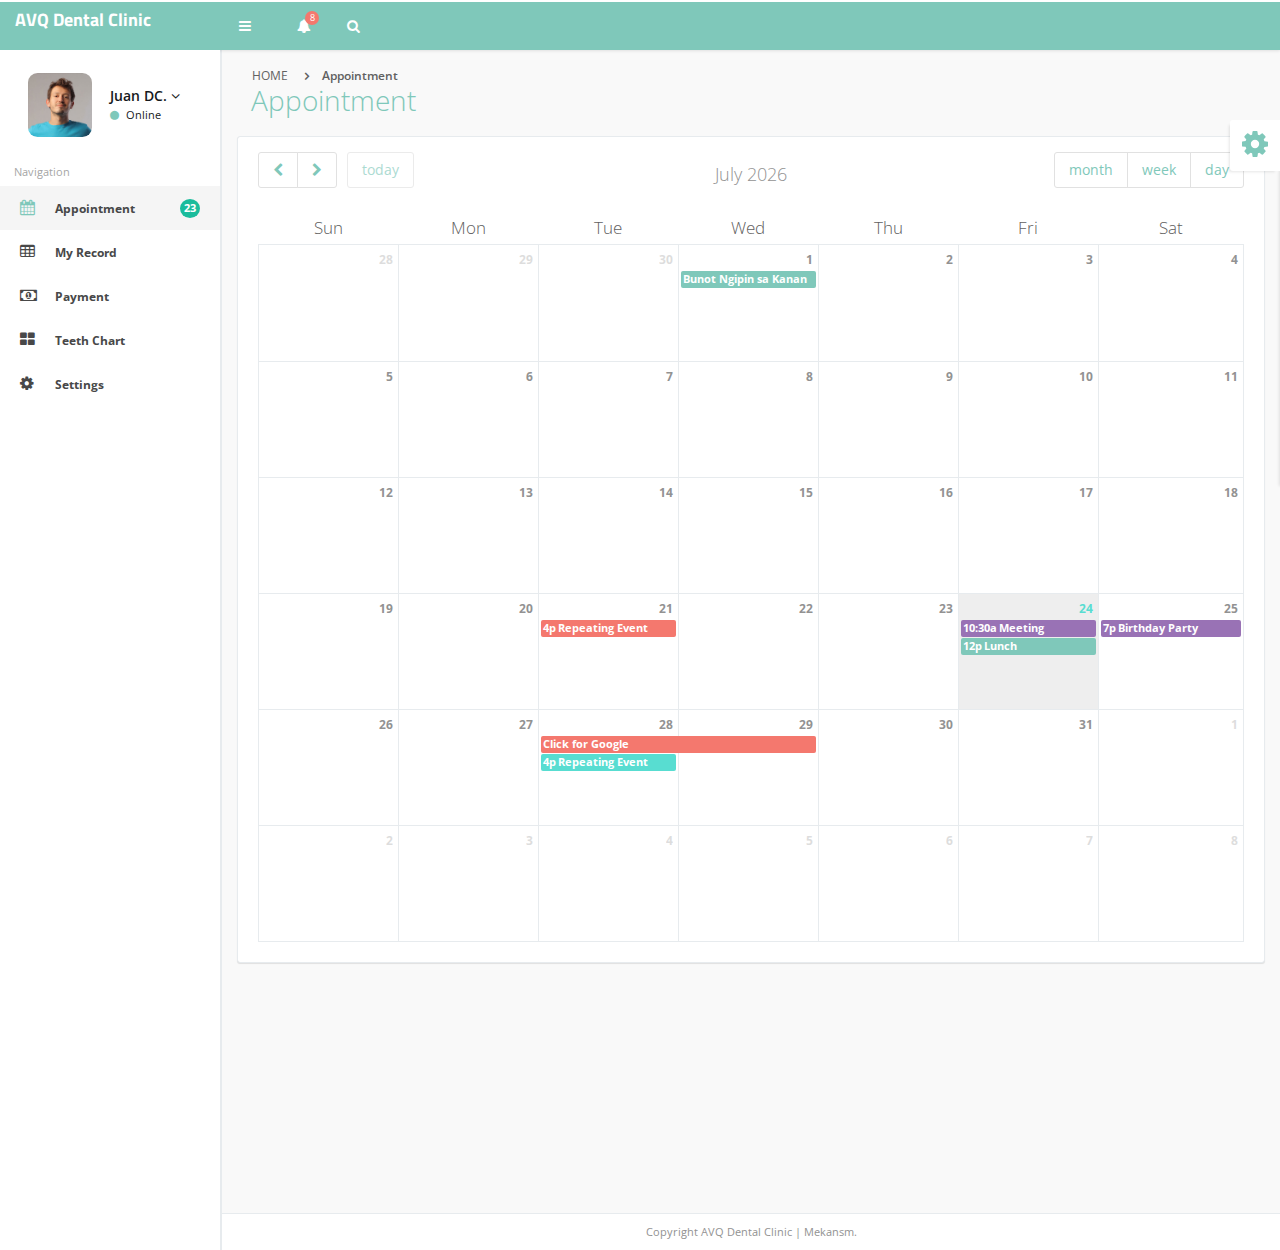
==== commit 71f2ffad: "Merge branch 'master' of https://github.com/johnsanas/avqdentalclinic" ====
--- a/csharp/admin/calendar.html
+++ b/csharp/admin/calendar.html
@@ -1,316 +1,279 @@
 <!DOCTYPE html>
 <html>
 <head>
-<meta charset="UTF-8"/>
-<meta name="viewport" content="width=device-width, initial-scale=1.0"/>
-<meta http-equiv="X-UA-Compatible" content="IE=edge,chrome=1"/>
-<title>Home | AVQ Dental Clinic</title>
- 
-<link rel="stylesheet" type="text/css" href="css/bootstrap/bootstrap.min.css"/>
- 
-<script src="js/demo-rtl.js"></script>
- 
- 
-<link rel="stylesheet" type="text/css" href="css/libs/font-awesome.css"/>
-<link rel="stylesheet" type="text/css" href="css/libs/nanoscroller.css"/>
- 
-<link rel="stylesheet" type="text/css" href="css/compiled/theme_styles.css"/>
- 
-<link rel="stylesheet" href="css/libs/fullcalendar.css" type="text/css"/>
-<link rel="stylesheet" href="css/libs/fullcalendar.print.css" type="text/css" media="print"/>
-<link rel="stylesheet" href="css/compiled/calendar.css" type="text/css" media="screen"/>
- 
-
-<link href='//fonts.googleapis.com/css?family=Open+Sans:400,600,700,300|Titillium+Web:200,300,400' rel='stylesheet' type='text/css'>
-<!--[if lt IE 9]>
-		<script src="js/html5shiv.js"></script>
-		<script src="js/respond.min.js"></script>
-	<![endif]-->
-
+	<meta charset="UTF-8"/>
+	<meta name="viewport" content="width=device-width, initial-scale=1.0"/>
+	<meta http-equiv="X-UA-Compatible" content="IE=edge,chrome=1"/>
+	<title>Home | AVQ Dental Clinic</title>
+	 
+	<link rel="stylesheet" type="text/css" href="css/bootstrap/bootstrap.min.css"/>
+	 
+	<script src="js/demo-rtl.js"></script>
+	 
+	<link rel="stylesheet" type="text/css" href="css/libs/font-awesome.css"/>
+	<link rel="stylesheet" type="text/css" href="css/libs/nanoscroller.css"/>
+	 
+	<link rel="stylesheet" type="text/css" href="css/compiled/theme_styles.css"/>
+	 
+	<link rel="stylesheet" href="css/libs/fullcalendar.css" type="text/css"/>
+	<link rel="stylesheet" href="css/libs/fullcalendar.print.css" type="text/css" media="print"/>
+	<link rel="stylesheet" href="css/compiled/calendar.css" type="text/css" media="screen"/>
+
+	<link href='//fonts.googleapis.com/css?family=Open+Sans:400,600,700,300|Titillium+Web:200,300,400' rel='stylesheet' type='text/css'>
+	<!--[if lt IE 9]>
+			<script src="js/html5shiv.js"></script>
+			<script src="js/respond.min.js"></script>
+		<![endif]-->
 </head>
 <body>
 <div id="theme-wrapper">
-<header class="navbar" id="header-navbar">
-<div class="container">
-<a href="#" id="logo" class="navbar-brand">
-AVQ Dental Clinic
-</a>
-<div class="clearfix">
-<button class="navbar-toggle" data-target=".navbar-ex1-collapse" data-toggle="collapse" type="button">
-<span class="sr-only">Toggle navigation</span>
-<span class="fa fa-bars"></span>
-</button>
-<div class="nav-no-collapse navbar-left pull-left hidden-sm hidden-xs">
-<ul class="nav navbar-nav pull-left">
-<li>
-<a class="btn" id="make-small-nav">
-<i class="fa fa-bars"></i>
-</a>
-</li>
-</ul>
-</div>
-<div class="nav-no-collapse pull-right" id="header-nav">
-<ul class="nav navbar-nav pull-right">
-<li class="mobile-search">
-<a class="btn">
-<i class="fa fa-search"></i>
-</a>
-<div class="drowdown-search">
-<form role="search">
-<div class="form-group">
-<input type="text" class="form-control" placeholder="Search...">
-<i class="fa fa-search nav-search-icon"></i>
-</div>
-</form>
-</div>
-</li>
-
-
-
-	
-<li class="dropdown hidden-xs">
-<a class="btn dropdown-toggle" data-toggle="dropdown">
-<i class="fa fa-bell"></i>
-<span class="count">8</span>
-</a>
-<ul class="dropdown-menu notifications-list">
-<li class="pointer">
-<div class="pointer-inner">
-<div class="arrow"></div>
-</div>
-</li>
-<li class="item-header">You have 6 new notifications</li>
-<li class="item">
-<a href="#">
-<i class="fa fa-comment"></i>
-<span class="content">New comment on ‘Awesome P...</span>
-<span class="time"><i class="fa fa-clock-o"></i>13 min.</span>
-</a>
-</li>
-<li class="item">
-<a href="#">
-<i class="fa fa-plus"></i>
-<span class="content">New user registration</span>
-<span class="time"><i class="fa fa-clock-o"></i>13 min.</span>
-</a>
-</li>
-<li class="item">
-<a href="#">
-<i class="fa fa-envelope"></i>
-<span class="content">New Message from George</span>
-<span class="time"><i class="fa fa-clock-o"></i>13 min.</span>
-</a>
-</li>
-<li class="item">
-<a href="#">
-<i class="fa fa-shopping-cart"></i>
-<span class="content">New purchase</span>
-<span class="time"><i class="fa fa-clock-o"></i>13 min.</span>
-</a>
-</li>
-<li class="item">
-<a href="#">
-<i class="fa fa-eye"></i>
-<span class="content">New order</span>
-<span class="time"><i class="fa fa-clock-o"></i>13 min.</span>
-</a>
-</li>
-<li class="item-footer">
-<a href="#">
-View all notifications
-</a>
-</li>
-</ul>
-</li>
-
-<li class="dropdown profile-dropdown">
-<a href="#" class="dropdown-toggle" data-toggle="dropdown">
-<img src="img/samples/robert-300.jpg" alt=""/>
-<span class="hidden-xs">Juan DC.</span> <b class="caret"></b>
-</a>
-<ul class="dropdown-menu">
-<li><a href="user-profile.html"><i class="fa fa-user"></i>Profile</a></li>
-<li><a href="#"><i class="fa fa-cog"></i>Settings</a></li>
-<li><a href="#"><i class="fa fa-envelope-o"></i>Messages</a></li>
-<li><a href="#"><i class="fa fa-power-off"></i>Logout</a></li>
-</ul>
-</li>
-</ul>
-</div>
-</div>
-</div>
-</header>
-<div id="page-wrapper" class="container">
-<div class="row">
-<div id="nav-col">
-<section id="col-left" class="col-left-nano">
-<div id="col-left-inner" class="col-left-nano-content">
-<div id="user-left-box" class="clearfix hidden-sm hidden-xs dropdown profile2-dropdown">
-<img alt="" src="img/samples/robert-300.jpg"/>
-<div class="user-box">
-<span class="name">
-<a href="#" class="dropdown-toggle" data-toggle="dropdown">
-Juan DC.
-<i class="fa fa-angle-down"></i>
-</a>
-<ul class="dropdown-menu">
-<li><a href="user-profile.html"><i class="fa fa-user"></i>Profile</a></li>
-<li><a href="#"><i class="fa fa-cog"></i>Settings</a></li>
-<li><a href="#"><i class="fa fa-envelope-o"></i>Messages</a></li>
-<li><a href="#"><i class="fa fa-power-off"></i>Logout</a></li>
-</ul>
-</span>
-<span class="status">
-<i class="fa fa-circle"></i> Online
-</span>
-</div>
-</div>
-
-<div class="collapse navbar-collapse navbar-ex1-collapse" id="sidebar-nav">
-<ul class="nav nav-pills nav-stacked">
-<li class="nav-header nav-header-first hidden-sm hidden-xs">
-Navigation
-</li>
-<li class="active">
-<a href="#">
-<i class="fa fa-dashboard"></i>
-<span>Appointment</span>
-<span class="label label-primary label-circle pull-right">23</span>
-</a>
-</li>
-<li>
-<a href="index.html" class="dropdown-toggle">
-<i class="fa fa-table"></i>
-<span>My Record</span>
-</a>
-</li>
-<li>
-<a href="widgets.html">
-<i class="fa fa-th-large"></i>
-<span>Payment</span>
-</a>
-</li>
-
-<li>
-<a href="#" class="dropdown-toggle">
-<i class="fa fa-bar-chart-o"></i>
-<span>Activity</span>
-</a>
-</li>
-<li>
-<a href="maps.html">
-<i class="fa fa-map-marker"></i>
-<span>Google Maps</span>
-</a>
-</li>
-
-
-</ul>
-</div>
-
-</div>
-</section>
-<div id="nav-col-submenu"></div>
-</div>
-<div id="content-wrapper">
-<div class="row">
-<div class="col-lg-12">
-<div class="row">
-<div class="col-lg-12">
-<ol class="breadcrumb">
-<li><a href="#">Home</a></li>
-<li class="active"><span>Calendar</span></li>
-</ol>
-<h1>Calendar</h1>
-</div>
-</div>
-<div class="row">
-<div class="col-md-3 hidden-xs hidden-sm">
-<div class="main-box" id="external-events">
-<header class="main-box-header clearfix">
-<h2>Draggable Events</h2>
-</header>
-<div class="main-box-body clearfix">
-<div class="external-event label-primary" data-eventclass="label-primary">My Event 1</div>
-<div class="external-event label-danger" data-eventclass="label-danger">My Event 2</div>
-<div class="external-event label-success" data-eventclass="label-success">My Event 3</div>
-<div class="external-event label-warning" data-eventclass="label-warning">My Event 4</div>
-<div class="external-event label-info" data-eventclass="label-info">My Event 5</div>
-<div class="external-event label-default" data-eventclass="label-default">My Event 6</div>
-<div class="form-group">
-<label class="checkbox-inline">
-<input type="checkbox" id="drop-remove" value="option1"> Remove after drop
-</label>
-</div>
-</div>
-</div>
-</div>
-<div class="col-md-9">
-<div class="main-box">
-<div class="main-box-body clearfix">
-<div id="calendar"></div>
-</div>
-</div>
-</div>
-</div>
-</div>
-</div>
-<footer id="footer-bar" class="row">
-<p id="footer-copyright" class="col-xs-12">
-Copyright AVQ Dental Clinic | Mekansm.
-</p>
-</footer>
-</div>
-</div>
-</div>
+	<header class="navbar" id="header-navbar">
+		<div class="container">
+			<a href="#" id="logo" class="navbar-brand">
+			AVQ Dental Clinic
+			</a>
+			<div class="clearfix">
+				<button class="navbar-toggle" data-target=".navbar-ex1-collapse" data-toggle="collapse" type="button">
+				<span class="sr-only">Toggle navigation</span>
+				<span class="fa fa-bars"></span>
+				</button>
+				<div class="nav-no-collapse navbar-left pull-left hidden-sm hidden-xs">
+					<ul class="nav navbar-nav pull-left">
+						<li>
+							<a class="btn" id="make-small-nav">
+								<i class="fa fa-bars"></i>
+							</a>
+						</li>
+					</ul>
+				</div>
+				<div class="nav-no-collapse" id="header-nav">
+					 
+					<ul class="nav navbar-nav">
+
+						<li class="dropdown hidden-xs">
+							<a class="btn dropdown-toggle" data-toggle="dropdown">
+								<i class="fa fa-bell"></i>
+								<span class="count">8</span>
+							</a>
+						<ul class="dropdown-menu notifications-list">
+							<li class="pointer">
+								<div class="pointer-inner">
+								<div class="arrow"></div>
+								</div>
+							</li>
+						<li class="item-header">You have 6 new notifications</li>
+							<li class="item">
+								<a href="#">
+									<i class="fa fa-comment"></i>
+									<span class="content">New comment on ‘Awesome P...</span>
+									<span class="time"><i class="fa fa-clock-o"></i>13 min.</span>
+								</a>
+							</li>
+							<li class="item">
+								<a href="#">
+									<i class="fa fa-plus"></i>
+									<span class="content">New user registration</span>
+									<span class="time"><i class="fa fa-clock-o"></i>13 min.</span>
+								</a>
+							</li>
+							<li class="item">
+								<a href="#">
+									<i class="fa fa-envelope"></i>
+									<span class="content">New Message from George</span>
+									<span class="time"><i class="fa fa-clock-o"></i>13 min.</span>
+								</a>
+							</li>
+							<li class="item">
+								<a href="#">
+									<i class="fa fa-shopping-cart"></i>
+									<span class="content">New purchase</span>
+									<span class="time"><i class="fa fa-clock-o"></i>13 min.</span>
+								</a>
+							</li>
+							<li class="item">
+								<a href="#">
+									<i class="fa fa-eye"></i>
+									<span class="content">New order</span>
+									<span class="time"><i class="fa fa-clock-o"></i>13 min.</span>
+								</a>
+							</li>
+							<li class="item-footer">
+								<a href="#">
+								View all notifications
+								</a>
+							</li>
+						</ul>
+						</li>
+
+						<li class="mobile-search">
+						<a class="btn">
+						<i class="fa fa-search"></i>
+						</a>
+							<div class="drowdown-search">
+								<form role="search">
+									<div class="form-group">
+										<input type="text" class="form-control" placeholder="Search...">
+										<i class="fa fa-search nav-search-icon"></i>
+									</div>
+								</form>
+							</div>
+						</li>
+					</ul>
+
+				</div>
+			</div>
+		</div>
+	</header>
+	<div id="page-wrapper" class="container">
+		<div class="row">
+			<div id="nav-col">
+				<section id="col-left" class="col-left-nano">
+
+					<div id="col-left-inner" class="col-left-nano-content">
+						<div id="user-left-box" class="clearfix hidden-sm hidden-xs dropdown profile2-dropdown">
+							<img alt="" src="img/samples/robert-300.jpg"/>
+							<div class="user-box">
+								<span class="name">
+									<a href="#" class="dropdown-toggle" data-toggle="dropdown">
+									Juan DC.
+									<i class="fa fa-angle-down"></i>
+									</a>
+									<ul class="dropdown-menu">
+										<li><a href="user-profile.html"><i class="fa fa-user"></i>Profile</a></li>
+										<li><a href="#"><i class="fa fa-cog"></i>Settings</a></li>
+										<li><a href="#"><i class="fa fa-envelope-o"></i>Messages</a></li>
+										<li><a href="#"><i class="fa fa-power-off"></i>Logout</a></li>
+									</ul>
+								</span>
+								<span class="status">
+									<i class="fa fa-circle"></i> Online
+								</span>
+							</div>
+						</div>
+
+						<div class="collapse navbar-collapse navbar-ex1-collapse" id="sidebar-nav">
+							<ul class="nav nav-pills nav-stacked">
+								<li class="nav-header nav-header-first hidden-sm hidden-xs">
+									Navigation
+								</li>
+								<li class="active">
+										<a href="#">
+										<i class="fa fa-calendar"></i>
+										<span>Appointment</span>
+										<span class="label label-primary label-circle pull-right">23</span>
+									</a>
+								</li>
+								<li>
+									<a href="index.html" class="dropdown-toggle">
+										<i class="fa fa-table"></i>
+										<span>My Record</span>
+									</a>
+								</li>
+								<li>
+									<a href="widgets.html">
+										<i class="fa fa-money"></i>
+										<span>Payment</span>
+									</a>
+								</li>
+								<li>
+									<a href="#" class="dropdown-toggle">
+										<i class="fa fa-th-large"></i>
+										<span>Teeth Chart</span>
+									</a>
+								</li>
+								<li>
+									<a href="#" class="dropdown-toggle">
+										<i class="fa fa-gear"></i>
+										<span>Settings</span>
+									</a>
+								</li>
+							</ul>
+						</div>
+					</div>
+
+				</section>
+				<div id="nav-col-submenu"></div>
+			</div>
+			<div id="content-wrapper">
+				<div class="row">
+				<div class="col-lg-12">
+					<div class="row">
+						<div class="col-lg-12">
+							<ol class="breadcrumb">
+								<li><a href="#">Home</a></li>
+								<li class="active"><span>Appointment</span></li>
+							</ol>
+							<h1>Appointment</h1>
+						</div>
+					</div>
+					<div class="row">
+						<div class="col-md-12">
+							<div class="main-box">
+								<div class="main-box-body clearfix">
+									<div id="calendar"></div>
+								</div>
+							</div>
+						</div>
+					</div>
+				</div>
+				</div>
+
+				<footer id="footer-bar" class="row">
+					<p id="footer-copyright" class="col-xs-12">
+					Copyright AVQ Dental Clinic | Mekansm.
+					</p>
+				</footer>
+			</div>
+		</div>
+	</div>
 </div>
 <div id="config-tool" class="closed">
 <a id="config-tool-cog">
-<i class="fa fa-cog"></i>
+	<i class="fa fa-cog"></i>
 </a>
 <div id="config-tool-options">
 <h4>Layout Options</h4>
 <ul>
-<li>
-<div class="checkbox-nice">
-<input type="checkbox" id="config-fixed-header"/>
-<label for="config-fixed-header">
-Fixed Header
-</label>
-</div>
-</li>
-<li>
-<div class="checkbox-nice">
-<input type="checkbox" id="config-fixed-sidebar"/>
-<label for="config-fixed-sidebar">
-Fixed Left Menu
-</label>
-</div>
-</li>
-<li>
-<div class="checkbox-nice">
-<input type="checkbox" id="config-fixed-footer"/>
-<label for="config-fixed-footer">
-Fixed Footer
-</label>
-</div>
-</li>
-<li>
-<div class="checkbox-nice">
-<input type="checkbox" id="config-boxed-layout"/>
-<label for="config-boxed-layout">
-Boxed Layout
-</label>
-</div>
-</li>
-<li>
-<div class="checkbox-nice">
-<input type="checkbox" id="config-rtl-layout"/>
-<label for="config-rtl-layout">
-Right-to-Left
-</label>
-</div>
-</li>
+	<li>
+		<div class="checkbox-nice">
+		<input type="checkbox" id="config-fixed-header"/>
+		<label for="config-fixed-header">
+			Fixed Header
+		</label>
+		</div>
+	</li>
+	<li>
+		<div class="checkbox-nice">
+			<input type="checkbox" id="config-fixed-sidebar"/>
+			<label for="config-fixed-sidebar">
+				Fixed Left Menu
+			</label>
+		</div>
+	</li>
+	<li>
+		<div class="checkbox-nice">
+			<input type="checkbox" id="config-fixed-footer"/>
+			<label for="config-fixed-footer">
+			Fixed Footer
+			</label>
+		</div>
+	</li>
+	<li>
+		<div class="checkbox-nice">
+			<input type="checkbox" id="config-boxed-layout"/>
+			<label for="config-boxed-layout">
+			Boxed Layout
+			</label>
+		</div>
+	</li>
+	<li>
+		<div class="checkbox-nice">
+			<input type="checkbox" id="config-rtl-layout"/>
+			<label for="config-rtl-layout">
+			Right-to-Left
+			</label>
+		</div>
+	</li>
 </ul>
 <br/>
 <h4>Skin Color</h4>
@@ -420,7 +383,7 @@
 					);
 				}
 				calendar.fullCalendar('unselect');
-			},
+			},	
 			editable: true,
 			droppable: true, // this allows things to be dropped onto the calendar !!!
 			drop: function(date, allDay) { // this function is called when something is dropped
@@ -462,11 +425,6 @@
 					title: 'Bunot Ngipin sa Kanan',
 					start: new Date(y, m, 1),
 					className: 'label-success'
-				},
-				{
-					title: 'Bunot Bagang sa Kaliwa',
-					start: new Date(y, m, d-5),
-					end: new Date(y, m, d-2)
 				},
 				{
 					id: 999,
